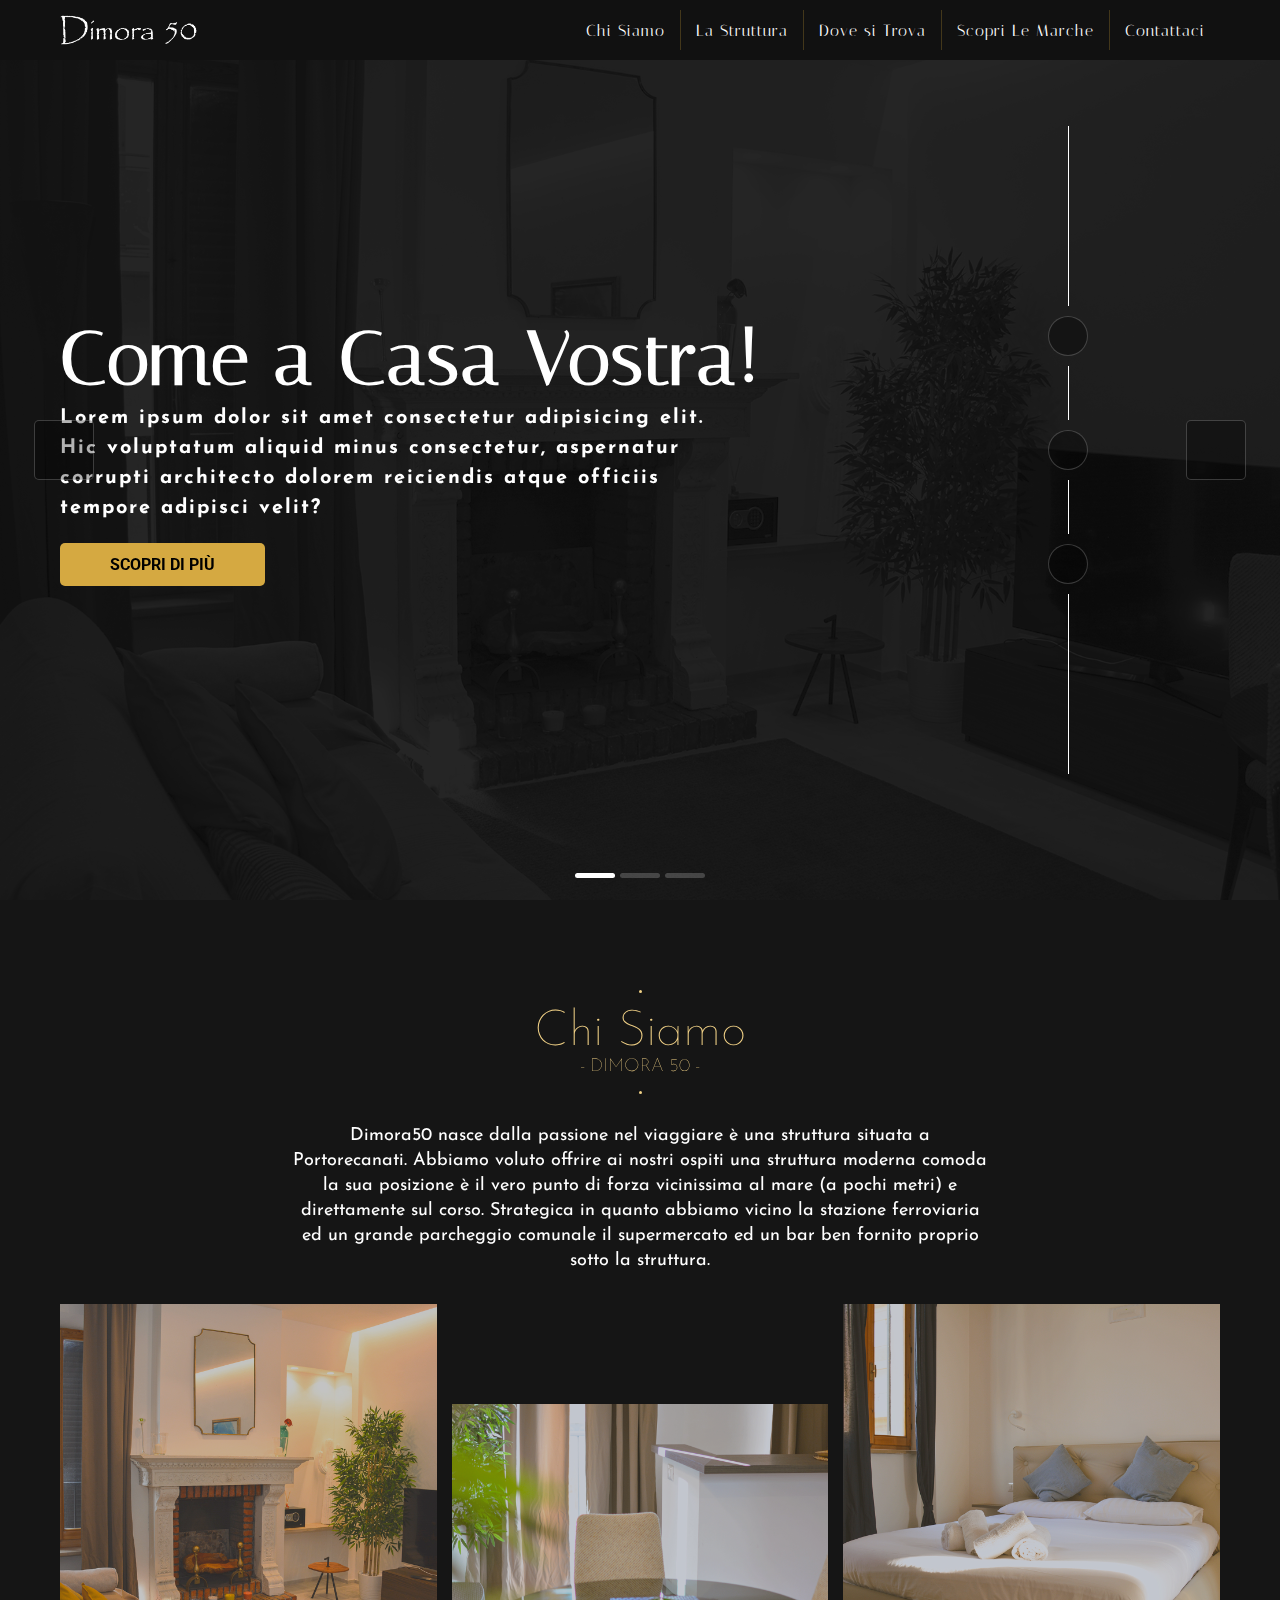
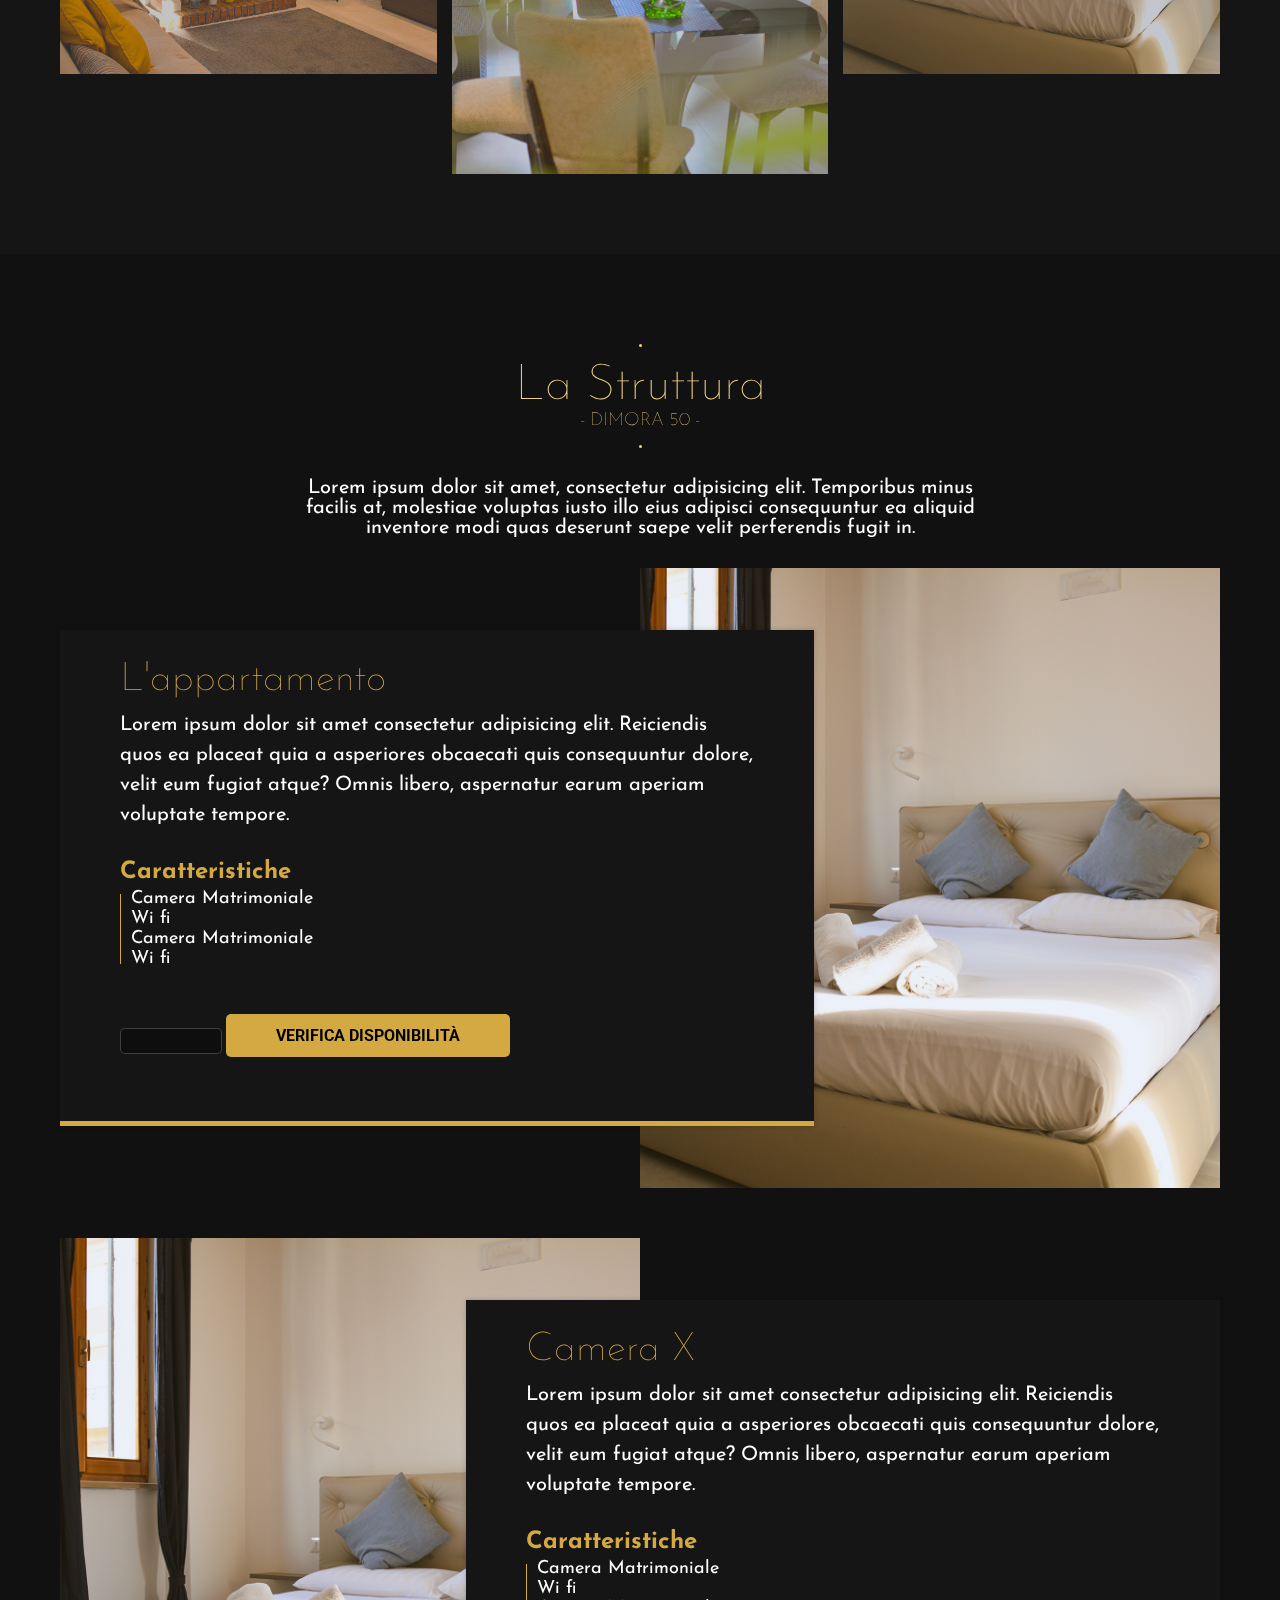
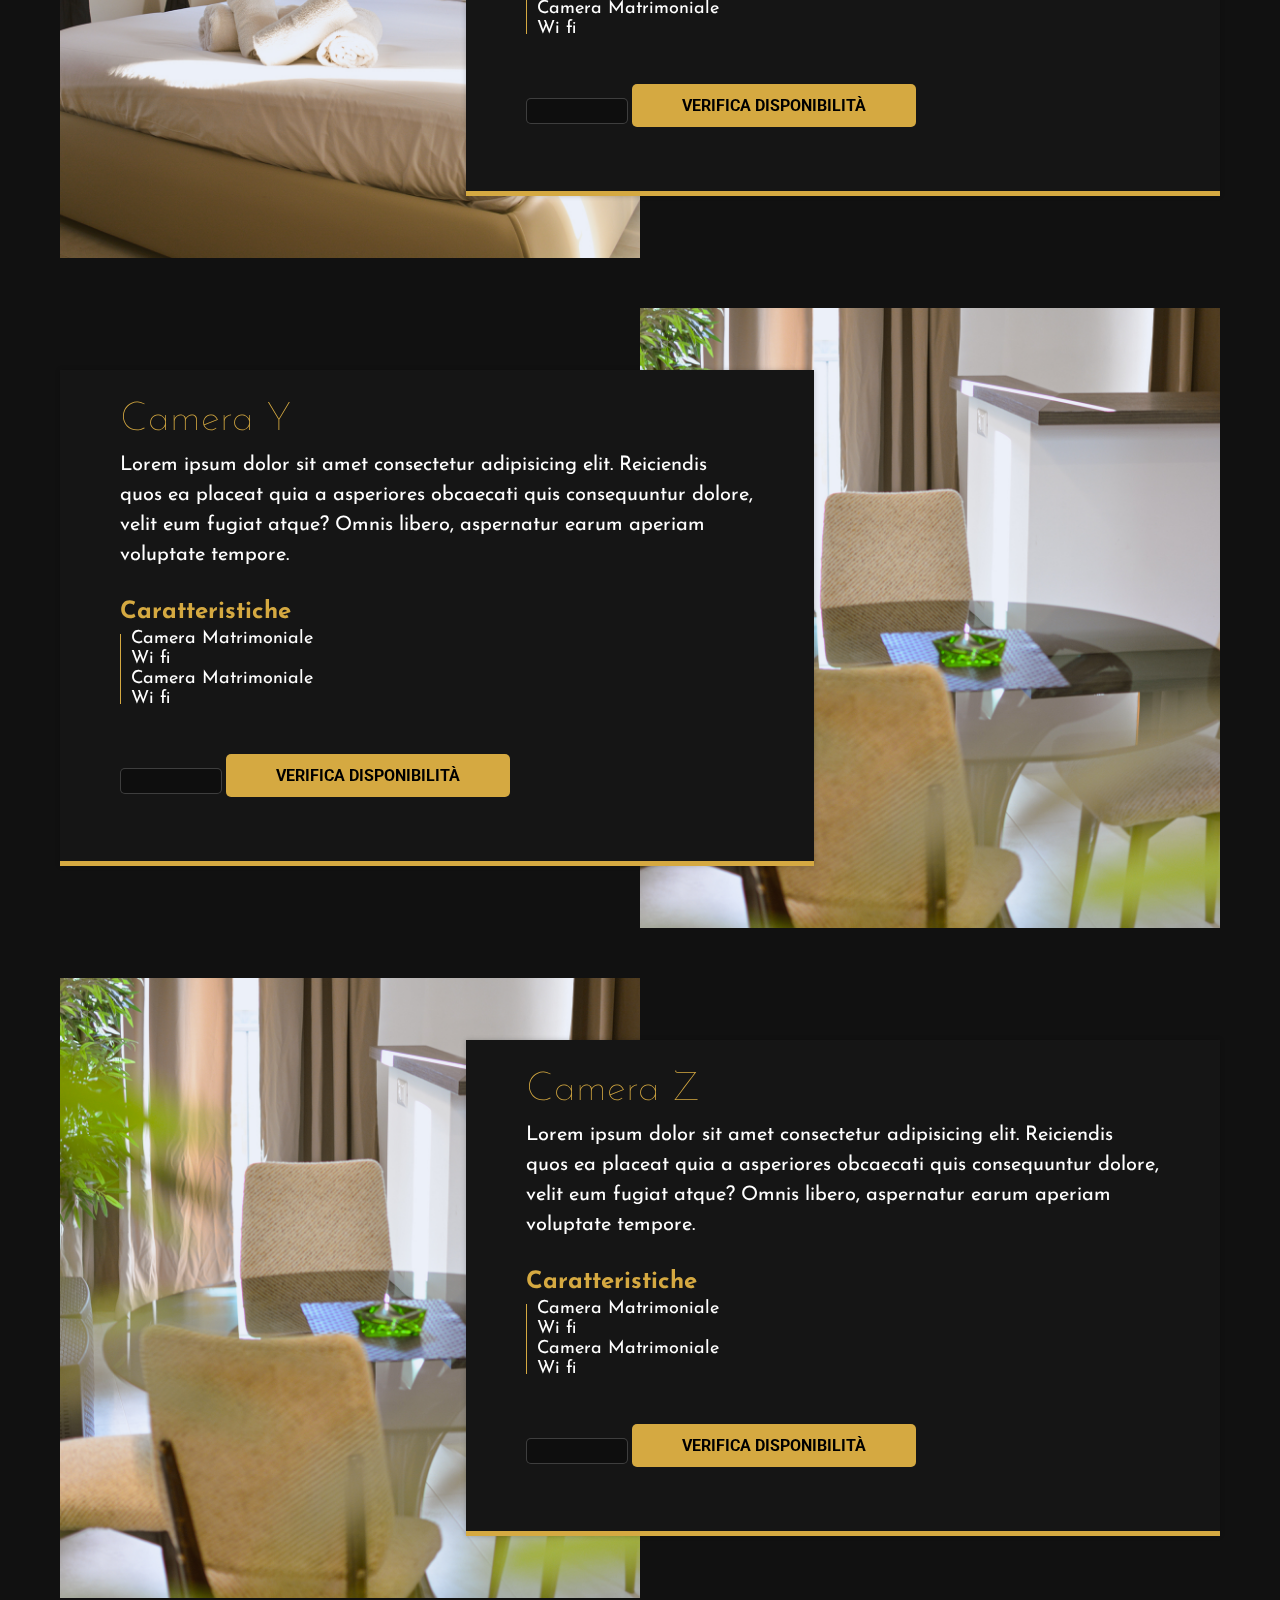
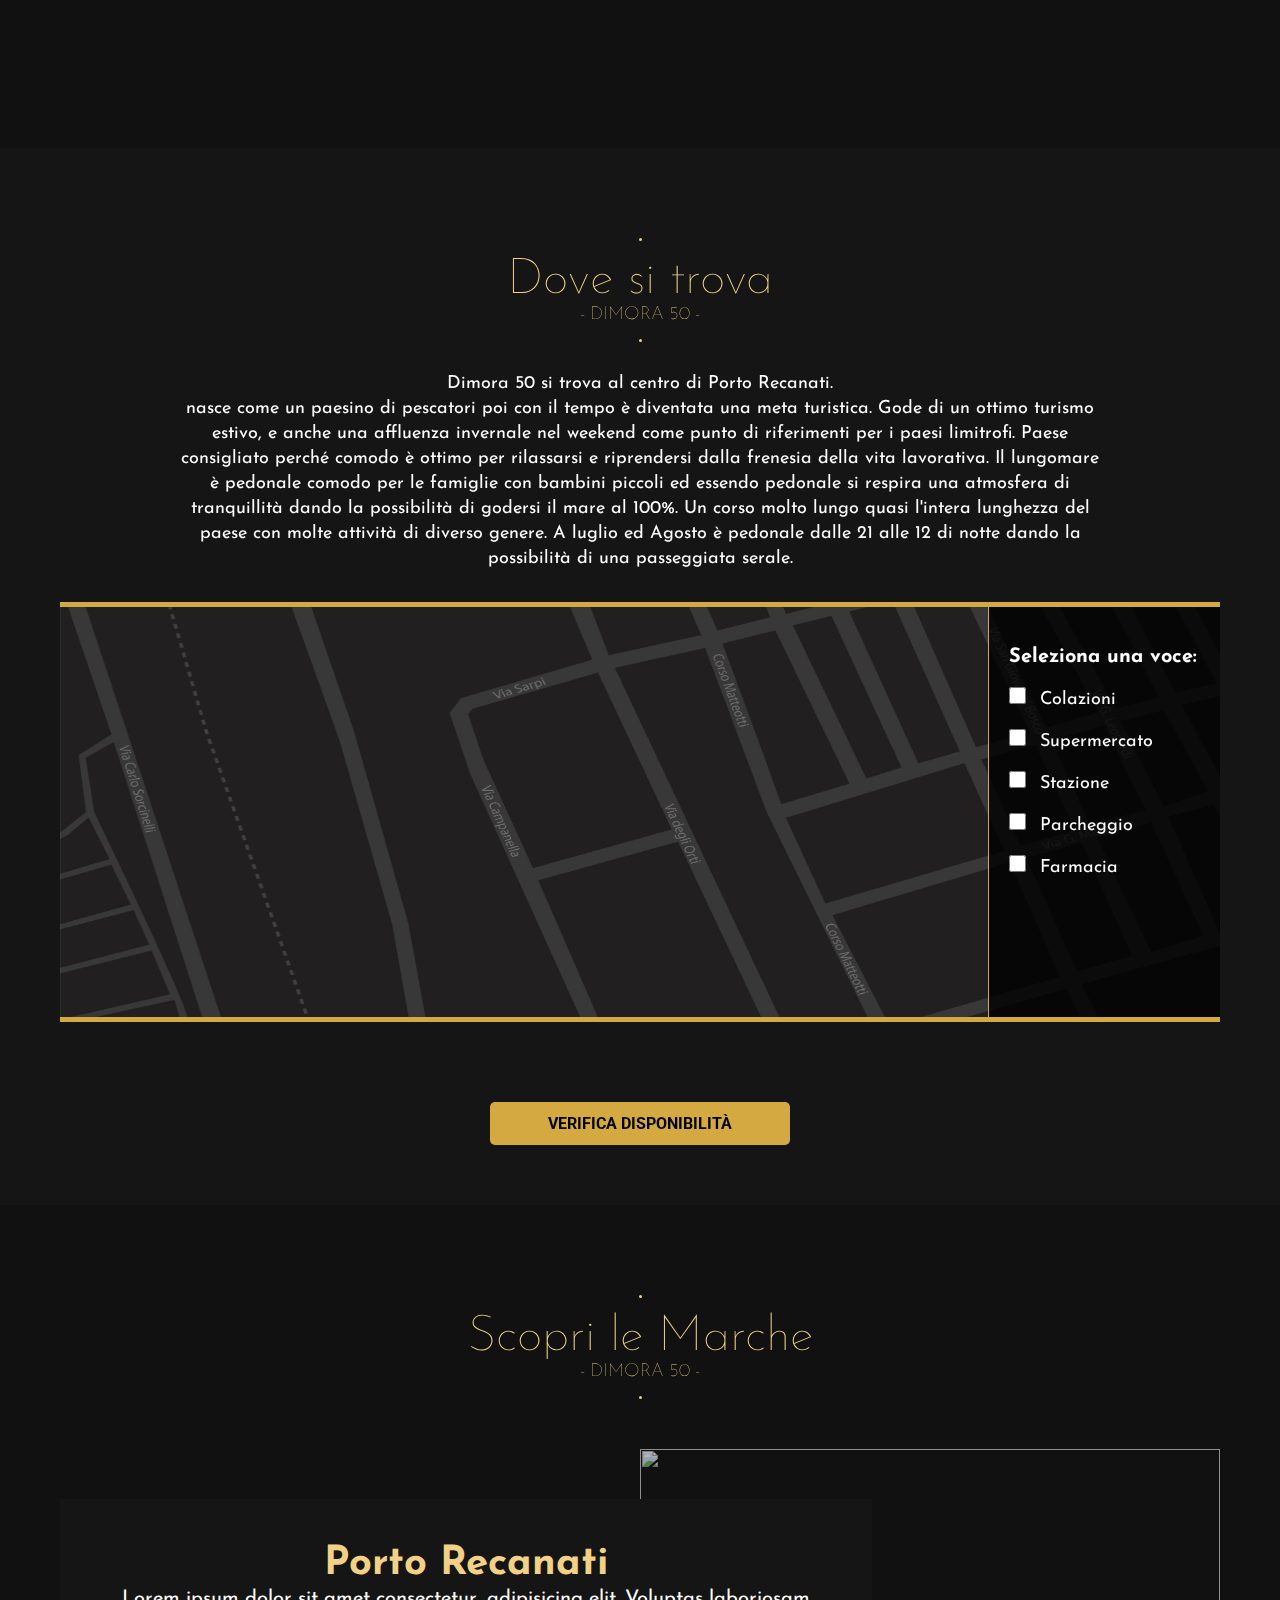
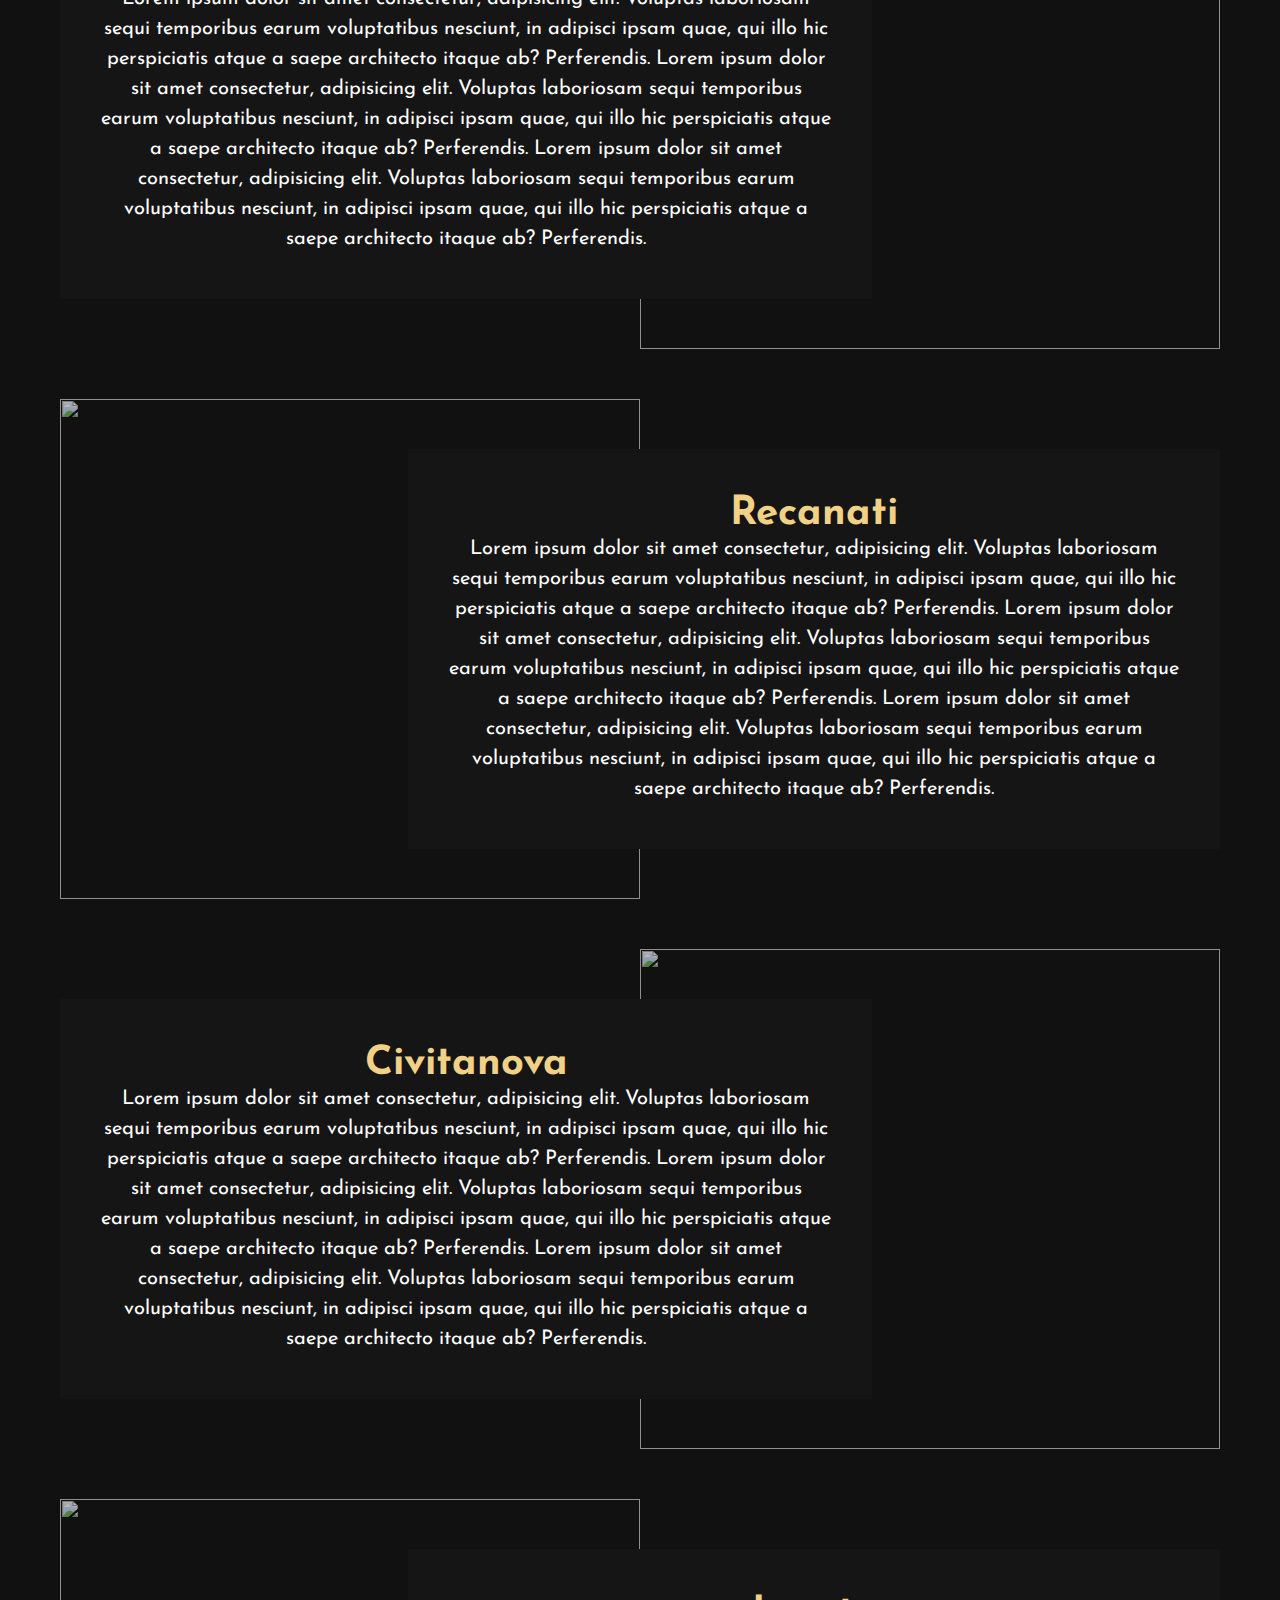
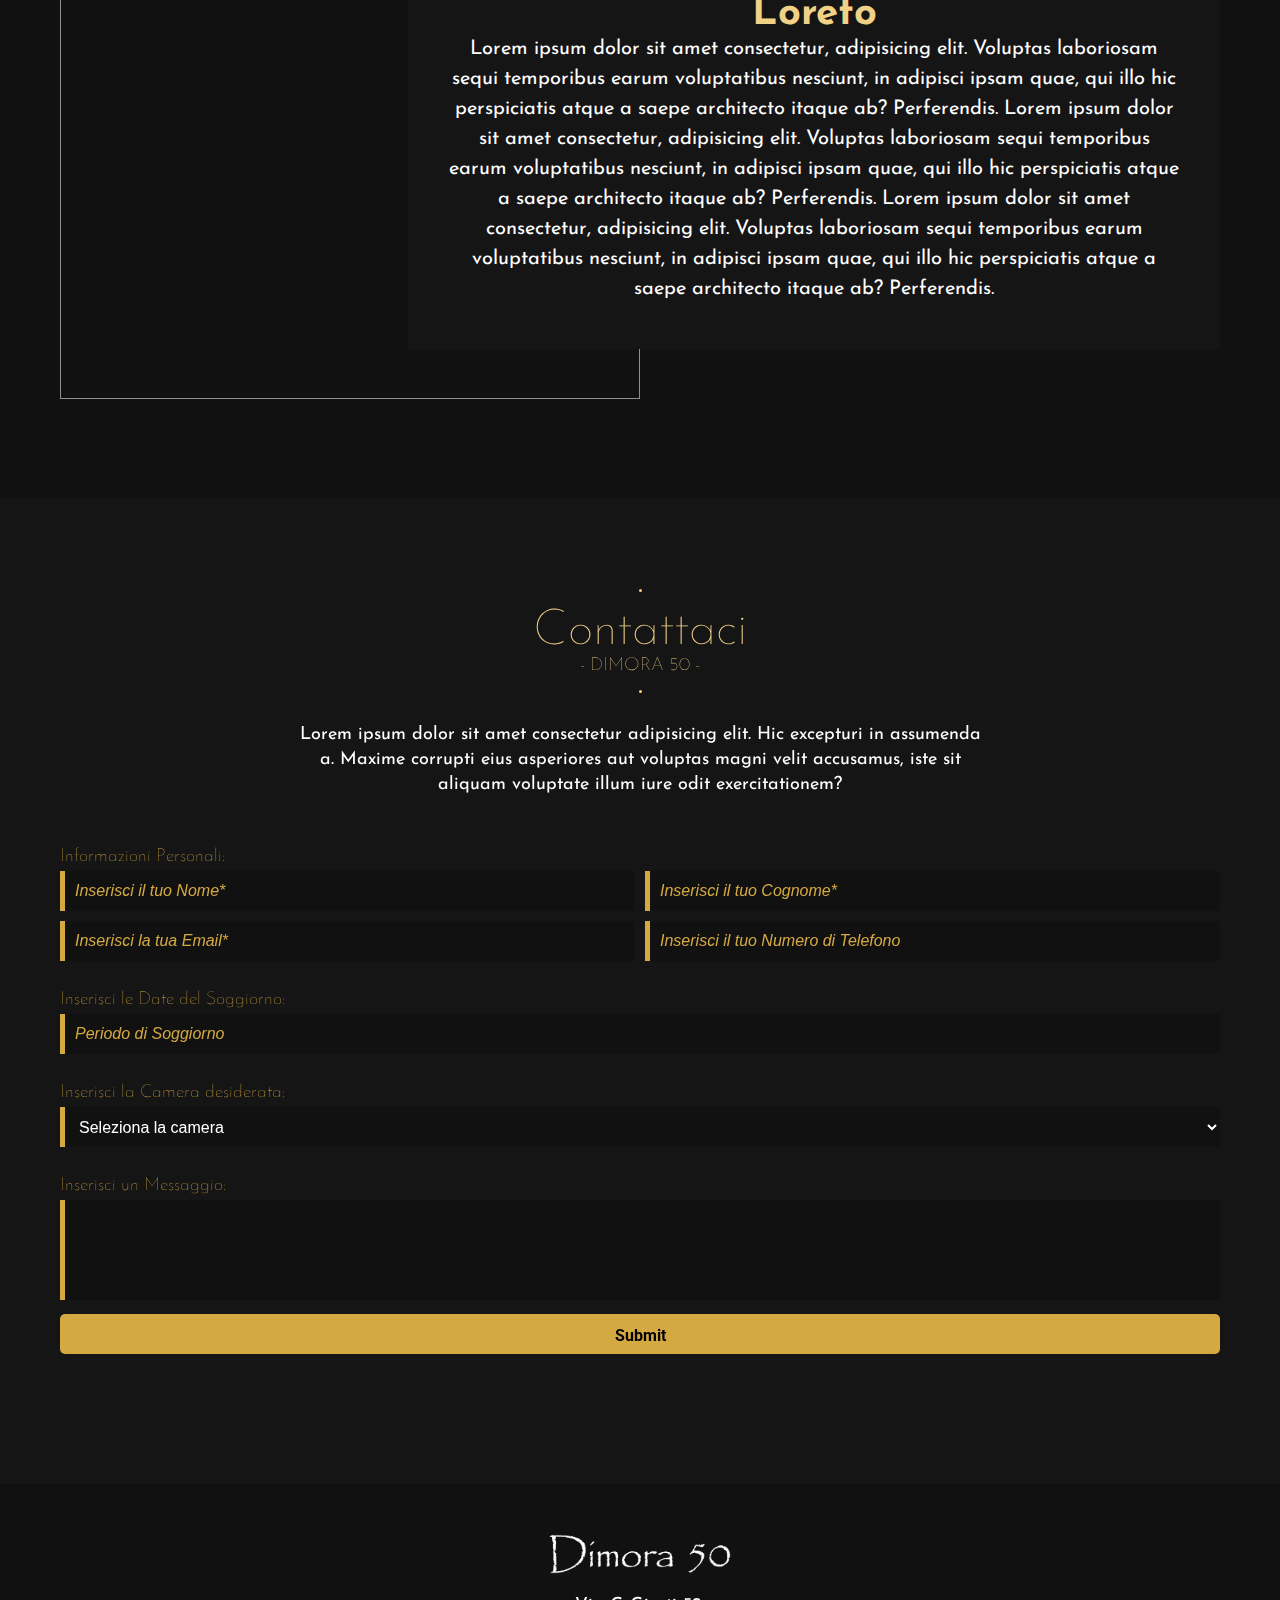
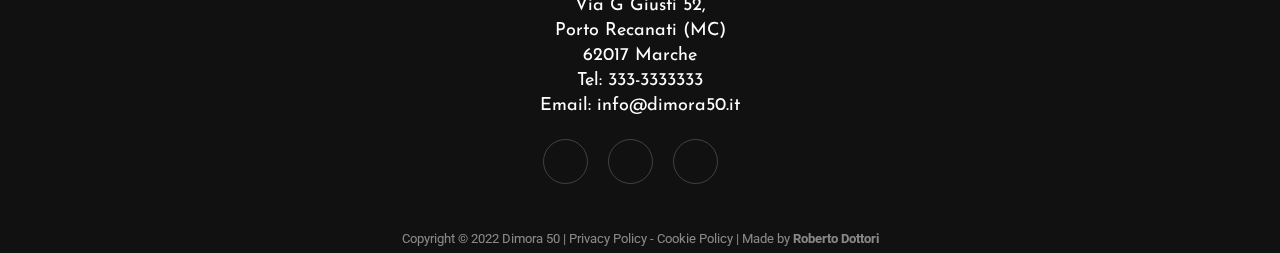
==== index.html @ 59769729 "add button" ====
<!DOCTYPE html>
<html lang="en">
<head>
    <meta charset="UTF-8">
    <meta http-equiv="X-UA-Compatible" content="IE=edge">
    <meta name="viewport" content="width=device-width, initial-scale=1.0">
    <title>Dimora50 | Home Page</title>
    <link rel="stylesheet" href="./css/style.css">
    <!-- Favicon -->
    <link rel="apple-touch-icon" sizes="57x57" href="./img/favicon/apple-icon-57x57.png">
    <link rel="apple-touch-icon" sizes="60x60" href="./img/favicon/apple-icon-60x60.png">
    <link rel="apple-touch-icon" sizes="72x72" href="./img/favicon/apple-icon-72x72.png">
    <link rel="apple-touch-icon" sizes="76x76" href="./img/favicon/apple-icon-76x76.png">
    <link rel="apple-touch-icon" sizes="114x114" href="./img/favicon/apple-icon-114x114.png">
    <link rel="apple-touch-icon" sizes="120x120" href="./img/favicon/apple-icon-120x120.png">
    <link rel="apple-touch-icon" sizes="144x144" href="./img/favicon/apple-icon-144x144.png">
    <link rel="apple-touch-icon" sizes="152x152" href="./img/favicon/apple-icon-152x152.png">
    <link rel="apple-touch-icon" sizes="180x180" href="./img/favicon/apple-icon-180x180.png">
    <link rel="icon" type="image/png" sizes="192x192"  href="./img/favicon/android-icon-192x192.png">
    <link rel="icon" type="image/png" sizes="32x32" href="./img/favicon/favicon-32x32.png">
    <link rel="icon" type="image/png" sizes="96x96" href="./img/favicon/favicon-96x96.png">
    <link rel="icon" type="image/png" sizes="16x16" href="./img/favicon/favicon-16x16.png">
    <link rel="manifest" href="./img/favicon/manifest.json">
    <meta name="msapplication-TileColor" content="#ffffff">
    <meta name="msapplication-TileImage" content="./img/favicon/ms-icon-144x144.png">
    <meta name="theme-color" content="#ffffff">

    <!-- Google Font -->
    <link rel="preconnect" href="https://fonts.googleapis.com">
    <link rel="preconnect" href="https://fonts.gstatic.com" crossorigin>
    <link href="https://fonts.googleapis.com/css2?family=Italiana&family=Josefin+Sans:wght@100&family=Roboto:wght@100;300;400;500;700;900&display=swap" rel="stylesheet"> 
    <!-- Fontawesome -->
    <link rel='stylesheet' href='https://cdnjs.cloudflare.com/ajax/libs/font-awesome/6.1.1/css/all.min.css' integrity='sha512-KfkfwYDsLkIlwQp6LFnl8zNdLGxu9YAA1QvwINks4PhcElQSvqcyVLLD9aMhXd13uQjoXtEKNosOWaZqXgel0g==' crossorigin='anonymous'/>

    <!-- Date picker -->
    <script type="text/javascript" src="https://cdn.jsdelivr.net/jquery/latest/jquery.min.js"></script>
<script type="text/javascript" src="https://cdn.jsdelivr.net/momentjs/latest/moment.min.js"></script>
<script type="text/javascript" src="https://cdn.jsdelivr.net/npm/daterangepicker/daterangepicker.min.js"></script>
<link rel="stylesheet" type="text/css" href="https://cdn.jsdelivr.net/npm/daterangepicker/daterangepicker.css" />
</head>
<body>



    <!-- Header -->
    <header class="full-width">
        <div class="header container px-20">
            <div class="logo">
                <a href="#home"><img src="./img/general/Logo-Dimora-50.png" alt=""></a>
            </div>
            <div class="navbar">
                <nav>
                    <ul>
                        <li>
                            <a href="#chi-siamo">Chi Siamo</a>
                        </li>
                        <li>
                            <a href="#la-struttura">La Struttura</a>
                        </li>
                        <li>
                            <a href="#dove-si-trova">Dove si Trova</a>
                        </li>
                        <li>
                            <a href="#scopriLeMarche">Scopri Le Marche</a>
                        </li>
                        <li>
                            <a href="#contattaci">Contattaci</a>
                        </li>
                    </ul>
                </nav>
            </div>
            <div class="burger">
                <div class="burger-line-container">
                    <div class="burger-line"></div>
                    <div class="burger-line"></div>
                    <div class="burger-line"></div>
                </div>
            </div>
        </div>
    </header>
    
    <!-- Carousel -->
    <section class="carousel full-width" id="home">
        <!-- Arrow -->
        <div class="carousel-arrow carousel-arrow-left">
            <div class="arrow-container" onclick="decreaseActiveSlide()">
                <i class="fa-solid fa-left-long"></i>
            </div>
        </div>
        <div class="carousel-arrow carousel-arrow-right">
            <div class="arrow-container" onclick="increaseActiveSlide()""">
                <i class="fa-solid fa-right-long"></i>
            </div>
        </div>

        <!-- Controls -->
        <div class="controls-container">
            <div class="controls">
                <div class="control active" onclick="constolSlideHandler(0)"></div>
                <div class="control" onclick="constolSlideHandler(1)"></div>
                <div class="control" onclick="constolSlideHandler(2)"></div>
            </div>
        </div>

        <!-- Quick Contact -->
        <div class="quick-contact">
            <div class="line"></div>
            <i class="fa-solid fa-phone"></i>
            <div class="line"></div>
            <i class="fa-solid fa-envelope"></i>
            <div class="line"></div>
            <i class="fa-brands fa-facebook-f"></i>
            <div class="line"></div>
        </div>

        <!-- Slides -->
        <div class="slide fix ">
            <div class="image">
                <img src="./img/carousel/3.jpg" alt="">
                <div class="philter"></div>
            </div>
            <div class="text">
                <div class="text-container container px-20">
                    <div class="text-content">
                        <h2>Benvenuti a Casa</h2>
                        <p>Lorem ipsum dolor sit amet consectetur adipisicing elit. Hic voluptatum aliquid minus consectetur, aspernatur corrupti architecto dolorem reiciendis atque officiis tempore adipisci velit?</p>
                        <a href="#chi-siamo"><button class="btn btn-secondary">SCOPRI DI PIÙ</button></a>
                    </div>
                </div>
            </div>
        </div>
        <div class="slide active">
            <div class="image">
                <img src="./img/carousel/1.jpg" alt="">
                <div class="philter"></div>
            </div>
            <div class="text">
                <div class="text-container container px-20">
                    <div class="text-content">
                        <h2>Benvenuti a Casa</h2>
                        <p>Lorem ipsum dolor sit amet consectetur adipisicing elit. Hic voluptatum aliquid minus consectetur, aspernatur corrupti architecto dolorem reiciendis atque officiis tempore adipisci velit?</p>                       
                        <a href="#chi-siamo"><button class="btn btn-secondary">SCOPRI DI PIÙ</button></a>
                    </div>
                </div>
            </div>
        </div>
        <div class="slide active">
            <div class="image">
                <img src="./img/carousel/2.jpg" alt="">
                <div class="philter"></div>
            </div>
            <div class="text">
                <div class="text-container container px-20">
                    <div class="text-content">
                        <h2>Come a Casa Vostra!</h2>
                        <p>Lorem ipsum dolor sit amet consectetur adipisicing elit. Hic voluptatum aliquid minus consectetur, aspernatur corrupti architecto dolorem reiciendis atque officiis tempore adipisci velit?</p>                        
                        <a href="#chi-siamo"><button class="btn btn-secondary">SCOPRI DI PIÙ</button></a>
                    </div>
                </div>
            </div>
        </div>



    </section>

    <!-- About Us -->
    <section class="about-us full-width" id="chi-siamo">
        <div class="about-us-container container px-20">
            <div class="title-section">
                <div class="dot"></div>
                <h2>Chi Siamo</h2>
                <h3>- DIMORA 50 -</h3>
                <div class="dot"></div>
            </div>
            <p>Dimora50 nasce dalla passione nel viaggiare è una struttura situata a Portorecanati. Abbiamo voluto offrire ai nostri ospiti una struttura moderna comoda la sua posizione è il vero punto di forza vicinissima al mare (a pochi metri) e direttamente sul corso.
                Strategica in quanto abbiamo vicino la stazione ferroviaria ed un grande parcheggio comunale il supermercato ed un bar ben fornito proprio sotto la struttura.
            </p>

            <div class="about-us-photo">
                <div class="image-item">
                    <div class="image">
                        <img src="./img/carousel/2.jpg" alt="">
                        <div class="philter"></div>
                    </div>
                </div>
                <div class="image-item">
                    <div class="image">
                        <img src="./img/carousel/1.jpg" alt="">
                        <div class="philter"></div>
                    </div>
                </div>
                <div class="image-item">
                    <div class="image">
                        <img src="./img/carousel/3.jpg" alt="">
                        <div class="philter"></div>
                    </div>
                </div>

            </div>
        </div>
    </section>

    <!-- La Struttura -->
    <section class="house full-width" id="la-struttura">
        <div class="title-section">
            <div class="dot"></div>
            <h2>La Struttura</h2>
            <h3>- DIMORA 50 -</h3>
            <div class="dot"></div>
        </div>
        <div class="house-container container px-20">
            <p>Lorem ipsum dolor sit amet, consectetur adipisicing elit. Temporibus minus facilis at, molestiae voluptas iusto illo eius adipisci consequuntur ea aliquid inventore modi quas deserunt saepe velit perferendis fugit in.</p>
            <div class="house-item photo-left">
                <div class="house-info">
                    <div class="house-info-text">
                        <h3>L'appartamento</h3>
                        <p>Lorem ipsum dolor sit amet consectetur adipisicing elit. Reiciendis quos ea placeat quia a asperiores obcaecati quis consequuntur dolore, velit eum fugiat atque? Omnis libero, aspernatur earum aperiam voluptate tempore.</p>
                        <h4>Caratteristiche</h4>
                        <div class="details">
                            <p><i class="fa-solid fa-heart"></i> Camera Matrimoniale</p>
                            <p><i class="fa-solid fa-wifi"></i> Wi fi</p>
                            <p><i class="fa-solid fa-heart"></i> Camera Matrimoniale</p>
                            <p><i class="fa-solid fa-wifi"></i> Wi fi</p>
                        </div>
                        <div class="buttons">
                            <button class="btn btn-primary house-button" onclick="createStructure(apartment)"><i class="fa-solid fa-images"></i></button>
                            <a href="#contattaci"><button class="btn btn-secondary">VERIFICA DISPONIBILITÀ</button></a>
                        </div>
                    </div>
                </div>
                <div class="house-photo">
                    <img src="./img/carousel/3.jpg" alt="">
                </div>
            </div>
            <div class="house-item photo-right">
                <div class="house-photo">
                    <img src="./img/carousel/3.jpg" alt="">
                </div>
                <div class="house-info">
                    <div class="house-info-text">
                        <h3>Camera X</h3>
                        <p>Lorem ipsum dolor sit amet consectetur adipisicing elit. Reiciendis quos ea placeat quia a asperiores obcaecati quis consequuntur dolore, velit eum fugiat atque? Omnis libero, aspernatur earum aperiam voluptate tempore.</p>
                        <h4>Caratteristiche</h4>
                        <div class="details">
                            <p><i class="fa-solid fa-heart"></i> Camera Matrimoniale</p>
                            <p><i class="fa-solid fa-wifi"></i> Wi fi</p>
                            <p><i class="fa-solid fa-heart"></i> Camera Matrimoniale</p>
                            <p><i class="fa-solid fa-wifi"></i> Wi fi</p>
                        </div>
                        <div class="buttons">
                            <button class="btn btn-primary house-button" onclick="createStructure(apartment)"><i class="fa-solid fa-images"></i></button>
                            <a href="#contattaci"><button class="btn btn-secondary">VERIFICA DISPONIBILITÀ</button></a>
                        </div>
                    </div>
                </div>
            </div>
            <div class="house-item photo-left">
                <div class="house-info">
                    <div class="house-info-text">
                        <h3>Camera Y</h3>
                        <p>Lorem ipsum dolor sit amet consectetur adipisicing elit. Reiciendis quos ea placeat quia a asperiores obcaecati quis consequuntur dolore, velit eum fugiat atque? Omnis libero, aspernatur earum aperiam voluptate tempore.</p>
                        <h4>Caratteristiche</h4>
                        <div class="details">
                            <p><i class="fa-solid fa-heart"></i> Camera Matrimoniale</p>
                            <p><i class="fa-solid fa-wifi"></i> Wi fi</p>
                            <p><i class="fa-solid fa-heart"></i> Camera Matrimoniale</p>
                            <p><i class="fa-solid fa-wifi"></i> Wi fi</p>
                        </div>
                        <div class="buttons">
                            <button class="btn btn-primary house-button" onclick="createStructure(apartment)"><i class="fa-solid fa-images"></i></button>
                            <a href="#contattaci"><button class="btn btn-secondary">VERIFICA DISPONIBILITÀ</button></a>
                        </div>
                    </div>
                </div>
                <div class="house-photo">
                    <img src="./img/carousel/1.jpg" alt="">
                </div>
            </div>
            <div class="house-item photo-right">
                <div class="house-photo">
                    <img src="./img/carousel/1.jpg" alt="">
                </div>
                <div class="house-info">
                    <div class="house-info-text">
                        <h3>Camera Z</h3>
                        <p>Lorem ipsum dolor sit amet consectetur adipisicing elit. Reiciendis quos ea placeat quia a asperiores obcaecati quis consequuntur dolore, velit eum fugiat atque? Omnis libero, aspernatur earum aperiam voluptate tempore.</p>
                        <h4>Caratteristiche</h4>
                        <div class="details">
                            <p><i class="fa-solid fa-heart"></i> Camera Matrimoniale</p>
                            <p><i class="fa-solid fa-wifi"></i> Wi fi</p>
                            <p><i class="fa-solid fa-heart"></i> Camera Matrimoniale</p>
                            <p><i class="fa-solid fa-wifi"></i> Wi fi</p>
                        </div>
                        <div class="buttons">
                            <button class="btn btn-primary house-button" onclick="createStructure(apartment)"><i class="fa-solid fa-images"></i></button>
                            <a href="#contattaci"><button class="btn btn-secondary">VERIFICA DISPONIBILITÀ</button></a>
                        </div>
                    </div>
                </div>
            </div>

        </div>
    </section>


    <!-- Dove si trova -->
    <section class="map fullwidth" id="dove-si-trova">
        <div class="title-section">
            <div class="dot"></div>
            <h2>Dove si trova</h2>
            <h3>- DIMORA 50 -</h3>
            <div class="dot"></div>
        </div>

        <div class="map-container container px-20">
            <p>Dimora 50 si trova al centro di Porto Recanati.<bR>
                nasce come un paesino di pescatori poi con il tempo è diventata una meta turistica.
    Gode di un ottimo turismo estivo, e anche una affluenza invernale nel weekend come punto di riferimenti per i paesi limitrofi.
    Paese consigliato perché comodo è ottimo per rilassarsi e riprendersi dalla frenesia della vita lavorativa.
    Il lungomare è pedonale comodo per le famiglie con bambini piccoli ed essendo pedonale si respira una atmosfera di tranquillità dando la possibilità di godersi il mare al 100%.
    Un corso molto lungo quasi l'intera lunghezza del paese con molte attività di diverso genere. A luglio ed Agosto è pedonale dalle 21 alle 12 di notte dando la possibilità di una passeggiata serale.
            </p>
            
            <div class="map-image-legend">
                <div class="map-image">
                    <img src="./img/mappa.jpeg.jpg" alt="">
                </div>
                <div class="map-labels">
                    <div class="map-label" id="colazioni">
                        <i class="fa-solid fa-location-dot"></i>
                    </div>
                    <div class="map-label" id="supermarket">
                        <i class="fa-solid fa-location-dot"></i>
                    </div>
                </div>
                <div class="map-legend">
                    <h4>Seleziona una voce:</h4>
                    <div class="map-item">
                        <input type="checkbox" id="breakfast" value="dimora-50" onchange="showLabel(this, colazioni)">
                        <label for="breakfast">Colazioni</label>
                    </div>
                    <div class="map-item">
                        <input type="checkbox" id="supermercato" value="dimora-50" onchange="showLabel(this, supermarket)">
                        <label for="supermercato">Supermercato</label>
                    </div>
                    <div class="map-item">
                        <input type="checkbox" id="stazione" value="dimora-50">
                        <label for="stazione">Stazione</label>
                    </div>
                    <div class="map-item">
                        <input type="checkbox" id="parcheggio" value="dimora-50">
                        <label for="parcheggio">Parcheggio</label>
                    </div>
                    <div class="map-item">
                        <input type="checkbox" id="farmacia" value="dimora-50">
                        <label for="farmacia">Farmacia</label>
                    </div>
                </div>
            </div>
        </div>
        <a href="#contattaci"><button class="btn btn-secondary">VERIFICA DISPONIBILITÀ</button></a>
    </section>


    <!-- Place -->
    <section class="place fullwidth " id="scopriLeMarche">
        <div class="title-section">
            <div class="dot"></div>
            <h2>Scopri le Marche</h2>
            <h3>- DIMORA 50 -</h3>
            <div class="dot"></div>
        </div>
        <div class="place-container container px-20 ">
            <div class="place-item place-item-left">
                <div class="place-info">
                    <h2>Porto Recanati</h2>
                    <p>
                        Lorem ipsum dolor sit amet consectetur, adipisicing elit. Voluptas laboriosam sequi temporibus earum voluptatibus nesciunt, in adipisci ipsam quae, qui illo hic perspiciatis atque a saepe architecto itaque ab? Perferendis.
                        Lorem ipsum dolor sit amet consectetur, adipisicing elit. Voluptas laboriosam sequi temporibus earum voluptatibus nesciunt, in adipisci ipsam quae, qui illo hic perspiciatis atque a saepe architecto itaque ab? Perferendis.
                        Lorem ipsum dolor sit amet consectetur, adipisicing elit. Voluptas laboriosam sequi temporibus earum voluptatibus nesciunt, in adipisci ipsam quae, qui illo hic perspiciatis atque a saepe architecto itaque ab? Perferendis.
                    </p>
                </div>
                <div class="place-image">
                    <img src="https://www.portorecanatiturismo.it/media/zoo/images/castello-svevo_bd6a8aae8d8dd2294fccc351bc78ca24.jpg" alt="">
                </div>
            </div>
            <div class="place-item place-item-right">
                <div class="place-info">
                    <h2>Recanati</h2>
                    <p>
                        Lorem ipsum dolor sit amet consectetur, adipisicing elit. Voluptas laboriosam sequi temporibus earum voluptatibus nesciunt, in adipisci ipsam quae, qui illo hic perspiciatis atque a saepe architecto itaque ab? Perferendis.
                        Lorem ipsum dolor sit amet consectetur, adipisicing elit. Voluptas laboriosam sequi temporibus earum voluptatibus nesciunt, in adipisci ipsam quae, qui illo hic perspiciatis atque a saepe architecto itaque ab? Perferendis.
                        Lorem ipsum dolor sit amet consectetur, adipisicing elit. Voluptas laboriosam sequi temporibus earum voluptatibus nesciunt, in adipisci ipsam quae, qui illo hic perspiciatis atque a saepe architecto itaque ab? Perferendis.
                    </p>
                </div>
                <div class="place-image">
                    <img src="https://www.interris.it/wp-content/uploads/2020/10/recanati.jpg" alt="">
                </div>
            </div>
            <div class="place-item place-item-left">
                <div class="place-info">
                    <h2>Civitanova</h2>
                    <p>
                        Lorem ipsum dolor sit amet consectetur, adipisicing elit. Voluptas laboriosam sequi temporibus earum voluptatibus nesciunt, in adipisci ipsam quae, qui illo hic perspiciatis atque a saepe architecto itaque ab? Perferendis.
                        Lorem ipsum dolor sit amet consectetur, adipisicing elit. Voluptas laboriosam sequi temporibus earum voluptatibus nesciunt, in adipisci ipsam quae, qui illo hic perspiciatis atque a saepe architecto itaque ab? Perferendis.
                        Lorem ipsum dolor sit amet consectetur, adipisicing elit. Voluptas laboriosam sequi temporibus earum voluptatibus nesciunt, in adipisci ipsam quae, qui illo hic perspiciatis atque a saepe architecto itaque ab? Perferendis.
                    </p>
                </div>
                <div class="place-image">
                    <img src="https://hoteldimorae.it/images/slider-civitanova/civitanova-marche-porto-tramonto.jpeg" alt="">
                </div>
            </div>
            <div class="place-item place-item-right">
                <div class="place-info">
                    <h2>Loreto</h2>
                    <p>
                        Lorem ipsum dolor sit amet consectetur, adipisicing elit. Voluptas laboriosam sequi temporibus earum voluptatibus nesciunt, in adipisci ipsam quae, qui illo hic perspiciatis atque a saepe architecto itaque ab? Perferendis.
                        Lorem ipsum dolor sit amet consectetur, adipisicing elit. Voluptas laboriosam sequi temporibus earum voluptatibus nesciunt, in adipisci ipsam quae, qui illo hic perspiciatis atque a saepe architecto itaque ab? Perferendis.
                        Lorem ipsum dolor sit amet consectetur, adipisicing elit. Voluptas laboriosam sequi temporibus earum voluptatibus nesciunt, in adipisci ipsam quae, qui illo hic perspiciatis atque a saepe architecto itaque ab? Perferendis.
                    </p>
                </div>
                <div class="place-image">
                    <img src="https://media.istockphoto.com/photos/loreto-marche-province-of-ancona-panoramic-view-of-the-residence-of-picture-id1270280455?k=20&m=1270280455&s=612x612&w=0&h=LT_uZ3bJ4NcWAjfxED0OLGFbasud6WP8s046bv1GwWg=" alt="">
                </div>
            </div>

        </div>
    </section>

    <!-- Contattaci -->
    <section class="contact full-width" id="contattaci">
        <div class="title-section">
            <div class="dot"></div>
            <h2>Contattaci</h2>
            <h3>- DIMORA 50 -</h3>
            <div class="dot"></div>
        </div>
        
        <div class="contact-container container px-20 ">
            <p>Lorem ipsum dolor sit amet consectetur adipisicing elit. Hic excepturi in assumenda a. Maxime corrupti eius asperiores aut voluptas magni velit accusamus, iste sit aliquam voluptate illum iure odit exercitationem?</p>
            <div class="contact-form">
                <form action="">
                    <h4 for="">Informazioni Personali:</h4>
                    <div class="inputs-flex">
                        <input type="text" name="name" placeholder="Inserisci il tuo Nome*">
                        <input type="text" name="name" placeholder="Inserisci il tuo Cognome*">
                    </div>
                    <div class="inputs-flex">
                        <input type="text" name="name" placeholder="Inserisci la tua Email*">
                        <input type="text" name="name" placeholder="Inserisci il tuo Numero di Telefono">
                    </div>
                    <h4 for="">Inserisci le Date del Soggiorno:</h4>
                    <input type="text" name="datefilter" placeholder="Periodo di Soggiorno"/>

                    <h4 for="">Inserisci la Camera desiderata:</h4>
                    
                    <select name="" id="">
                        <option value="" selected disabled>Seleziona la camera</option>
                        <option value="">Appartamento</option>
                        <option value="">Camera X</option>
                        <option value="">Camera Y</option>
                        <option value="">Camera Z</option>
                    </select>
                    <h4 for="">Inserisci un Messaggio:</h4>

                    <textarea name="" id="" cols="30" rows="10"></textarea>

                    <input type="submit" class="btn btn-secondary">
                </form>
            </div>
        </div>




    </section>

    <!-- Footer -->
    <footer>
        <div class="footer container px-20 ">
            <div class="logo-footer">
                <img src="./img/general/Logo-Dimora-50.png" alt="">
            </div>
            <div class="footer-info">
                <p>Via G Giusti 52,<br> Porto Recanati (MC)<br>62017 Marche<br>Tel: 333-3333333<br>Email: info@dimora50.it</p>
            </div>

            <div class="footer-contact">
                <a href="">
                    <div class="footer-contact-item">
                        <i class="fa-solid fa-phone"></i>
                    </div>
                </a>
                <a href="">
                    <div class="footer-contact-item">
                        <i class="fa-solid fa-envelope"></i>
                    </div>
                </a>
                <a href="">
                    <div class="footer-contact-item">
                        <i class="fa-brands fa-facebook-f"></i>
                    </div>
                </a>
            </div>

        </div>
    </footer>


    <!-- Copyright -->
    <section class="copyright fullwidth">
        <div class="copyright-container container px-20">
            <p>Copyright © 2022 Dimora 50 | <a href="">Privacy Policy</a> - <a href="">Cookie Policy</a> | Made by <a href="https://www.robertodottori.it/roberto-dottori-web-site" target="_blank"><strong>Roberto Dottori</strong></a></p>
        </div>

    </section>

    <!-- Gallery -->
    <div class="gallery-show">
        <section class="gallery fullwidth">
            <div class="hidden-button" onclick="destroyStructure()">
                <i class="fa-solid fa-xmark"></i>
            </div>
            <div class="gallery-container">
                <div class="gallery-carousel">
                    <div class="gallery-arrow-left" >
                        <div class="gallery-arrow-container" onclick="galleryDecreaseActiveSlide()">
                            <i class="fa-solid fa-left-long"></i>
                        </div>
                    </div>
                    <div class="gallery-arrow-right">
                        <div class="gallery-arrow-container" onclick="galleryIncreaseActiveSlide()">
                            <i class="fa-solid fa-right-long"></i>
                        </div>
                    </div>
                    <div class="big-photo-container">
                        
        
                    </div>
                    
                    <div class="photo-preview ">
                        <div class="preview-scroll">
                            
                        </div>
                    </div>
                </div>
            </div>
        </section>
    </div>

    <!-- JS -->
    <script src="./js/main.js"></script>
</body>
</html>
---- css/style.css ----
/* Reset */
* {
  margin: 0;
  padding: 0;
  box-sizing: border-box;
}

html {
  scroll-behavior: smooth;
}

:root {
  --back: #151515;
  --back-light: #111111;
  --primary-color: #23263a;
  --text-color: #ffffff;
  --button-color: #d5a941;
  --button-color-hover: #f1d186;
  --font-title: "Italiana", serif;
  --font-text: "Josefin Sans", sans-serif;
  --font-button: "Roboto", sans-serif;
  --line-menu: #43371a;
}

body {
  background-color: var(--back);
  color: white;
}

.full-width {
  width: 100%;
}

.container {
  width: 1200px;
  margin: 0 auto;
}

.px-20 {
  padding-left: 20px;
  padding-right: 20px;
}

.debug {
  border: 1px solid red;
}

a {
  color: white;
  text-decoration: none;
}

h1,
h2,
h3,
h4,
h5 {
  font-family: var(--font-title);
}

p,
button,
label {
  font-family: var(--font-text);
  font-size: 16px;
}

.btn {
  padding: 12px 50px;
  border: none;
  cursor: pointer;
  transition: all 0.5s ease;
  background-color: transparent;
  font-family: var(--font-button);
}

.btn-primary {
  color: white;
  background-color: rgba(0, 0, 0, 0.3);
  border: 1px solid rgba(255, 255, 255, 0.2);
  border-radius: 5px;
}

.btn-secondary {
  color: black;
  background-color: var(--button-color);
  border-radius: 5px;
  font-weight: 700;
}

.btn-primary:hover {
  background-color: rgba(0, 0, 0, 0.7);
}
.btn-secondary:hover {
  background-color: var(--button-color-hover);
}

.title-section {
  padding-top: 90px;
  position: relative;
  display: flex;
  flex-direction: column;
  justify-content: center;
  align-items: center;
}
.title-section .dot {
  height: 3px;
  width: 3px;
  background-color: var(--button-color-hover);
  border-radius: 10px;
}

.title-section .dot:first-child {
  margin-bottom: 15px;
}
.title-section .dot:last-child {
  width: 3px;
  margin-top: 15px;
}

.title-section h2 {
  color: var(--button-color-hover);
  font-size: 50px;
  white-space: nowrap;
  font-family: var(--font-text);
  font-weight: 100;
  line-height: 50px;
}
.title-section h3 {
  color: var(--button-color-hover);
  font-size: 18px;
  white-space: nowrap;
  font-family: var(--font-text);
  font-weight: 100;
}

/* Header */
header {
  position: fixed;
  background-color: var(--back-light);
  z-index: 999;
}
.header {
  height: 60px;
  display: flex;
  align-items: center;
}

.logo {
  height: 100%;
  display: flex;
  align-items: center;
}

.logo a {
  height: 100%;
  width: 100%;
  display: flex;
  align-items: center;
}

.logo img {
  height: 50%;
  filter: brightness(100);
}

.logo img:hover {
  filter: none;
}

.navbar {
  width: 100%;
  height: 100%;
  position: relative;
  transition: all 1s ease;
}
nav {
  height: 100%;
  width: 100%;
}

ul {
  height: 100%;
  width: 100%;
  display: flex;
  align-items: center;
  justify-content: flex-end;
  list-style: none;
  padding: 10px 0;
}

li {
  height: 100%;
  padding-left: 15px;
  padding-right: 15px;
  display: flex;
  align-items: center;
  border-right: 1px solid var(--line-menu);
}

li:first-child {
  border-left: none;
  padding-left: 0px;
}

li:last-child {
  border-right: none;
}

.navbar ul li a {
  font-family: var(--font-title);
  transition: all 0.5s ease;
  font-size: 16px;
  letter-spacing: 1px;
}

.navbar ul li a:hover {
  color: var(--button-color);
}

.burger {
  height: 60px;
  width: 60px;
  position: fixed;
  right: 15px;
  top: 0;
  display: flex;
  align-items: center;
  justify-content: center;
  display: none;
  z-index: 9999;
}

.burger-line-container {
  height: 40px;
  width: 50px;
  display: flex;
  flex-direction: column;
  justify-content: space-evenly;
  align-items: center;
  cursor: pointer;
}

.burger-line {
  height: 1px;
  width: 80%;
  background-color: var(--button-color);
  position: relative;
  transition: all 1s ease;
}

.burger.active .burger-line-container .burger-line:first-child {
  transform: rotate(135deg);
  top: 10px;
}
.burger.active .burger-line-container .burger-line:nth-child(2) {
  transform: rotate(200deg);
  opacity: 0;
}
.burger.active .burger-line-container .burger-line:last-child {
  transform: rotate(-135deg);
  top: -10px;
}

/* Copyright */
.copyright {
  background-color: var(--back-light);
}

.copyright-container p {
  text-align: center;
  padding: 7px;
  font-size: 13px;
  font-family: var(--font-button);
  color: rgba(255, 255, 255, 0.5);
  transition: all 0.5s ease;
}
.copyright-container a {
  color: rgba(255, 255, 255, 0.5);
  transition: all 0.5s ease;
}
.copyright-container a:hover {
  color: rgba(255, 255, 255, 1);
}

/* Carousel */
.carousel {
  height: 100vh;
  position: relative;
  overflow: hidden;
}

.carousel-arrow {
  height: 100%;
  width: 10%;
  position: absolute;
  display: flex;
  align-items: center;
  justify-content: center;
  z-index: 9;
}

.carousel-arrow-left {
  left: 0;
}
.carousel-arrow-right {
  right: 0;
}

.arrow-container {
  height: 60px;
  width: 60px;
  border-radius: 5px;
  background-color: rgba(0, 0, 0, 0.3);
  display: flex;
  align-items: center;
  justify-content: center;
  cursor: pointer;
  transition: all 0.5s ease;
  border: 1px solid rgba(255, 255, 255, 0.2);
}

.arrow-container i {
  color: white;
  font-size: 20px;
}

.arrow-container:hover {
  transform: scale(1.1);
  background-color: rgba(0, 0, 0, 0.5);
}

.controls-container {
  height: 50px;
  width: 100%;
  position: absolute;
  bottom: 0;
  display: flex;
  justify-content: center;
  z-index: 9;
}

.controls {
  height: 100%;
  width: 130px;
  display: flex;
  justify-content: space-between;
  align-items: center;
}

.control {
  height: 5px;
  width: 40px;
  background-color: rgba(255, 255, 255, 0.2);
  cursor: pointer;
  border-radius: 5px;
}

.control.active {
  background-color: rgba(255, 255, 255, 1);
}
.quick-contact {
  height: 100vh;
  width: 40px;
  right: 15%;
  position: absolute;
  display: flex;
  flex-direction: column;
  justify-content: center;
  align-items: center;
  z-index: 9;
}

.quick-contact .line {
  width: 1px;
  background-color: white;
}

.quick-contact .line:first-child {
  height: 20%;
  margin: 0px 0px 10px 0px;
}
.quick-contact .line:nth-child(3) {
  height: 6%;
  margin: 10px 0px 10px 0px;
}
.quick-contact .line:nth-child(5) {
  height: 6%;
  margin: 10px 0px 10px 0px;
}

.quick-contact .line:last-child {
  height: 20%;
  margin: 10px 0px 0px 0px;
}

.quick-contact i {
  font-size: 20px;
  color: white;
  cursor: pointer;
  transition: all 0.5s ease;
  height: 40px;
  width: 40px;
  display: flex;
  border-radius: 100%;
  align-items: center;
  border: 1px solid rgba(255, 255, 255, 0.2);
  justify-content: center;
  background-color: rgba(0, 0, 0, 0.3);
}

.quick-contact i:hover {
  background-color: rgba(0, 0, 0, 0.5);
  transform: scale(1.1);
}

.slide {
  height: 100%;
  width: 100%;
  position: absolute;
  top: 0;
  left: 0%;
  z-index: 0;
  opacity: 0;
  transition: all 1s ease;
  overflow: hidden;
}

.slide.active {
  opacity: 1;
}

.slide.fix {
  left: 0 !important;
}

.slide .image {
  height: 100%;
  width: 100%;
  position: absolute;
}

.slide .image img {
  height: 100%;
  width: 100%;
  object-fit: cover;
  position: absolute;
  filter: brightness(0.5) grayscale(100000);
  transition: all 2s ease;
  left: 0;
}

.slide .image .philter {
  height: 100%;
  width: 100%;
  background-color: var(--back-light);
  position: absolute;
  top: 0;
  opacity: 0.8;
  mix-blend-mode: darken;
}

.carousel:hover .slide .image img {
  filter: brightness(0.7);
  width: 101%;
  left: -0.5%;
}

.slide .text {
  height: 100%;
  width: 100%;
  position: absolute;
  top: 0;
  left: 0;
}

.slide .text .text-container {
  height: 100%;
  padding: 20px;
}

.slide .text .text-container .text-content {
  height: 100%;
  width: 70%;
  display: flex;
  flex-direction: column;
  align-items: flex-start;
  justify-content: center;
}

.slide .text .text-container .text-content h2 {
  font-size: 75px;
  letter-spacing: 2px;
  color: white;
}

.slide .text .text-container .text-content p {
  line-height: 30px;
  letter-spacing: 2px;
  color: white;
  font-weight: 200;
  padding-bottom: 20px;
  font-size: 20px;
  font-weight: 800;
  width: 80%;
}

/* about Us */
.about-us {
  padding-bottom: 80px;
}

.about-us-container p {
  width: 60%;
  font-size: 18px;
  text-align: center;
  line-height: 25px;
  padding-top: 30px;
  margin: 0 auto;
}

.about-us-photo {
  height: 400px;
  margin-top: 00px;
  display: flex;
  padding-top: 30px;
}

.about-us-photo .image-item {
  height: 100%;
  width: calc(100% / 3);
  position: relative;
}
.about-us-photo .image-item:first-child {
  padding-right: 10px;
}
.about-us-photo .image-item:nth-child(2) {
  padding-right: 5px;
  padding-left: 5px;
  margin-top: 100px;
}
.about-us-photo .image-item:last-child {
  padding-left: 10px;
}

.about-us-photo .image-item .image {
  height: 100%;
  width: 100%;
  position: relative;
}
.about-us-photo .image-item .image img {
  height: 100%;
  width: 100%;
  object-fit: cover;
  filter: brightness(0.9);
}

.about-us-photo .image-item .image .philter {
  position: absolute;
  width: 100%;
  height: 100%;
  top: 0;
  left: 0;
  background-color: grey;
  mix-blend-mode: luminosity;
  opacity: 0.2;
}

/* La Struttura */
.house {
  margin-top: 100px;
  padding-bottom: 100px;
  background-color: var(--back-light);
  display: flex;
  flex-direction: column;
  align-items: center;
}

.house a {
  margin-top: 50px;
  margin: 0 auto;
}

.house-container {
  padding-top: 30px;
}
.house-container p {
  font-size: 20px;
  text-align: center;
  padding-bottom: 30px;
  width: 60%;
  margin: 0 auto;
}

.house-item {
  height: 100%;
  position: relative;
  width: 100%;
  display: flex;
  height: 620px;
  margin-bottom: 50px;
}

.house-photo {
  height: 100%;
  width: 50%;
}

.house-photo img {
  height: 100%;
  width: 100%;
  object-fit: cover;
}
.house-info {
  height: 100%;
  width: 50%;
  padding: 20px;
  display: flex;
  align-items: center;
  position: relative;
}

.house-info-text {
  height: 80%;
  width: 130%;
  position: absolute;
  background-color: var(--back);
  z-index: 99;
  box-shadow: 0px 0px 5px rgba(0, 0, 0, 0.2);
  padding: 30px 60px;
}

.photo-left .house-info .house-info-text {
  left: 0;
  border-bottom: 5px solid var(--button-color);
}
.photo-right .house-info .house-info-text {
  right: 0;
  border-bottom: 5px solid var(--button-color);
}

.house-info-text h3 {
  color: var(--button-color);
  font-family: var(--font-text);
  font-size: 40px;
  text-align: left;
  font-weight: 100;
}

.house-info-text p {
  font-size: 20px;
  margin-top: 10px;
  line-height: 30px;
  width: 100%;
  text-align: left;
  padding-bottom: 0 !important;
}

.house-info-text h4 {
  font-family: var(--font-text);
  font-size: 24px;
  margin-top: 30px;
  color: var(--button-color);
}

.house-info-text .details {
  border-left: 1px solid var(--button-color);
  margin-bottom: 50px;
}

.house-info-text .details p {
  font-size: 18px;
  line-height: 10px;
}
.house-info-text .details i {
  margin-left: 10px;
}

.house-button {
  padding: auto 30px;
}

/* Map */
.map-container {
  padding-top: 30px;
  padding-bottom: 50px;
}

.map {
  display: flex;
  flex-direction: column;
  align-items: center;
}

.map button {
  width: 300px;
  margin-bottom: 60px;
}

.map-container p {
  width: 80%;
  line-height: 25px;
  font-size: 18px;
  text-align: center;
  margin: 0 auto;
  padding-bottom: 30px;
}

.map-image-legend {
  width: 100%;
  height: 420px;
  position: relative;
  border-bottom: 5px solid var(--button-color);
  border-top: 5px solid var(--button-color);
  margin-bottom: 30px;
}

.map-image {
  height: 100%;
  width: 100%;
  position: absolute;
}

.map-image img {
  height: 100%;
  width: 100%;
}

.map-legend {
  position: absolute;
  background-color: rgba(0, 0, 0, 0.8);
  border-left: 1px solid var(--button-color);
  width: 20%;
  height: 100%;
  right: 0;
  padding: 40px 20px;
}
.map-legend .map-item {
  margin-bottom: 20px;
}
.map-legend h4 {
  font-family: var(--font-text);
  font-size: 20px;
  padding-bottom: 20px;
}
.map-legend input {
  height: 17px;
  width: 17px;
  margin-right: 10px;
}

.map-legend label {
  font-size: 18px;
}

.map-labels {
  height: 100%;
  width: 100%;
  position: absolute;
}

.map-label {
  transform: scale(5);
  transition: all 0.2s ease;
  position: absolute;
  opacity: 0;
}

#colazioni {
  left: 705px;
  top: 120px;
}

#colazioni.active {
  transform: scale(1.5);
  font-size: 30px;
  left: 695px;
  top: 110px;
  opacity: 1;
}

#supermarket {
  color: rgb(255, 174, 0);
  left: 855px;
  top: 225px;
}

#supermarket.active {
  transform: scale(1.5);
  font-size: 30px;
  left: 855px;
  top: 225px;
  opacity: 1;
}

/* Place */
.place {
  background-color: var(--back-light);
  padding-bottom: 50px;
}
.place-container {
  padding-top: 50px;
}

.place-item {
  padding: 20px 0px;
  display: flex;
  align-items: center;
  position: relative;
  height: 500px;

  margin-bottom: 50px;
}

.place-item .place-info {
  width: 70%;
  height: 400px;
  background-color: var();
  position: absolute;
  z-index: 999;
  background-color: var(--back);
  display: flex;
  padding: 40px;
  flex-direction: column;
  justify-content: center;
  align-items: center;
}

.place-item .place-info h2 {
  font-family: var(--font-text);
  font-size: 40px;
  text-align: center;
  color: var(--button-color-hover);
}
.place-item .place-info p {
  font-family: var(--font-text);
  font-size: 20px;
  text-align: center;
  line-height: 30px;
}

.place-item .place-image {
  height: 500px;
  width: 50%;
  position: absolute;
}

.place-item .place-image img {
  height: 100%;
  width: 100%;
  object-fit: cover;
  filter: contrast(0.8) brightness(0.8);
}

.place-item-left .place-image {
  right: 0;
}

.place-item-right .place-image {
  left: 0;
}

.place-item-right .place-info {
  right: 0;
}

/* Contact */

.contact {
  background-color: var(--back);
  padding-bottom: 120px;
}

.contact-container {
  padding-top: 30px;
}
.contact-container p {
  font-size: 18px;
  width: 60%;
  margin: 0 auto;
  padding-bottom: 30px;
  text-align: center;
  line-height: 25px;
}

.contact-form {
  padding-top: 20px;
}

.contact-form form {
  width: 100%;
}

form h4 {
  color: var(--button-color);
  font-size: 18px;
  font-family: var(--font-text);
  margin-bottom: 5px;
  margin-top: 20px;
  font-weight: 100;
}

form h4:first-child {
  margin-top: 0;
}

.inputs-flex {
  display: flex;
}

.inputs-flex input:first-child {
  margin-right: 5px;
}
.inputs-flex input:last-child {
  margin-left: 5px;
}

form input,
form select,
form textarea {
  height: 40px;
  width: 100%;
  background-color: var(--back-light);
  border: none;
  border-left: 5px solid var(--button-color);
  padding-left: 10px;
  font-size: 16px;
  color: white;
  outline: none;
  margin-bottom: 10px;
}

form textarea {
  height: 100px;
  resize: none;
}

form input::placeholder {
  color: var(--button-color);
  font-weight: 100;
  font-style: italic;
}

th {
  color: black;
}

td.active {
  background-color: var(--button-color) !important;
}
td.in-range {
  background-color: #d5a9415e !important;
}
td {
  color: black;
}

/* Gallery */
.gallery {
  height: 100vh;
  width: 100%;
  background-color: rgba(0, 0, 0, 0.8);
  position: fixed;
  top: 0;
  left: 0;
  z-index: 9999999;
  display: flex;
  align-items: center;
  justify-content: center;
  display: none;
}

.hidden-button {
  height: 50px;
  width: 50px;
  position: fixed;
  top: 30px;
  right: 30px;
  cursor: pointer;
  border: 1px solid rgba(255, 255, 255, 0.2);
  border-radius: 5px;
  display: flex;
  align-items: center;
  justify-content: center;
  transition: all 0.5s ease;
  z-index: 99999999999;
}

.hidden-button:hover {
  background-color: rgba(255, 0, 0, 0.3);
}

.hidden-button i {
  font-size: 30px;
}

.gallery.active {
  display: flex;
}

.gallery-container {
  height: 90%;
  width: 70%;
}

.gallery-carousel {
  height: 100%;
  width: 100%;
}

.big-photo-container {
  height: 85%;
  width: 100%;

  position: relative;
}

.photo-preview {
  height: 15%;
  width: 100%;
}

.gallery-slide {
  height: 100%;
  width: 100%;
  position: absolute;
  left: 0;
  top: 0;
  opacity: 0;
  transition: all 0.5s ease;
}

.gallery-slide .image {
  height: 100%;
  width: 100%;
}

.gallery-slide .image img {
  height: 100%;
  width: 100%;
  object-fit: cover;
}

.photo-preview {
  overflow-x: auto;
  overflow-y: hidden;
}

.preview-scroll {
  width: 300% !important;
  height: 100%;
  display: flex;
}

.photo-preview .slide-preview {
  height: 100%;
  width: 200px;
}

.photo-preview .slide-preview img {
  height: 100%;
  width: 100%;
  object-fit: cover;
  filter: grayscale(1000) brightness(0.4);
  transition: all 0.4s ease;
  cursor: pointer;
}

.photo-preview .slide-preview:hover img {
  filter: grayscale(1000) brightness(0.8);
}

.photo-preview .slide-preview.active img {
  filter: grayscale(0) brightness(1);
}

.gallery-slide.active {
  opacity: 1;
}

.gallery-arrow-left,
.gallery-arrow-right {
  position: absolute;
  height: 100%;
  width: 10%;
  display: flex;
  align-items: center;
  justify-content: center;
  z-index: 99999999;
  top: 0;
}

.gallery-arrow-left {
  left: 0;
}

.gallery-arrow-right {
  right: 0;
}

.gallery-arrow-container {
  height: 60px;
  width: 60px;
  border-radius: 5px;
  background-color: rgba(0, 0, 0, 0.3);
  display: flex;
  align-items: center;
  justify-content: center;
  cursor: pointer;
  transition: all 0.5s ease;
  transform: scale(1);
  border: 1px solid rgba(255, 255, 255, 0.2);
}

.gallery-arrow-container:hover {
  transform: scale(1.1);
}

/* Footer */
footer {
  background-color: var(--back-light);
}

.footer {
  padding-top: 50px;
}

.footer .logo-footer {
  height: 40px;
  width: 100%;
  display: flex;
  align-items: center;
  justify-content: center;
}

.logo-footer img {
  height: 100%;
  filter: brightness(100);
}

.footer-info {
  padding: 20px;
}

.footer-info p {
  text-align: center;
  font-size: 18px;
  line-height: 25px;
}

.footer-contact {
  display: flex;
  justify-content: center;
  padding-bottom: 40px;
}

.footer-contact-item {
  height: 45px;
  width: 45px;
  border-radius: 100%;
  border: 1px solid rgba(255, 255, 255, 0.2);
  display: flex;
  align-items: center;
  justify-content: center;
  margin-right: 20px;
  cursor: pointer;
  transition: all 0.4s ease;
}

.footer-contact-item:hover {
  background-color: rgba(0, 0, 0, 0.5);
}
/* PC */
@media screen and (max-width: 1200px) {
  .container {
    width: 100%;
  }
}
/* Tablet */
@media screen and (max-width: 950px) {
  body {
    background-color: green;
  }
  .navbar {
    position: fixed;
    height: 100vh;
    top: 0;
    left: 100%;
    background-color: var(--back-light);
  }

  .navbar.active {
    left: 0;
  }

  .navbar nav ul {
    flex-direction: column;
    padding: 20px;
    position: absolute;
    height: 97vh;
    bottom: 0;
  }

  .navbar nav ul li {
    width: 100%;
    padding: 0;
    border-right: none;
    border-bottom: 1px solid var(--line-menu);
    display: flex;
    align-items: center;
    justify-content: center;
  }

  .navbar nav ul li:last-child {
    border-bottom: none;
  }

  .navbar nav ul li a {
    font-size: 25px;
  }

  .burger {
    display: flex;
  }
  .logo {
    width: 100%;
    justify-content: center;
    z-index: 999;
  }
  .logo a {
    width: 100%;
    justify-content: center;
    z-index: 999;
  }
}

/* Phone */
@media screen and (max-width: 710px) {
  body {
    background-color: blue;
  }
}
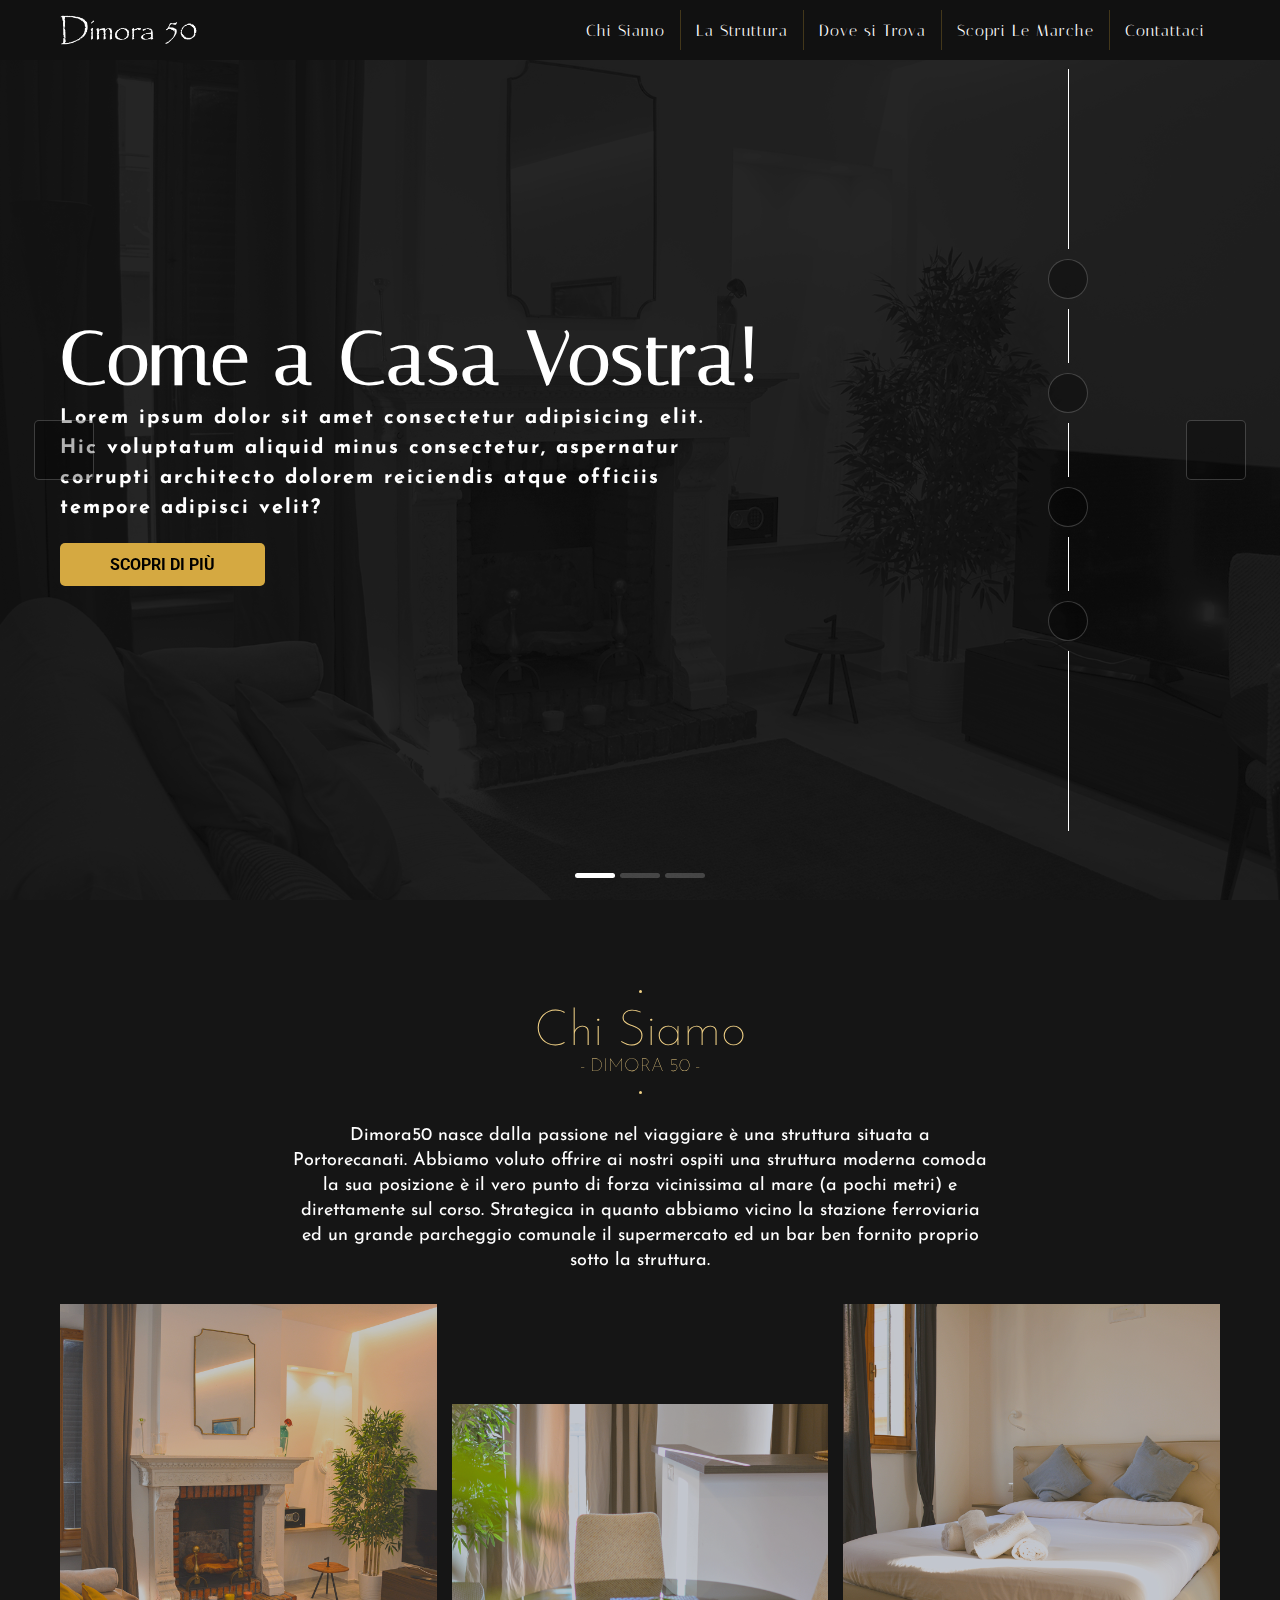
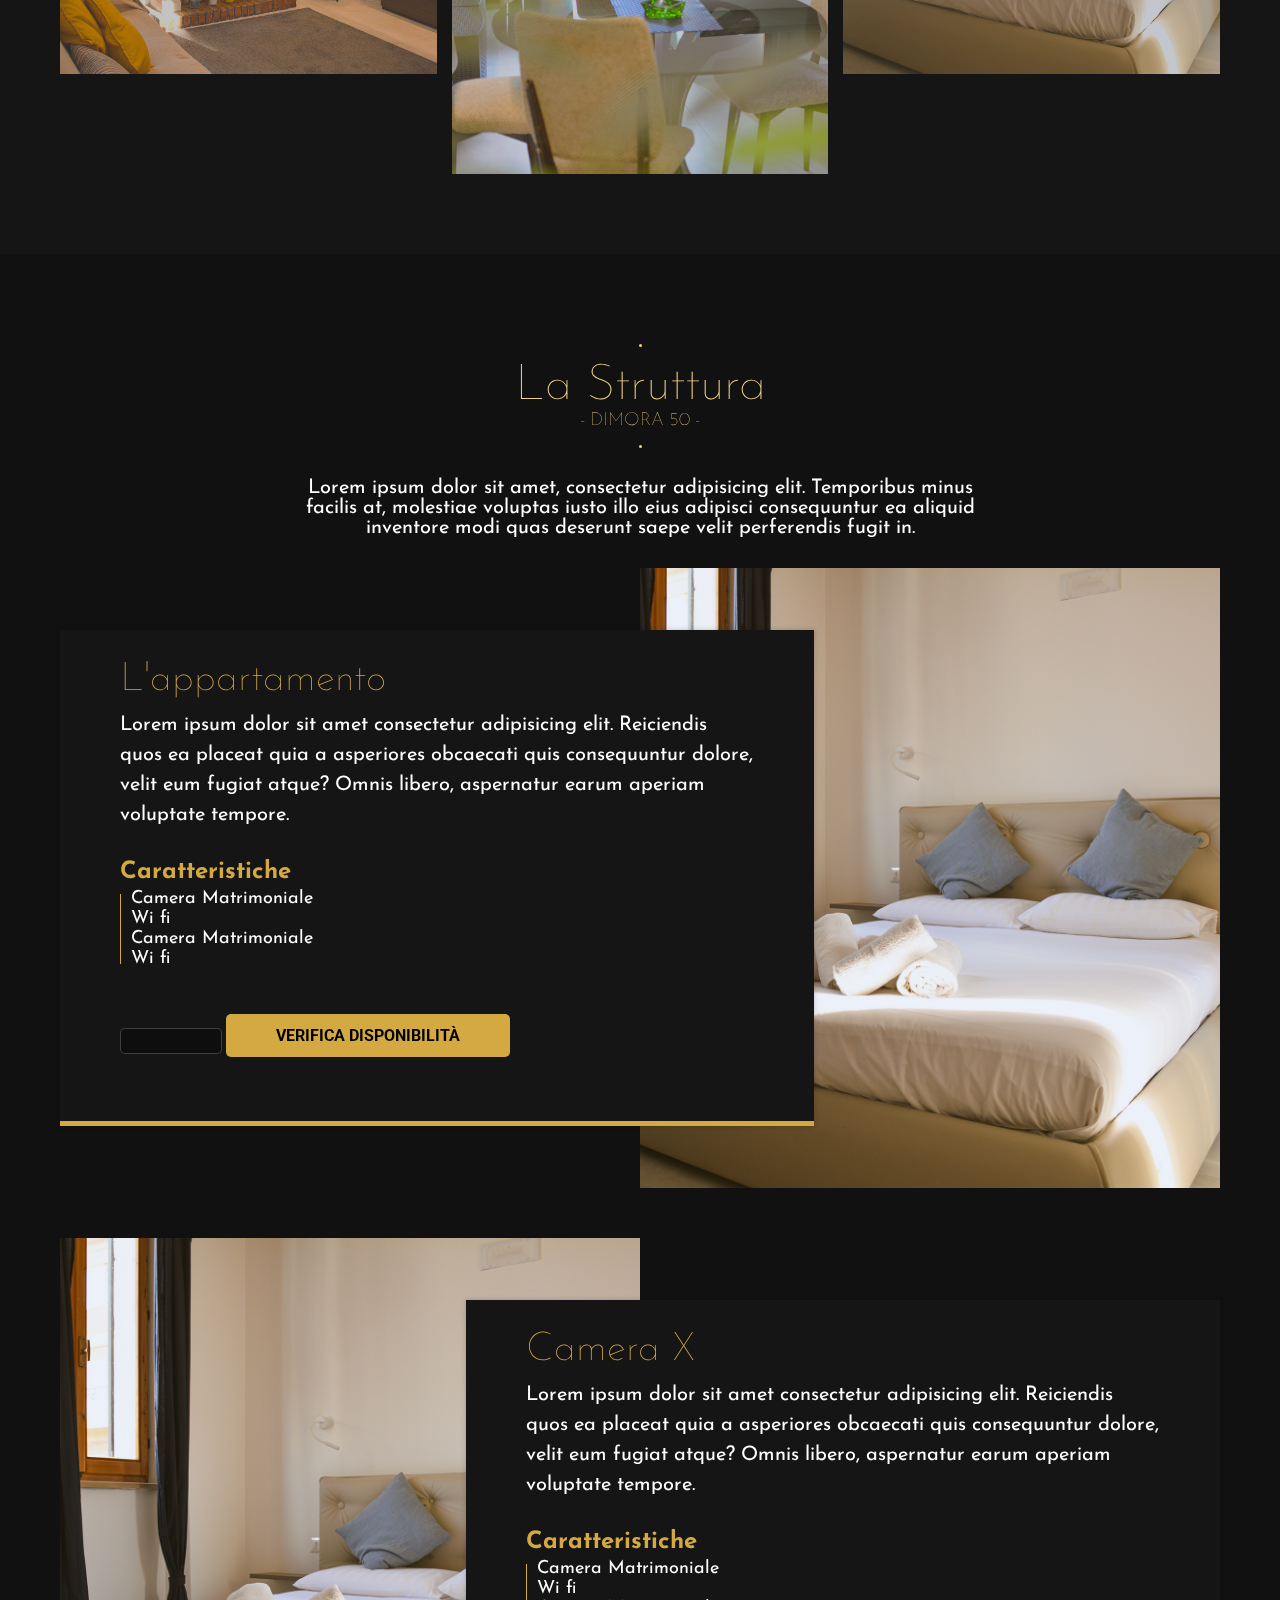
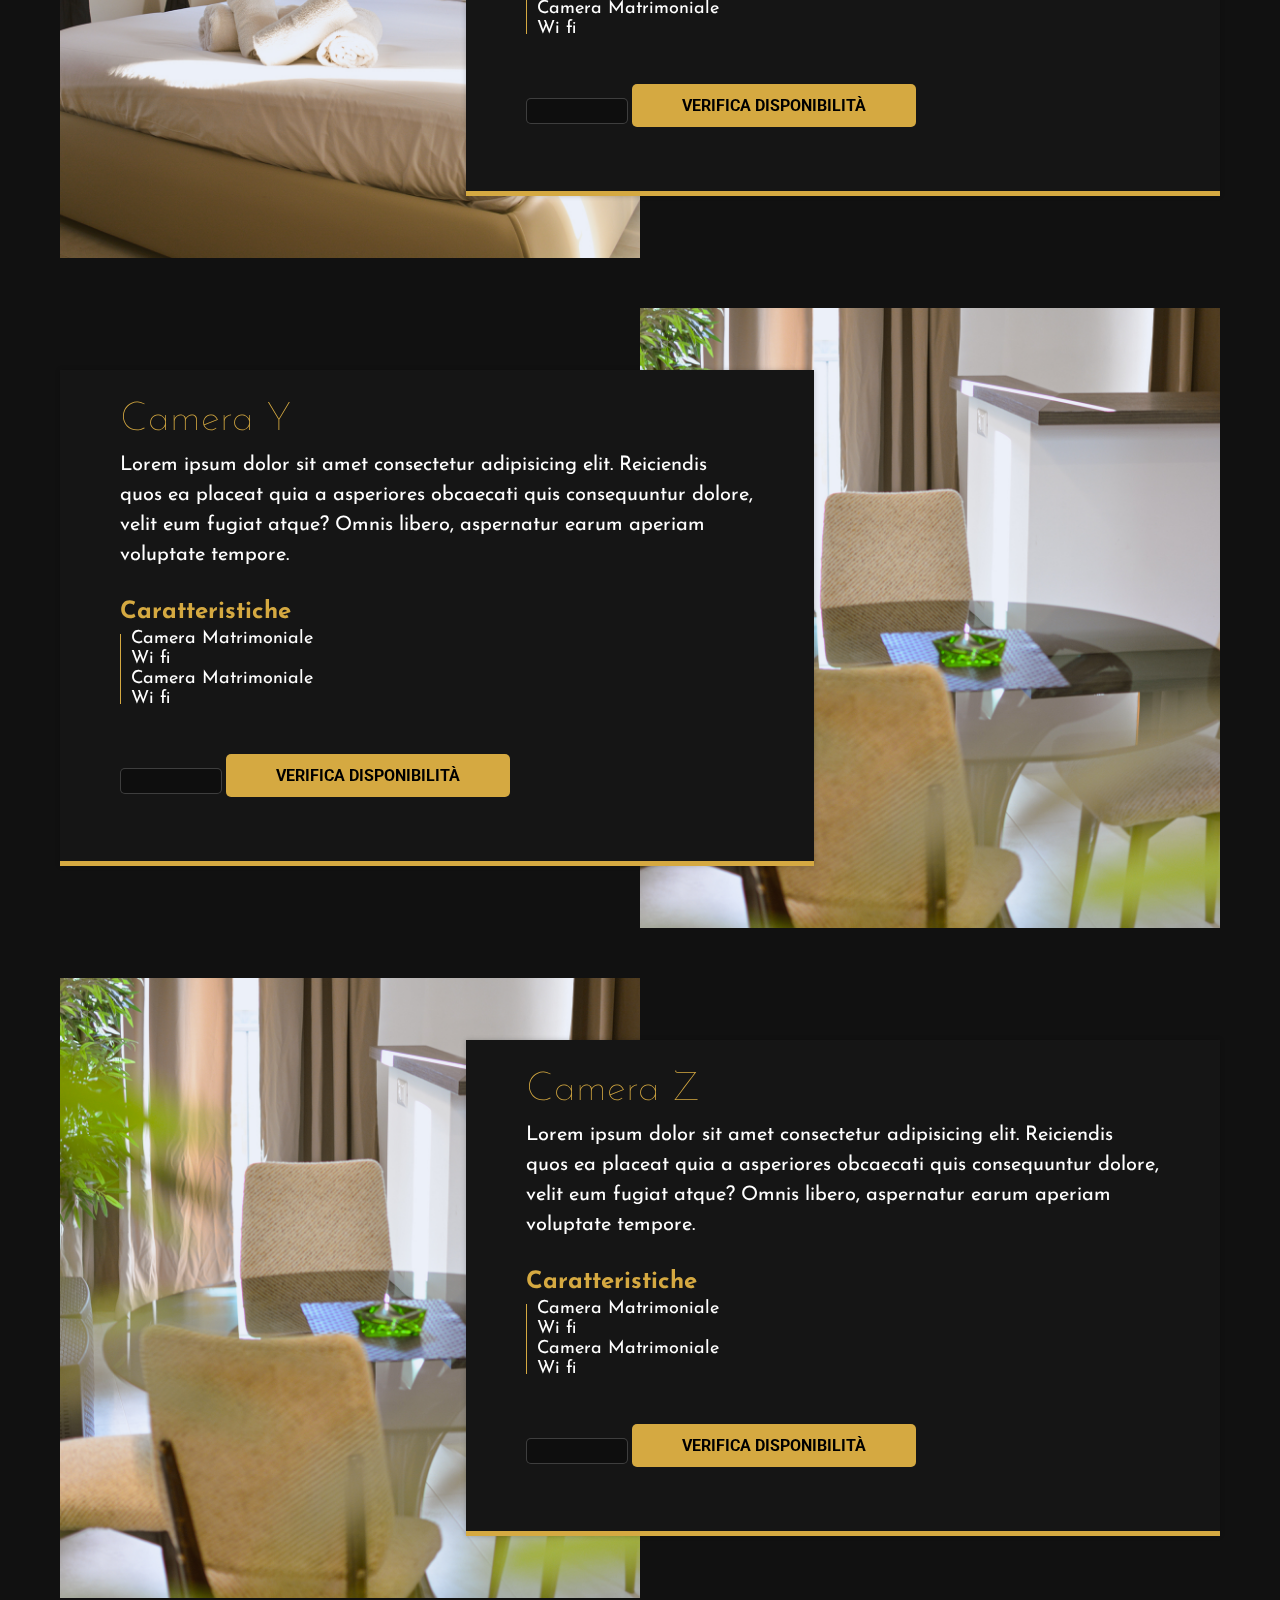
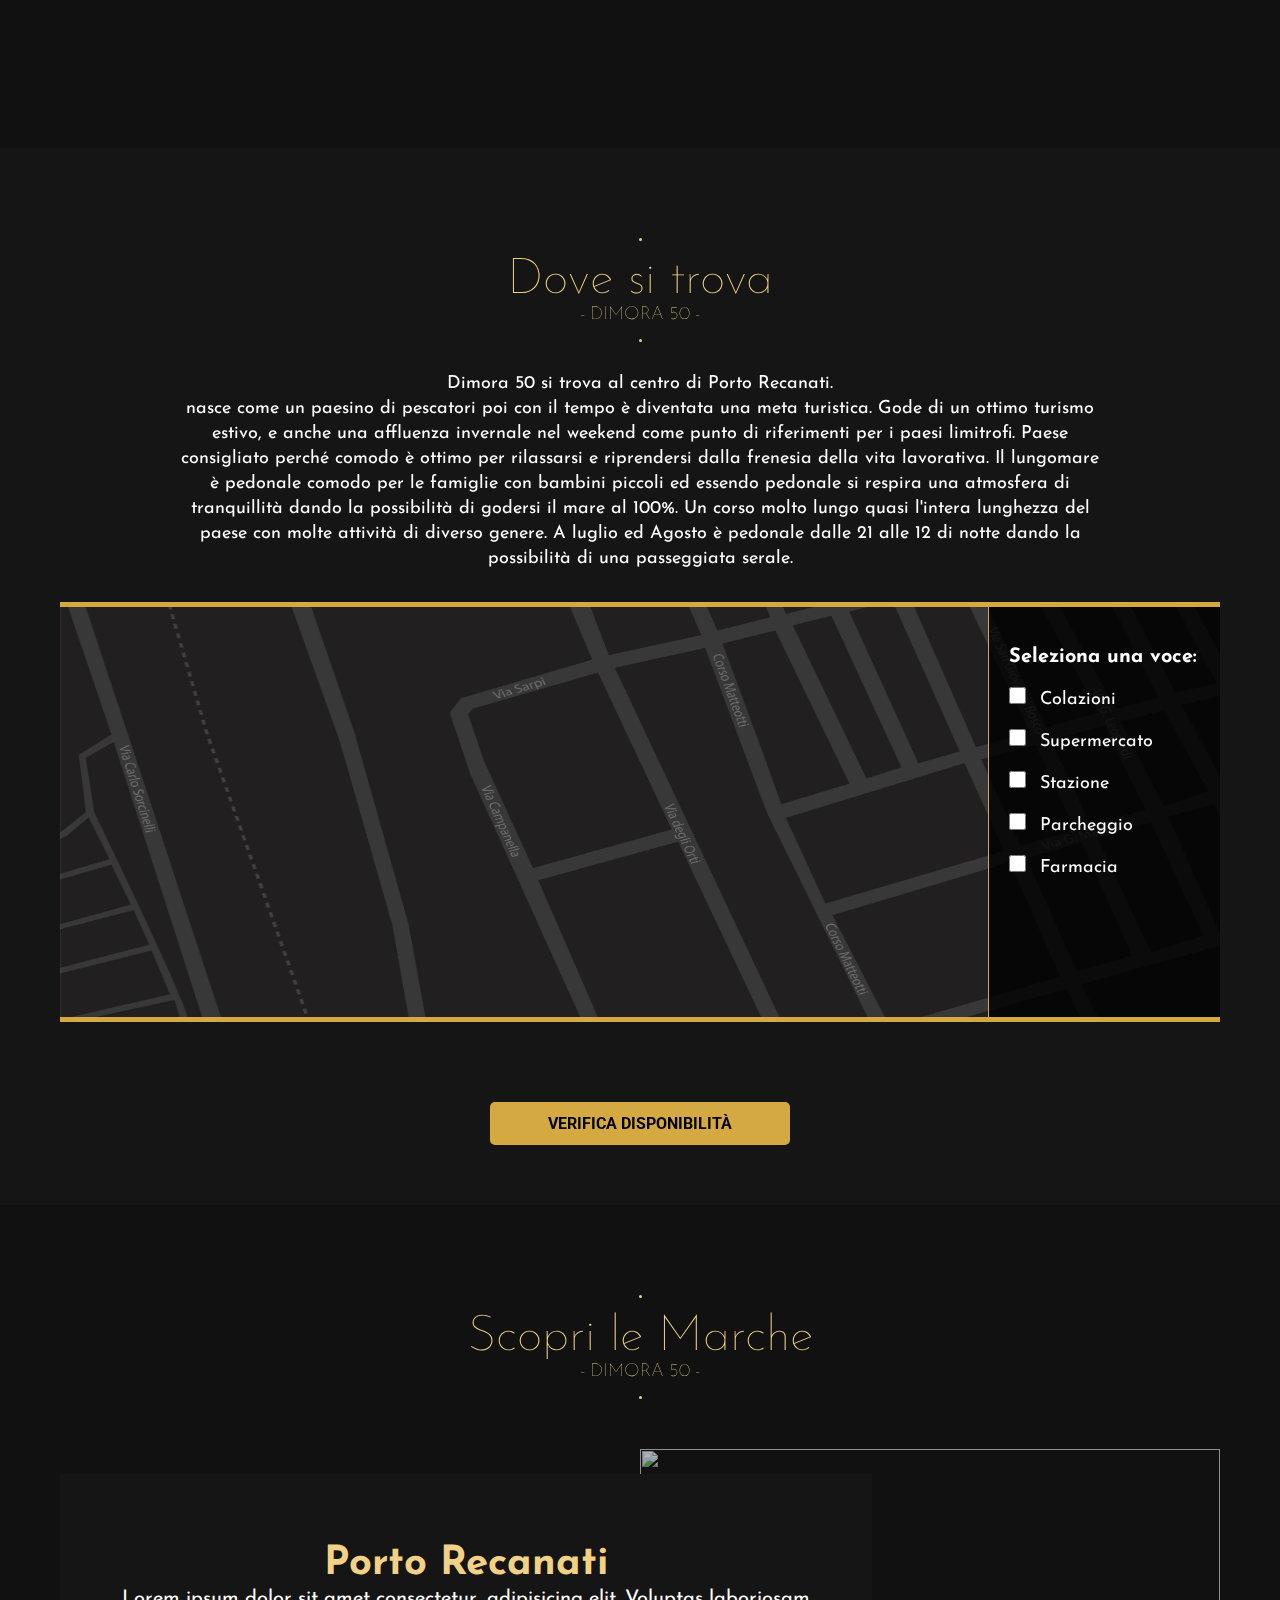
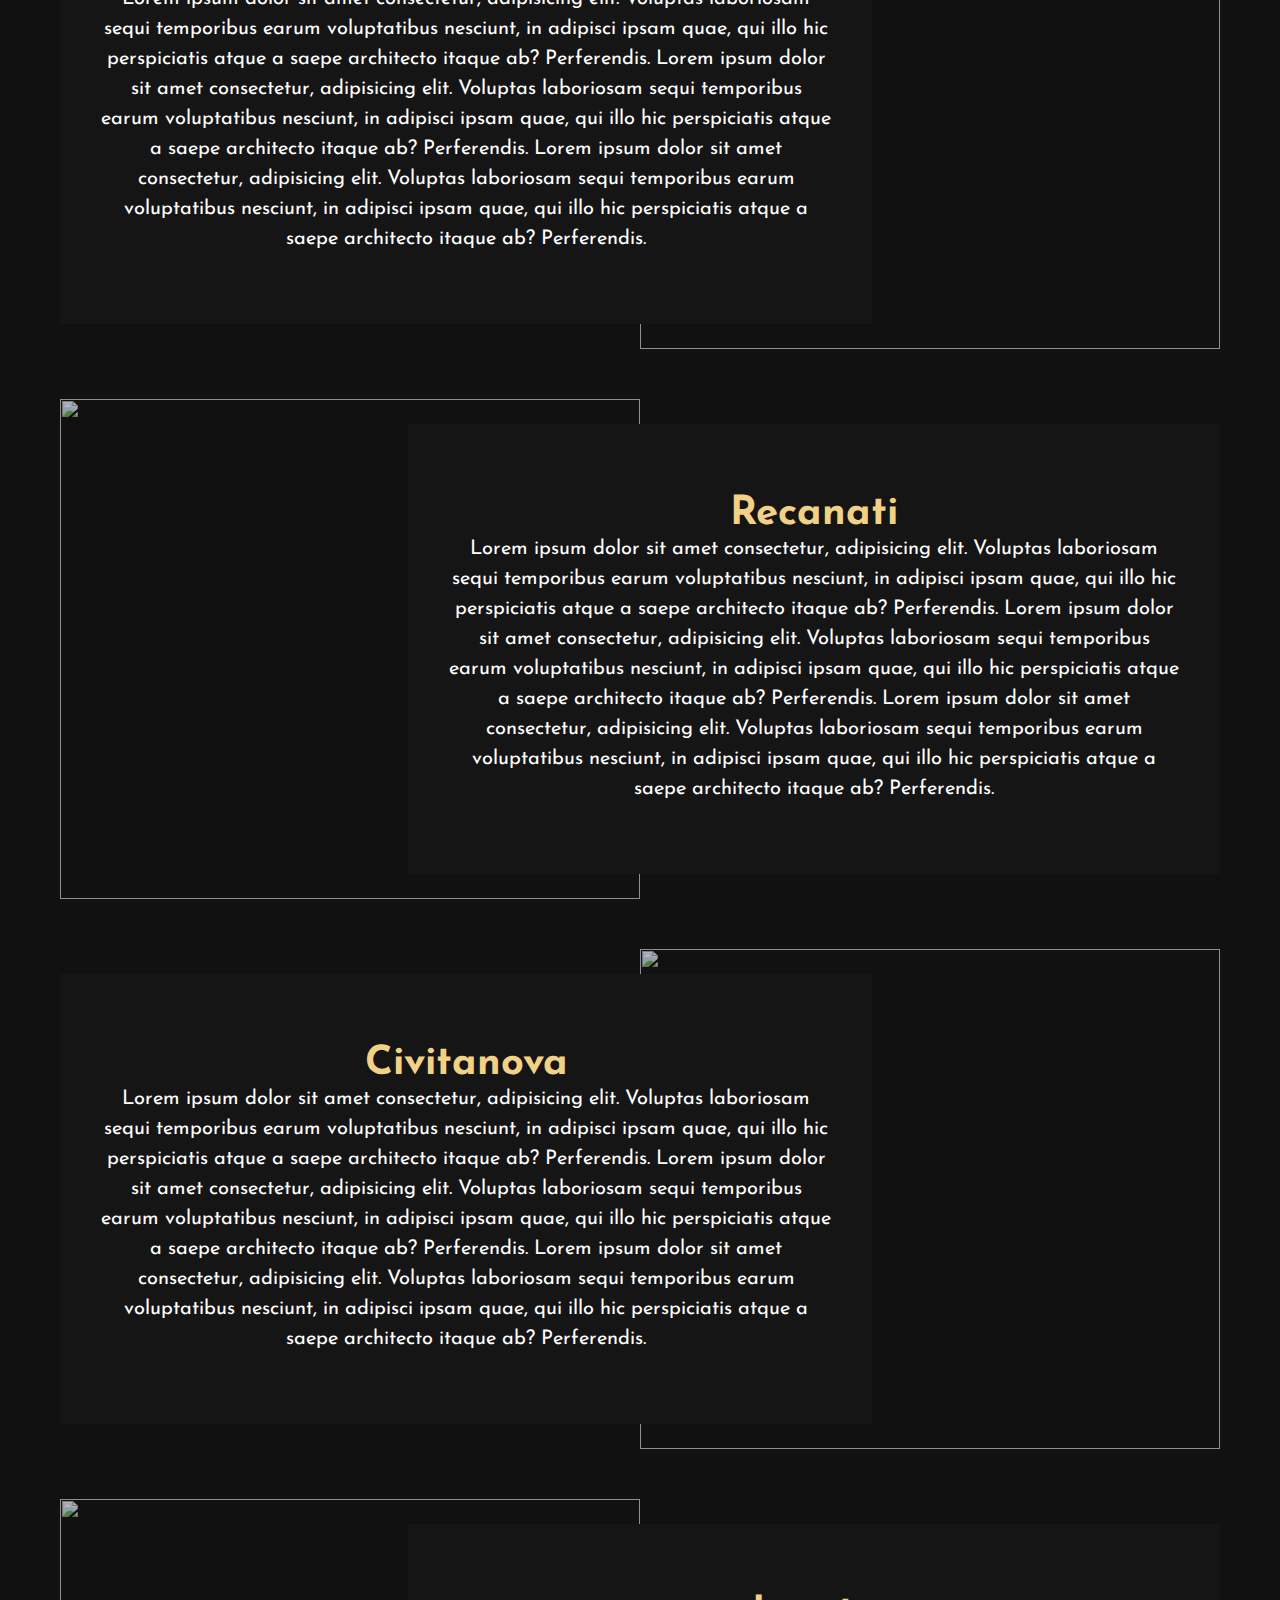
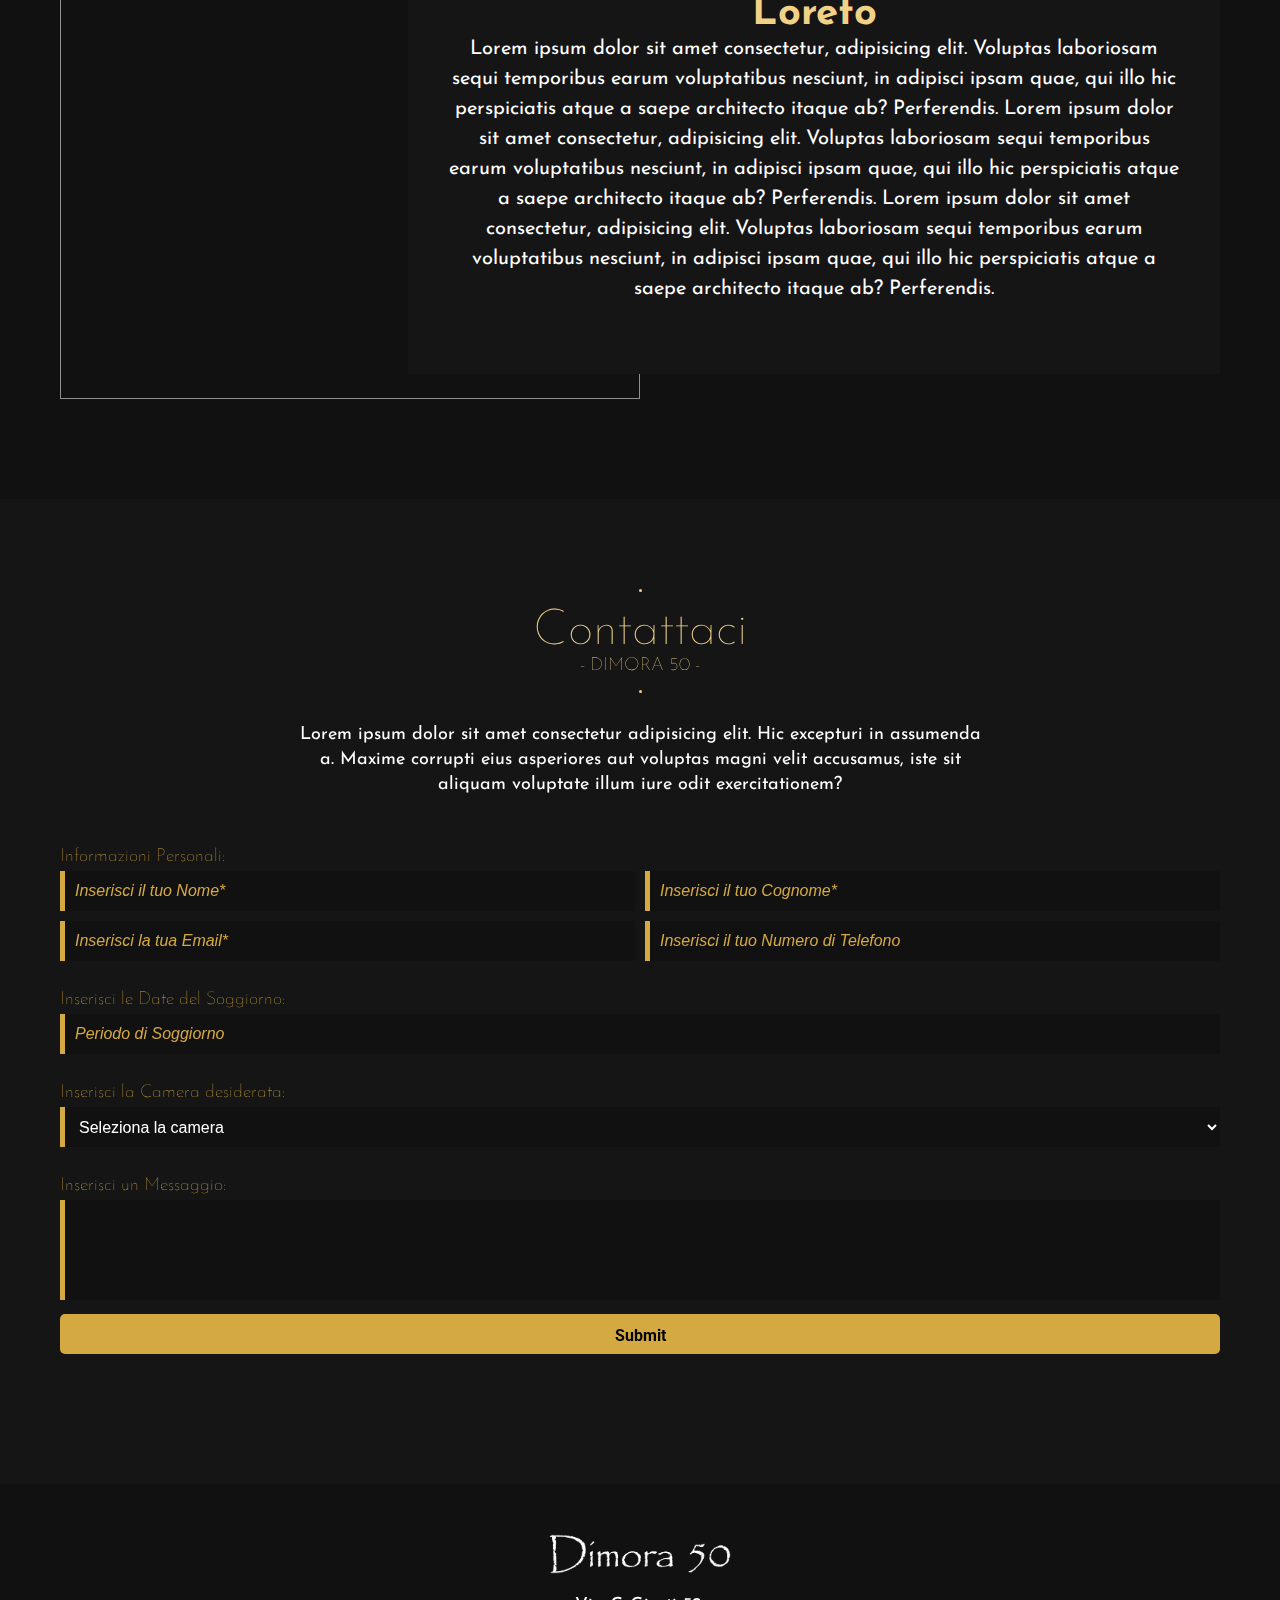
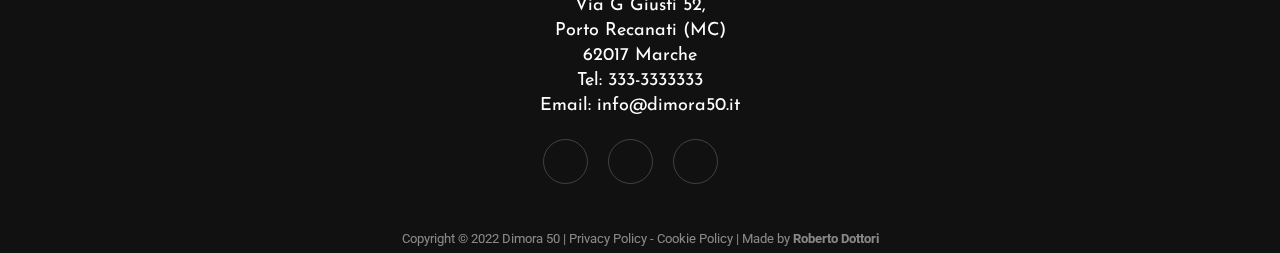
==== commit 637330fc: "add & fix responsive" ====
--- a/index.html
+++ b/index.html
@@ -109,7 +109,9 @@
             <div class="line"></div>
             <i class="fa-solid fa-envelope"></i>
             <div class="line"></div>
-            <i class="fa-brands fa-facebook-f"></i>
+            <i class="fa-solid fa-b"></i>
+            <div class="line"></div>
+            <i class="fa-brands fa-instagram"></i>
             <div class="line"></div>
         </div>
 
@@ -371,8 +373,8 @@
             <h3>- DIMORA 50 -</h3>
             <div class="dot"></div>
         </div>
-        <div class="place-container container px-20 ">
-            <div class="place-item place-item-left">
+        <div class="place-container  container px-20 ">
+            <div class="place-item  place-item-left">
                 <div class="place-info">
                     <h2>Porto Recanati</h2>
                     <p>
--- a/css/style.css
+++ b/css/style.css
@@ -388,6 +388,10 @@
   height: 6%;
   margin: 10px 0px 10px 0px;
 }
+.quick-contact .line:nth-child(7) {
+  height: 6%;
+  margin: 10px 0px 10px 0px;
+}
 
 .quick-contact .line:last-child {
   height: 20%;
@@ -510,6 +514,11 @@
   padding-bottom: 80px;
 }
 
+.about-us-container {
+  display: flex;
+  flex-direction: column;
+}
+
 .about-us-container p {
   width: 60%;
   font-size: 18px;
@@ -814,10 +823,9 @@
 
 .place-item .place-info {
   width: 70%;
-  height: 400px;
-  background-color: var();
-  position: absolute;
-  z-index: 999;
+  height: 90%;
+  position: absolute;
+  z-index: 3;
   background-color: var(--back);
   display: flex;
   padding: 40px;
@@ -840,7 +848,7 @@
 }
 
 .place-item .place-image {
-  height: 500px;
+  height: 100%;
   width: 50%;
   position: absolute;
 }
@@ -1178,9 +1186,6 @@
 }
 /* Tablet */
 @media screen and (max-width: 950px) {
-  body {
-    background-color: green;
-  }
   .navbar {
     position: fixed;
     height: 100vh;
@@ -1232,11 +1237,186 @@
     justify-content: center;
     z-index: 999;
   }
+
+  .carousel-arrow {
+    display: none;
+  }
+
+  .text,
+  .text-container,
+  .text-content {
+    width: 100% !important;
+  }
+
+  .text-content h2 {
+    text-align: center;
+    font-size: 60px !important;
+    width: 100%;
+  }
+  .text-content p {
+    width: 90% !important;
+    margin: 0 auto;
+    text-align: center;
+  }
+
+  .text-content a {
+    margin: 0 auto;
+  }
+
+  .quick-contact {
+    height: 40px;
+    width: 100%;
+    bottom: 6vh !important;
+    left: 0;
+    position: absolute;
+    display: flex;
+    flex-direction: row !important;
+    justify-content: center;
+    align-items: center;
+    z-index: 9;
+  }
+
+  .quick-contact .line {
+    display: none;
+  }
+
+  .quick-contact i {
+    height: 60px;
+    width: 60px;
+    font-size: 25px;
+    margin-right: 20px;
+  }
+
+  .quick-contact i:last-of-type {
+    margin-right: 0;
+  }
+
+  .house-item,
+  .photo-left,
+  .photo-right {
+    position: relative !important;
+    display: block;
+    bottom: 0;
+  }
+
+  .house-info {
+    position: absolute;
+    width: 100% !important;
+    left: 0px;
+    bottom: 0;
+  }
+
+  .house-photo {
+    width: 100%;
+    height: 50%;
+  }
+
+  .house-photo img {
+    object-position: bottom center;
+  }
+
+  .house-info-text {
+    width: 100% !important;
+    height: 70%;
+    position: absolute;
+    bottom: 0;
+    padding: 20px !important;
+  }
+
+  .house-info-text h4 {
+    margin-top: 10px;
+  }
+  .details {
+    margin-bottom: 20px !important;
+  }
+
+  .place-item {
+    height: 700px;
+  }
+
+  .place-info,
+  .place-image {
+    width: 100% !important;
+  }
+
+  .place-info {
+    bottom: 0;
+    height: 60% !important;
+  }
+
+  .place-item-left .place-image,
+  .place-item-right .place-image {
+    top: 0;
+    left: 50%;
+    transform: translatex(-50%);
+    height: 60% !important;
+    width: 85% !important;
+  }
+
+  .inputs-flex {
+    flex-direction: column;
+  }
+
+  .inputs-flex input {
+    margin-right: 0px !important;
+    margin-left: 0px !important;
+  }
 }
 
 /* Phone */
 @media screen and (max-width: 710px) {
-  body {
-    background-color: blue;
-  }
-}
+  .text-content h2 {
+    text-align: center;
+    font-size: 60px !important;
+    line-height: 60px !important;
+    margin-bottom: 20px;
+    width: 100%;
+  }
+  .about-us {
+    padding-bottom: 0px;
+  }
+  .about-us-container .title-section {
+    order: 0;
+  }
+
+  .about-us-photo {
+    display: flex;
+    flex-direction: column;
+    height: 500px;
+    height: auto;
+  }
+
+  .about-us-photo .image-item {
+    width: 100%;
+    margin-top: 5px !important;
+    height: 200px;
+    padding: 0 !important;
+  }
+
+  .about-us-photo .image-item .image {
+    width: 100%;
+    padding: 0 !important;
+  }
+
+  .about-us-container p {
+    order: 1;
+    width: 95%;
+  }
+
+  .details {
+    display: none;
+  }
+
+  .house-info-text h4 {
+    display: none;
+  }
+
+  .house-info-text .buttons {
+    padding-top: 30px;
+  }
+
+  .house-info-text button {
+    width: 100%;
+    margin-bottom: 10px;
+  }
+}
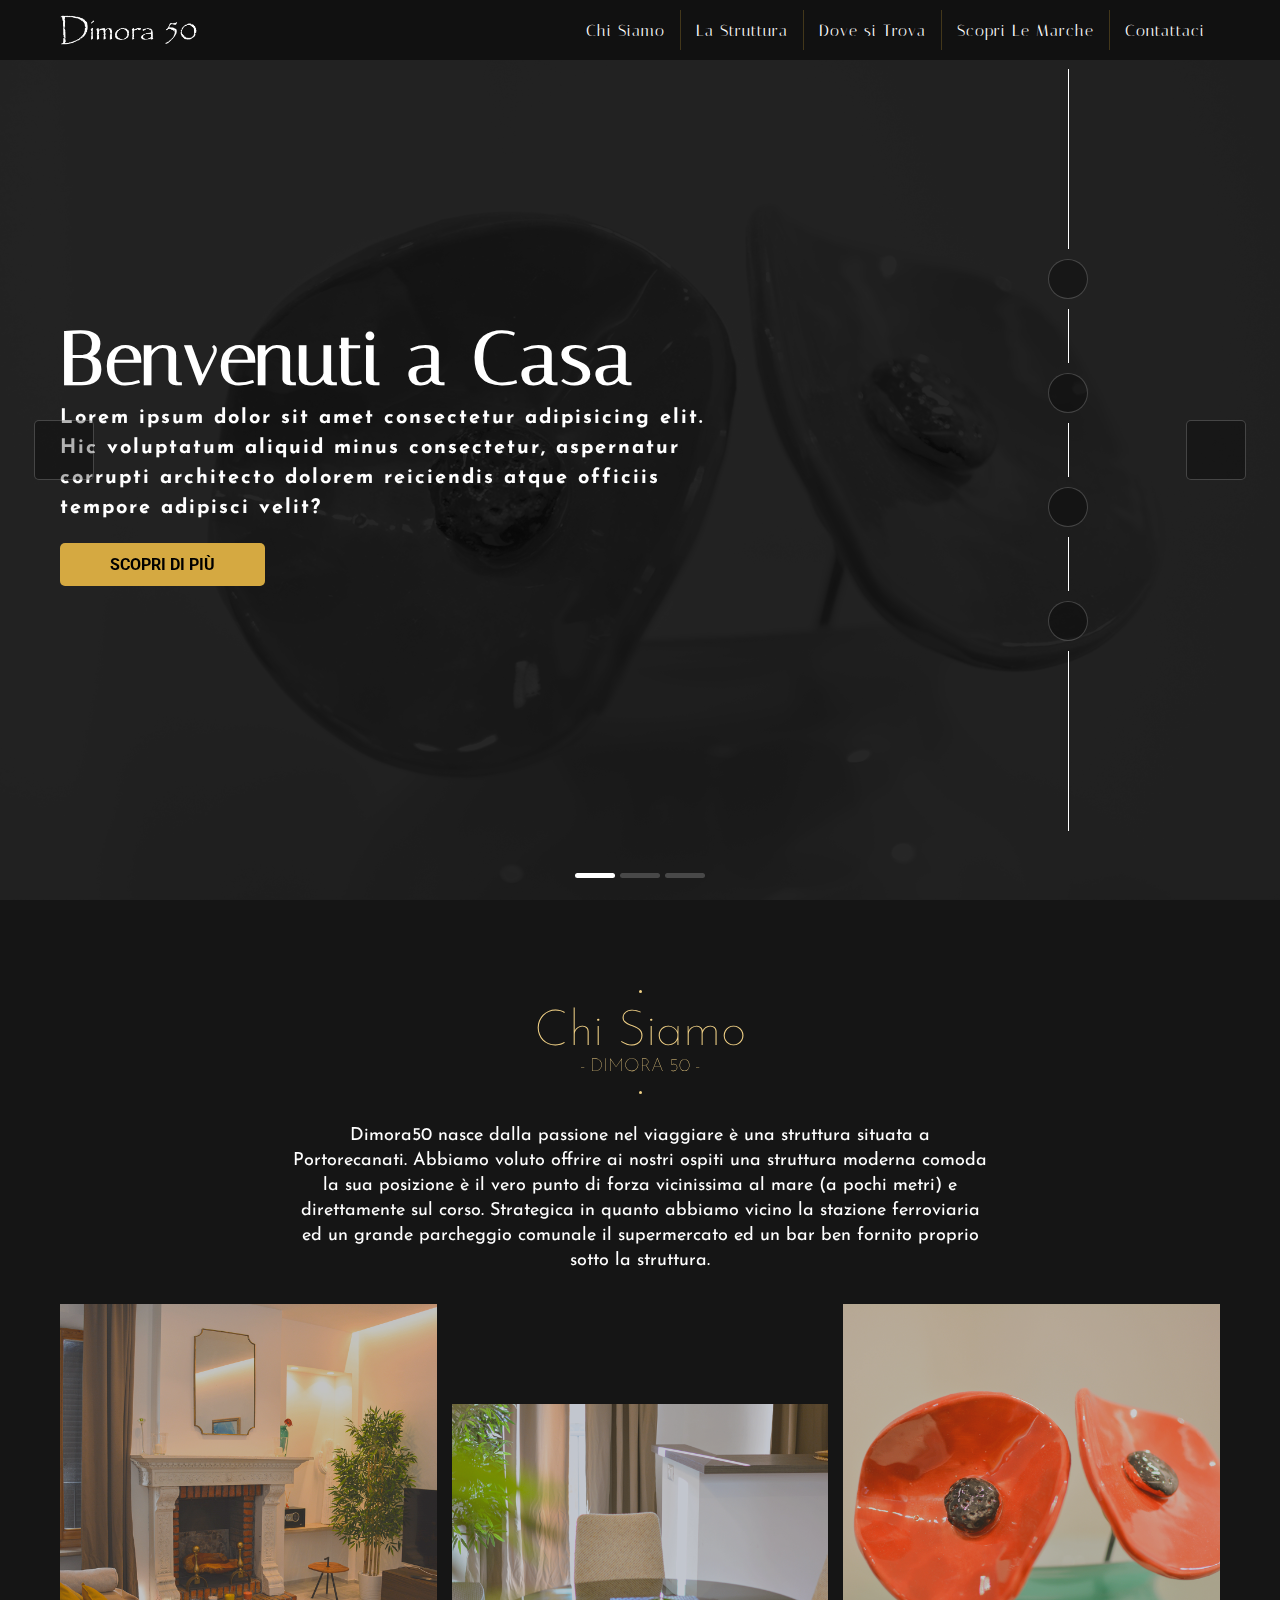
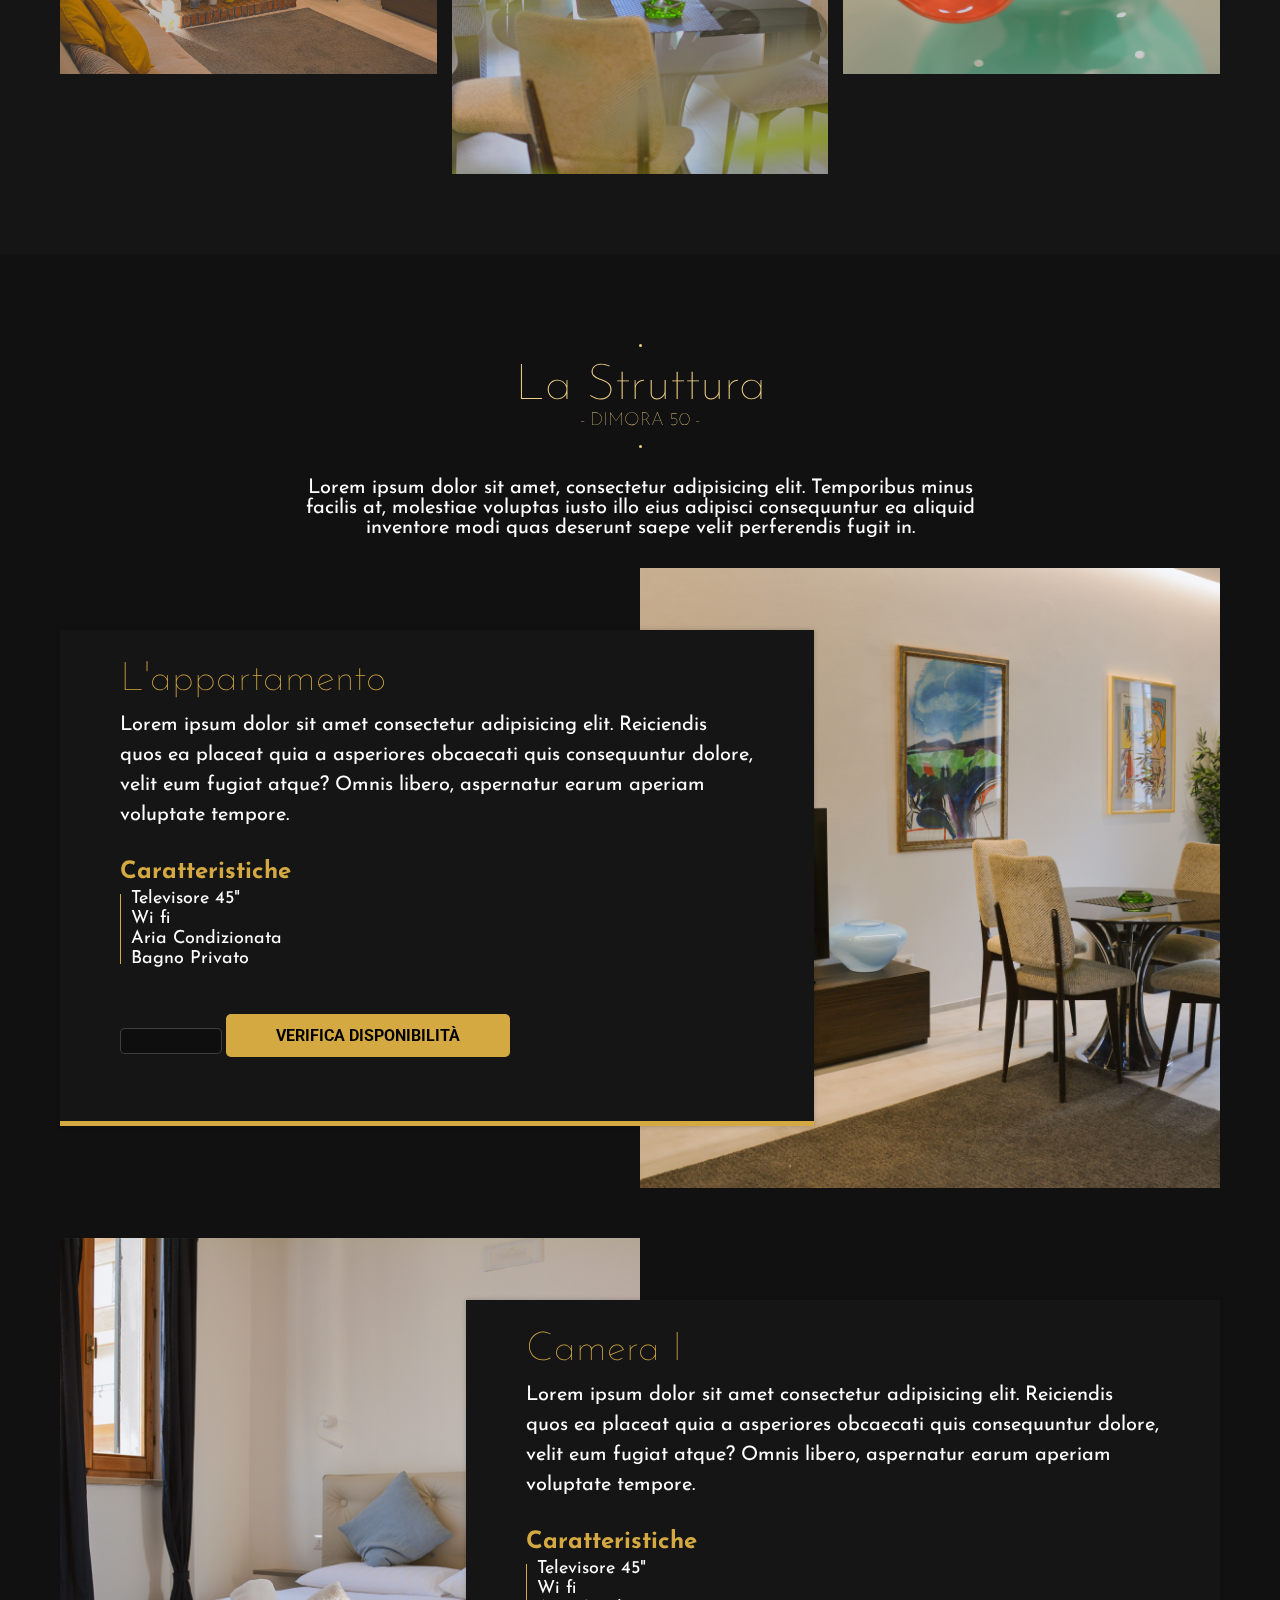
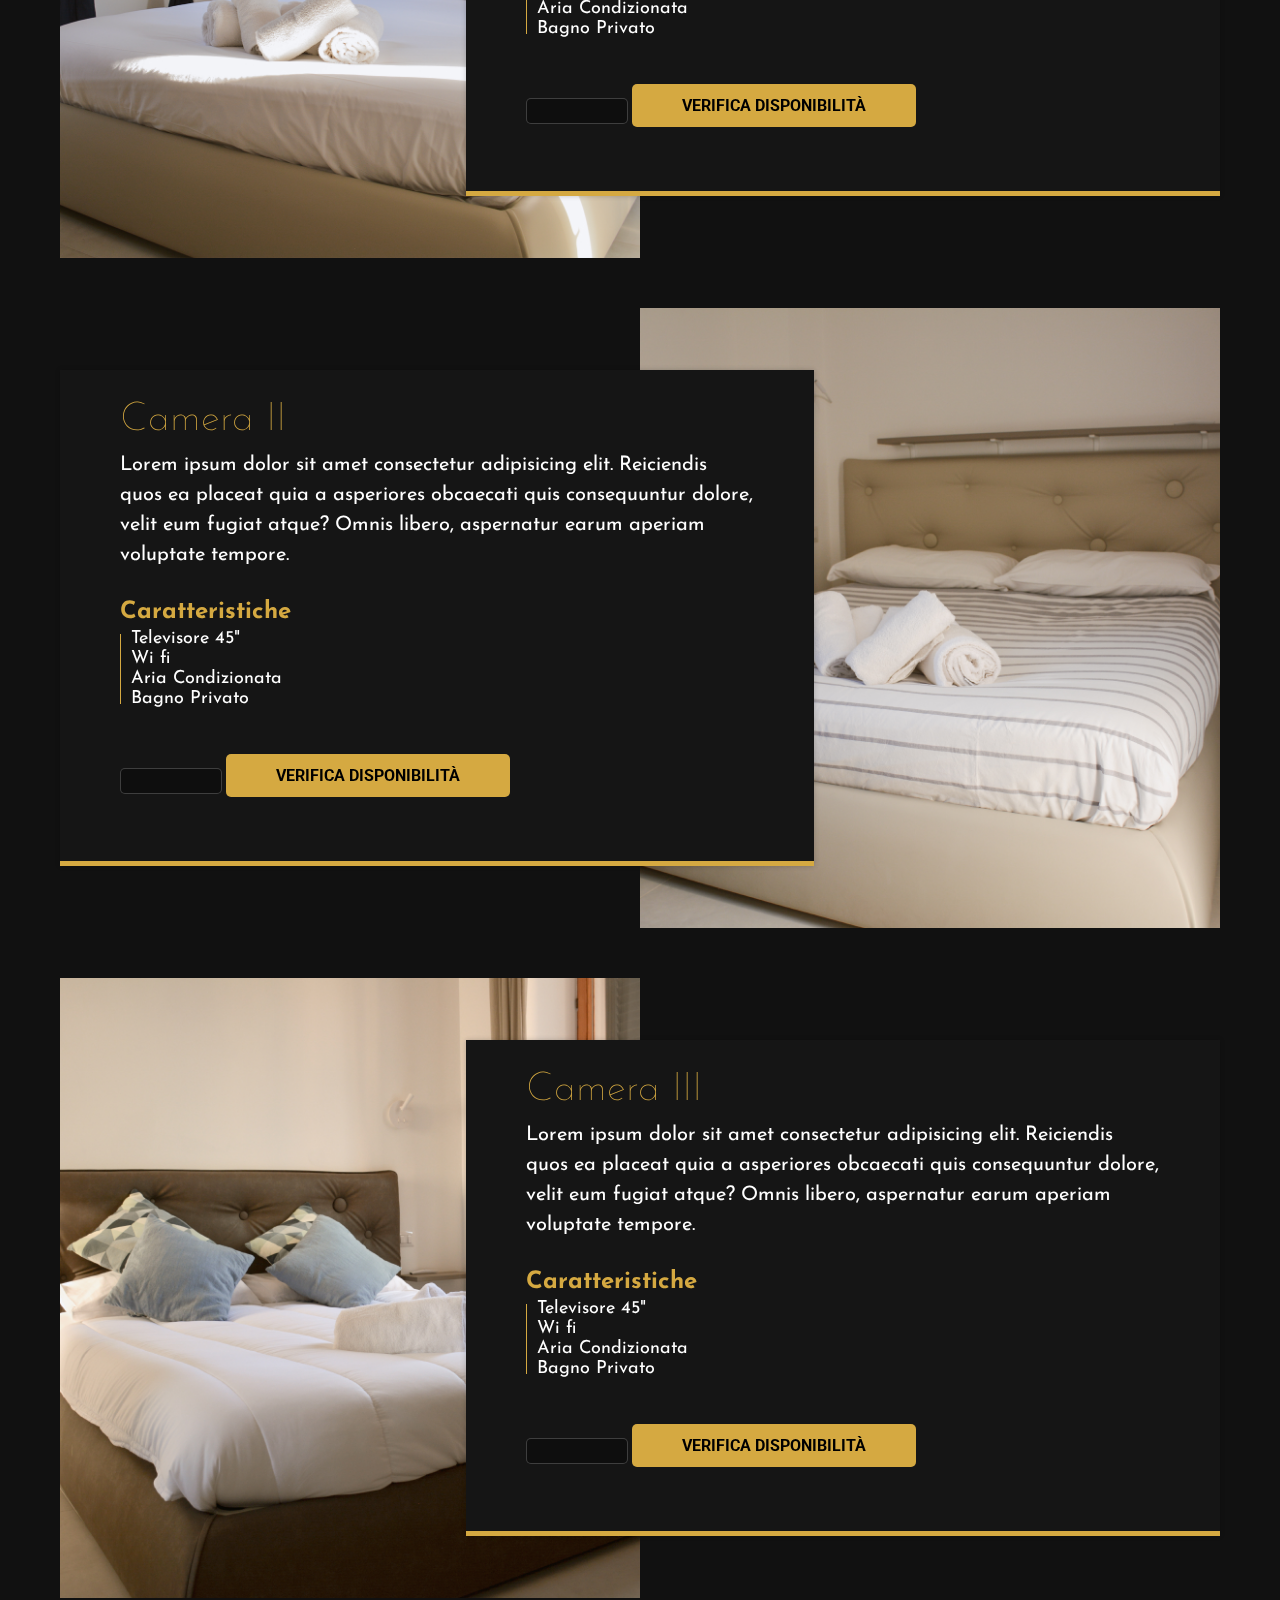
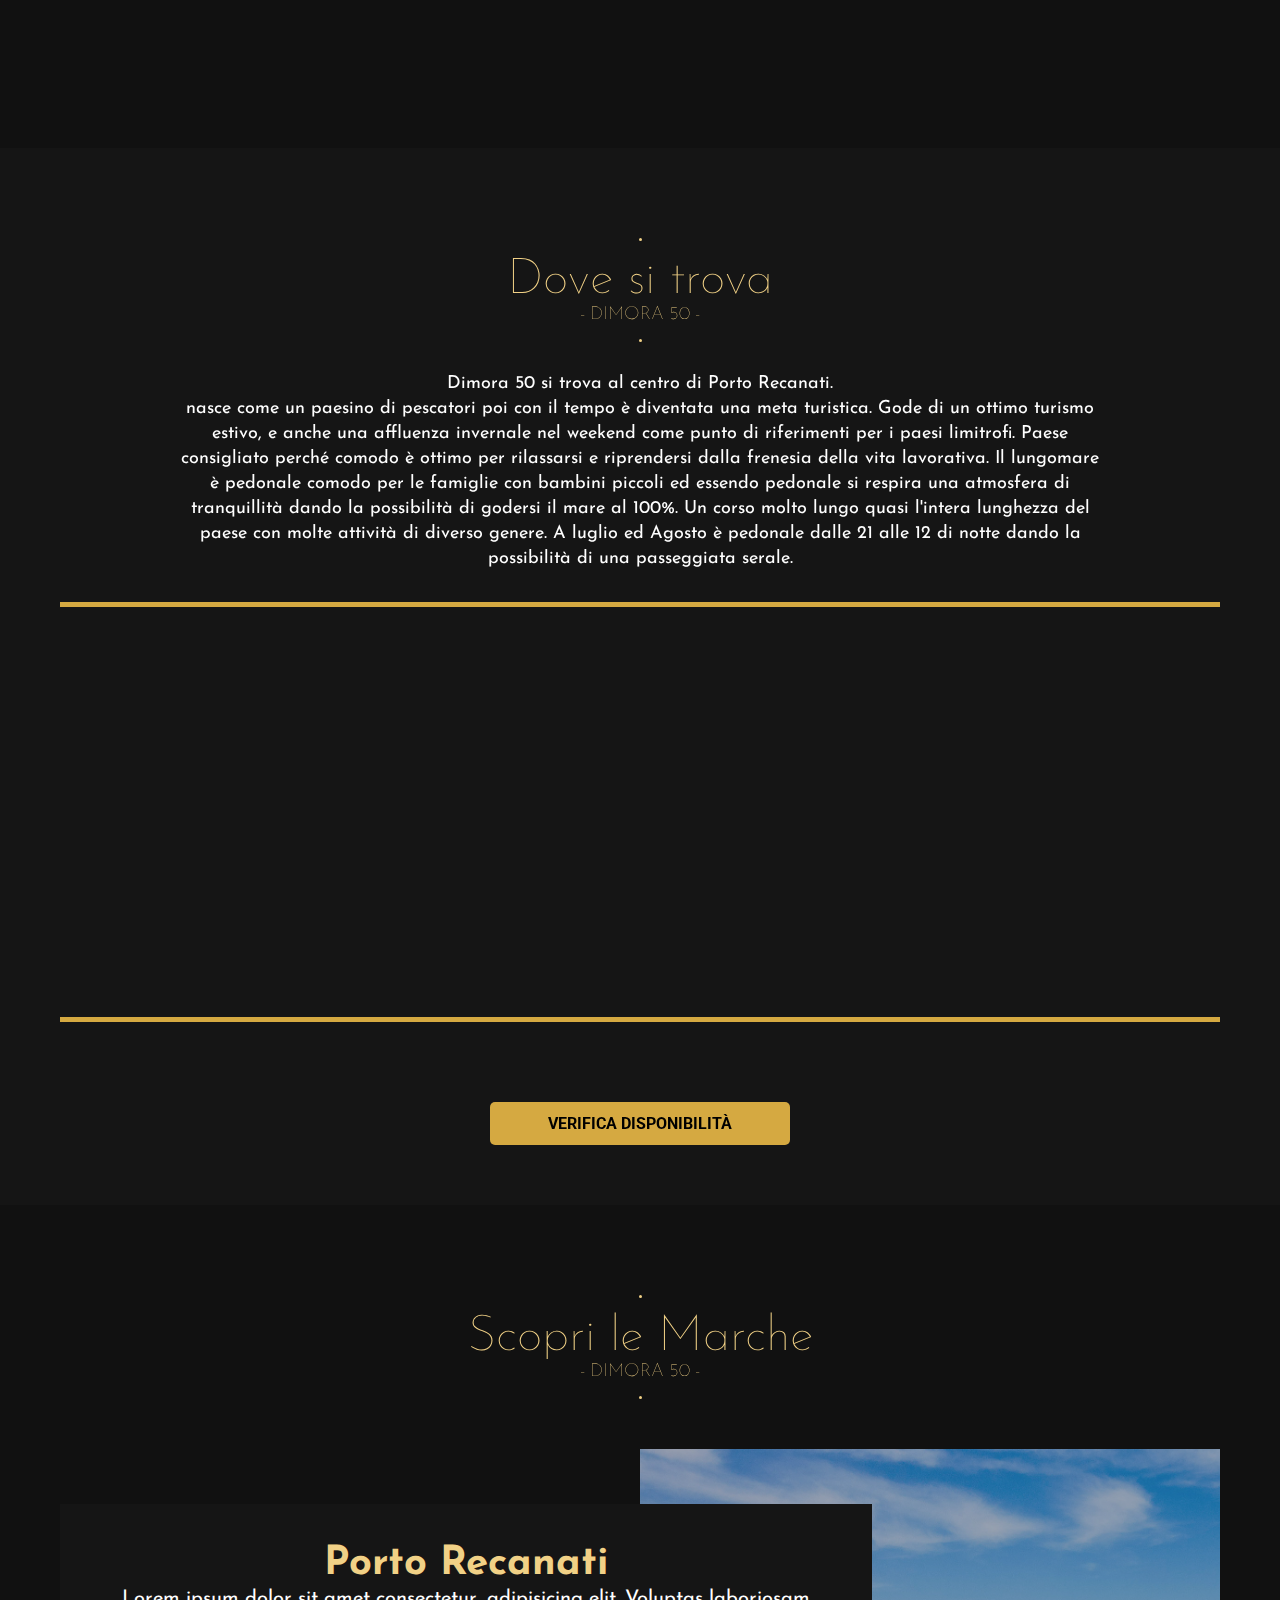
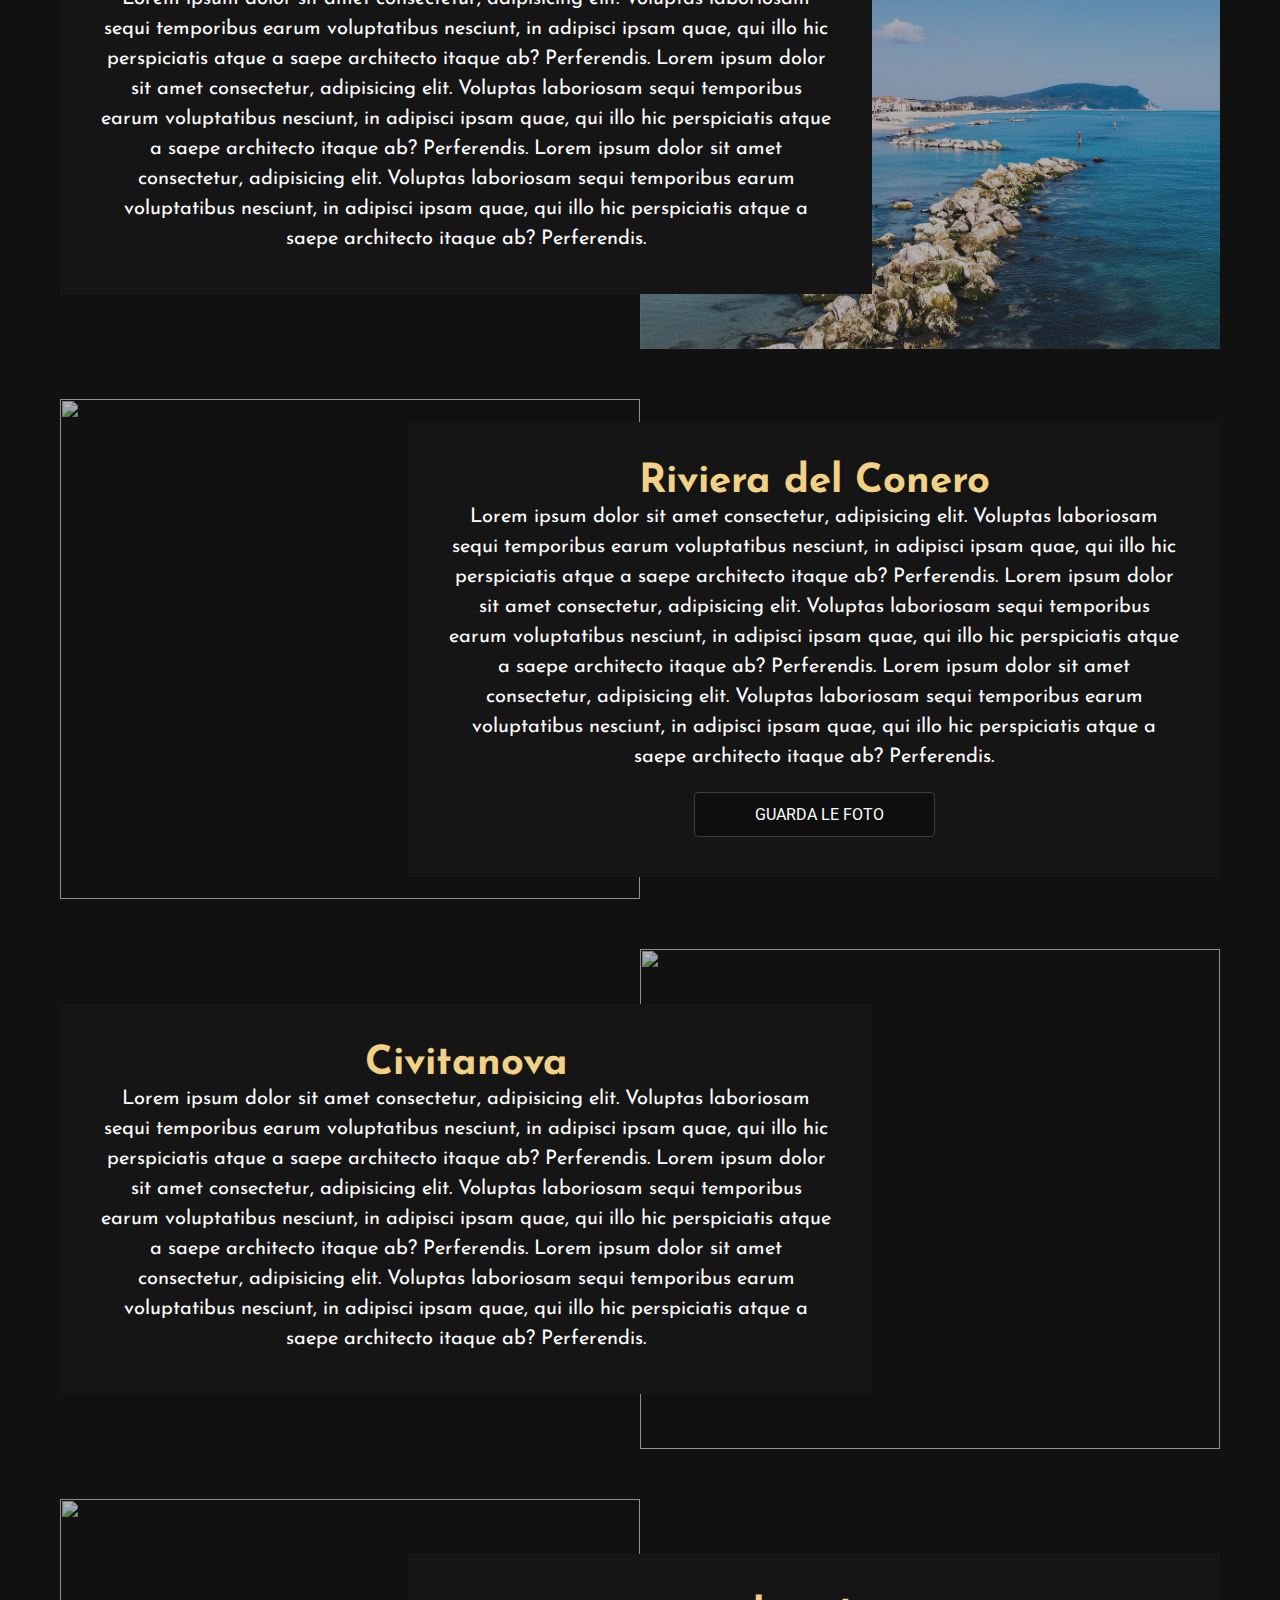
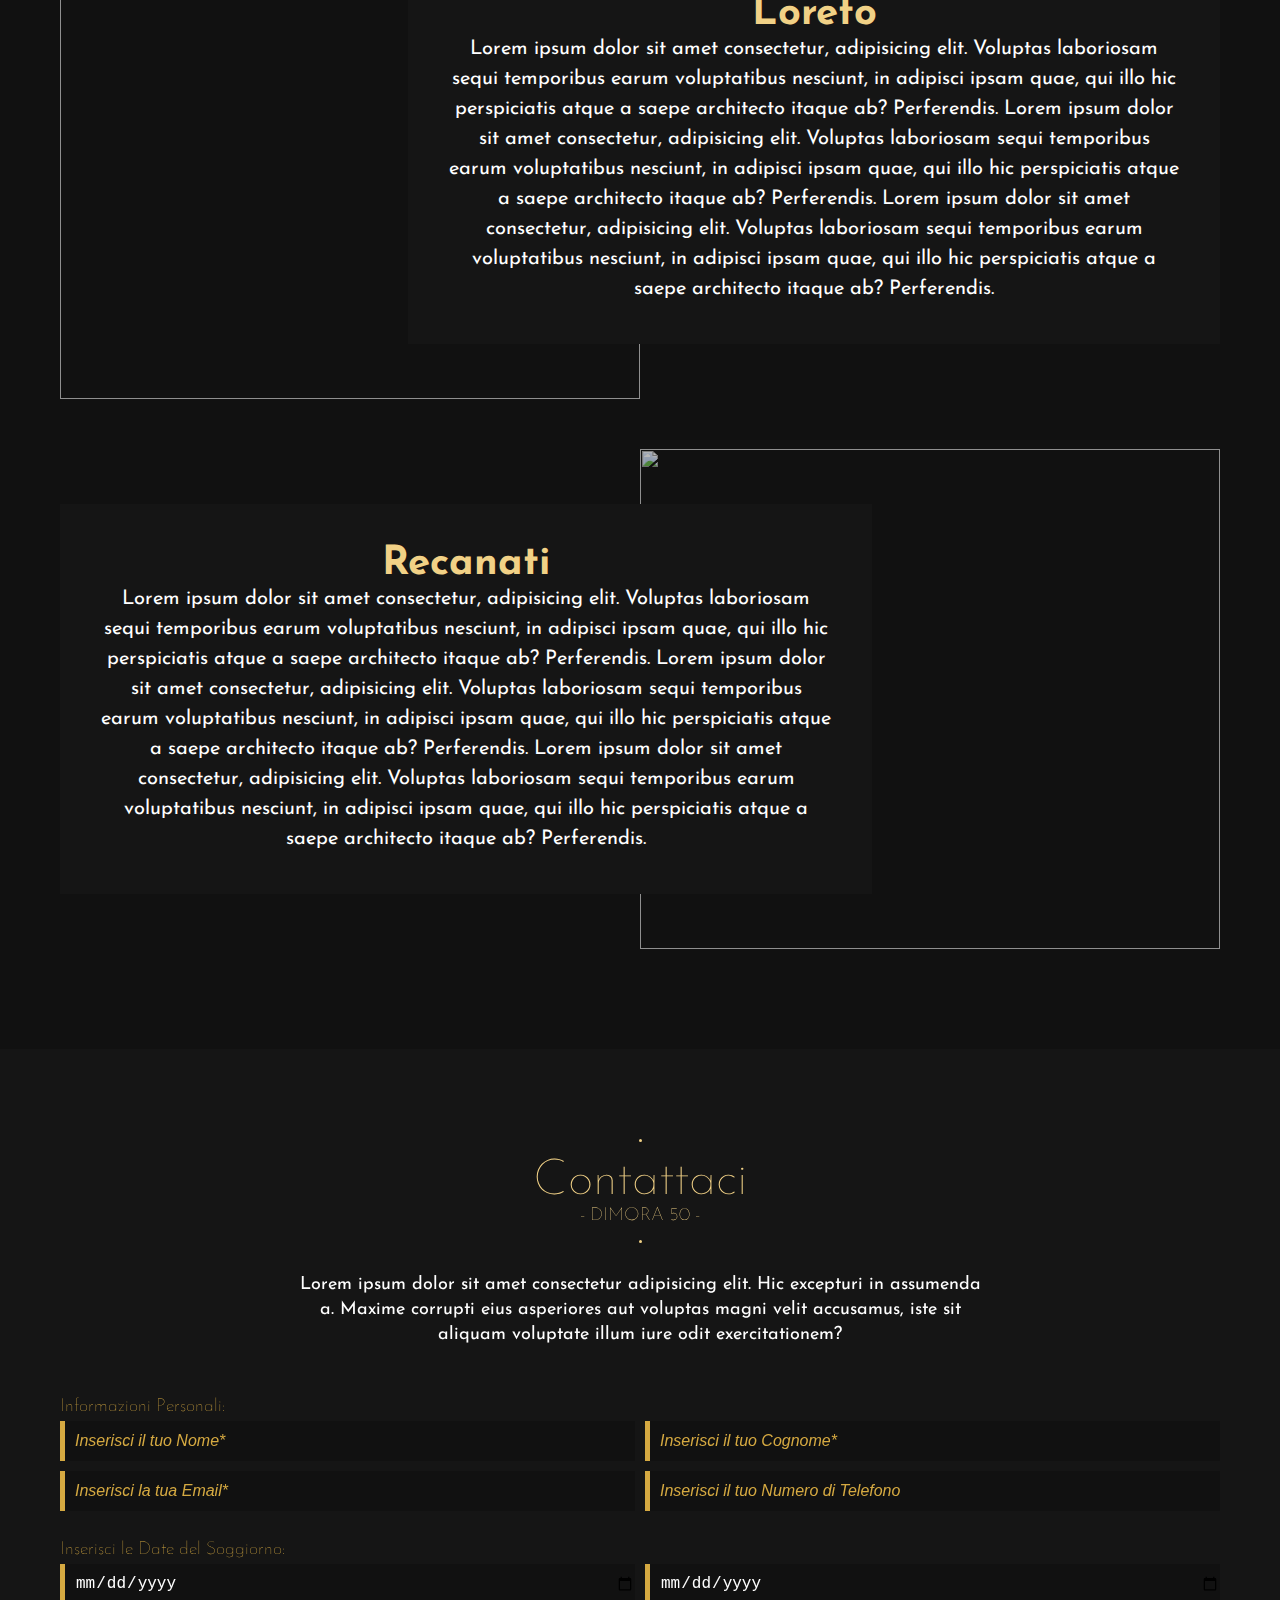
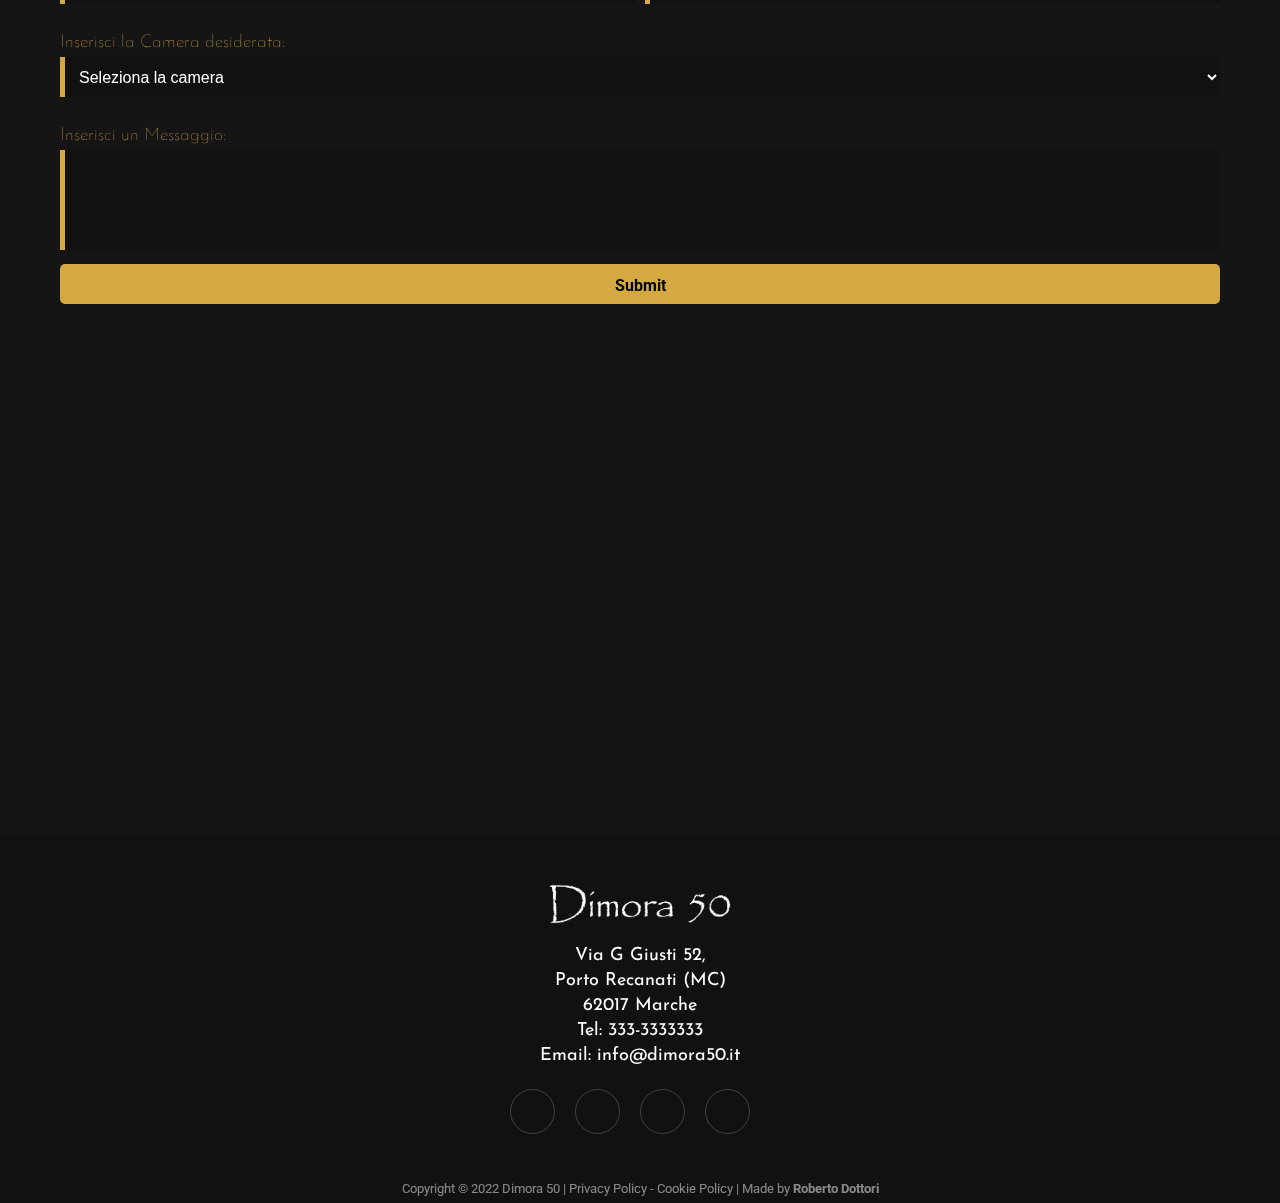
==== commit 9b504e02: "refactor: :lipstick: add image and set place image" ====
--- a/index.html
+++ b/index.html
@@ -105,18 +105,18 @@
         <!-- Quick Contact -->
         <div class="quick-contact">
             <div class="line"></div>
-            <i class="fa-solid fa-phone"></i>
+            <a href="tel: +393332626834"><i class="fa-solid fa-phone"></i></a>
             <div class="line"></div>
-            <i class="fa-solid fa-envelope"></i>
+            <a href="mailto: info@dimora50.it"><i class="fa-solid fa-envelope"></i></a>
             <div class="line"></div>
-            <i class="fa-solid fa-b"></i>
+            <a href="https://www.booking.com/hotel/it/dimora50-apartament.it.html?aid=318615&label=New_Italian_IT_IT_21439071025-UNZN0NGydu%2Ab2jBBcXOAlgS217275095888%3Apl%3Ata%3Ap1%3Ap2%3Aac%3Aap%3Aneg&sid=6083e6fc226470641ba59c4ae0100de4&dest_id=-125564;dest_type=city;dist=0;group_adults=2;group_children=0;hapos=1;hpos=1;no_rooms=1;req_adults=2;req_children=0;room1=A%2CA;sb_price_type=total;sr_order=popularity;srepoch=1651263598;srpvid=eeac8ef656ea0168;type=total;ucfs=1&#hotelTmpl" target="_blank"><i class="fa-solid fa-b"></i></a>
             <div class="line"></div>
-            <i class="fa-brands fa-instagram"></i>
+            <a href="https://www.instagram.com/dimora_50/" target="_blank"><i class="fa-brands fa-instagram"></i></a>
             <div class="line"></div>
         </div>
 
         <!-- Slides -->
-        <div class="slide fix ">
+        <div class="slide active">
             <div class="image">
                 <img src="./img/carousel/3.jpg" alt="">
                 <div class="philter"></div>
@@ -131,7 +131,7 @@
                 </div>
             </div>
         </div>
-        <div class="slide active">
+        <div class="slide">
             <div class="image">
                 <img src="./img/carousel/1.jpg" alt="">
                 <div class="philter"></div>
@@ -146,7 +146,7 @@
                 </div>
             </div>
         </div>
-        <div class="slide active">
+        <div class="slide">
             <div class="image">
                 <img src="./img/carousel/2.jpg" alt="">
                 <div class="philter"></div>
@@ -220,10 +220,10 @@
                         <p>Lorem ipsum dolor sit amet consectetur adipisicing elit. Reiciendis quos ea placeat quia a asperiores obcaecati quis consequuntur dolore, velit eum fugiat atque? Omnis libero, aspernatur earum aperiam voluptate tempore.</p>
                         <h4>Caratteristiche</h4>
                         <div class="details">
-                            <p><i class="fa-solid fa-heart"></i> Camera Matrimoniale</p>
+                            <p><i class="fa-solid fa-tv"></i> Televisore 45"</p>
                             <p><i class="fa-solid fa-wifi"></i> Wi fi</p>
-                            <p><i class="fa-solid fa-heart"></i> Camera Matrimoniale</p>
-                            <p><i class="fa-solid fa-wifi"></i> Wi fi</p>
+                            <p><i class="fa-solid fa-wind"></i> Aria Condizionata</p>
+                            <p><i class="fa-solid fa-restroom"></i> Bagno Privato</p>
                         </div>
                         <div class="buttons">
                             <button class="btn btn-primary house-button" onclick="createStructure(apartment)"><i class="fa-solid fa-images"></i></button>
@@ -232,23 +232,23 @@
                     </div>
                 </div>
                 <div class="house-photo">
-                    <img src="./img/carousel/3.jpg" alt="">
+                    <img src="./img/Appartamento/6.jpg" alt="">
                 </div>
             </div>
             <div class="house-item photo-right">
                 <div class="house-photo">
-                    <img src="./img/carousel/3.jpg" alt="">
+                    <img src="./img/Camera-1/1.jpg" alt="">
                 </div>
                 <div class="house-info">
                     <div class="house-info-text">
-                        <h3>Camera X</h3>
+                        <h3>Camera I</h3>
                         <p>Lorem ipsum dolor sit amet consectetur adipisicing elit. Reiciendis quos ea placeat quia a asperiores obcaecati quis consequuntur dolore, velit eum fugiat atque? Omnis libero, aspernatur earum aperiam voluptate tempore.</p>
                         <h4>Caratteristiche</h4>
                         <div class="details">
-                            <p><i class="fa-solid fa-heart"></i> Camera Matrimoniale</p>
+                            <p><i class="fa-solid fa-tv"></i> Televisore 45"</p>
                             <p><i class="fa-solid fa-wifi"></i> Wi fi</p>
-                            <p><i class="fa-solid fa-heart"></i> Camera Matrimoniale</p>
-                            <p><i class="fa-solid fa-wifi"></i> Wi fi</p>
+                            <p><i class="fa-solid fa-wind"></i> Aria Condizionata</p>
+                            <p><i class="fa-solid fa-restroom"></i> Bagno Privato</p>
                         </div>
                         <div class="buttons">
                             <button class="btn btn-primary house-button" onclick="createStructure(apartment)"><i class="fa-solid fa-images"></i></button>
@@ -260,14 +260,14 @@
             <div class="house-item photo-left">
                 <div class="house-info">
                     <div class="house-info-text">
-                        <h3>Camera Y</h3>
+                        <h3>Camera II</h3>
                         <p>Lorem ipsum dolor sit amet consectetur adipisicing elit. Reiciendis quos ea placeat quia a asperiores obcaecati quis consequuntur dolore, velit eum fugiat atque? Omnis libero, aspernatur earum aperiam voluptate tempore.</p>
                         <h4>Caratteristiche</h4>
                         <div class="details">
-                            <p><i class="fa-solid fa-heart"></i> Camera Matrimoniale</p>
+                            <p><i class="fa-solid fa-tv"></i> Televisore 45"</p>
                             <p><i class="fa-solid fa-wifi"></i> Wi fi</p>
-                            <p><i class="fa-solid fa-heart"></i> Camera Matrimoniale</p>
-                            <p><i class="fa-solid fa-wifi"></i> Wi fi</p>
+                            <p><i class="fa-solid fa-wind"></i> Aria Condizionata</p>
+                            <p><i class="fa-solid fa-restroom"></i> Bagno Privato</p>
                         </div>
                         <div class="buttons">
                             <button class="btn btn-primary house-button" onclick="createStructure(apartment)"><i class="fa-solid fa-images"></i></button>
@@ -276,23 +276,23 @@
                     </div>
                 </div>
                 <div class="house-photo">
-                    <img src="./img/carousel/1.jpg" alt="">
+                    <img src="./img/Camera-3/1.jpg" alt="">
                 </div>
             </div>
             <div class="house-item photo-right">
                 <div class="house-photo">
-                    <img src="./img/carousel/1.jpg" alt="">
+                    <img src="./img/Camera-2/1.jpg" alt="">
                 </div>
                 <div class="house-info">
                     <div class="house-info-text">
-                        <h3>Camera Z</h3>
+                        <h3>Camera III</h3>
                         <p>Lorem ipsum dolor sit amet consectetur adipisicing elit. Reiciendis quos ea placeat quia a asperiores obcaecati quis consequuntur dolore, velit eum fugiat atque? Omnis libero, aspernatur earum aperiam voluptate tempore.</p>
                         <h4>Caratteristiche</h4>
                         <div class="details">
-                            <p><i class="fa-solid fa-heart"></i> Camera Matrimoniale</p>
+                            <p><i class="fa-solid fa-tv"></i> Televisore 45"</p>
                             <p><i class="fa-solid fa-wifi"></i> Wi fi</p>
-                            <p><i class="fa-solid fa-heart"></i> Camera Matrimoniale</p>
-                            <p><i class="fa-solid fa-wifi"></i> Wi fi</p>
+                            <p><i class="fa-solid fa-wind"></i> Aria Condizionata</p>
+                            <p><i class="fa-solid fa-restroom"></i> Bagno Privato</p>
                         </div>
                         <div class="buttons">
                             <button class="btn btn-primary house-button" onclick="createStructure(apartment)"><i class="fa-solid fa-images"></i></button>
@@ -325,8 +325,8 @@
             </p>
             
             <div class="map-image-legend">
-                <div class="map-image">
-                    <img src="./img/mappa.jpeg.jpg" alt="">
+                <div class="google-maps" id="map">
+                    
                 </div>
                 <div class="map-labels">
                     <div class="map-label" id="colazioni">
@@ -334,29 +334,6 @@
                     </div>
                     <div class="map-label" id="supermarket">
                         <i class="fa-solid fa-location-dot"></i>
-                    </div>
-                </div>
-                <div class="map-legend">
-                    <h4>Seleziona una voce:</h4>
-                    <div class="map-item">
-                        <input type="checkbox" id="breakfast" value="dimora-50" onchange="showLabel(this, colazioni)">
-                        <label for="breakfast">Colazioni</label>
-                    </div>
-                    <div class="map-item">
-                        <input type="checkbox" id="supermercato" value="dimora-50" onchange="showLabel(this, supermarket)">
-                        <label for="supermercato">Supermercato</label>
-                    </div>
-                    <div class="map-item">
-                        <input type="checkbox" id="stazione" value="dimora-50">
-                        <label for="stazione">Stazione</label>
-                    </div>
-                    <div class="map-item">
-                        <input type="checkbox" id="parcheggio" value="dimora-50">
-                        <label for="parcheggio">Parcheggio</label>
-                    </div>
-                    <div class="map-item">
-                        <input type="checkbox" id="farmacia" value="dimora-50">
-                        <label for="farmacia">Farmacia</label>
                     </div>
                 </div>
             </div>
@@ -384,20 +361,21 @@
                     </p>
                 </div>
                 <div class="place-image">
-                    <img src="https://www.portorecanatiturismo.it/media/zoo/images/castello-svevo_bd6a8aae8d8dd2294fccc351bc78ca24.jpg" alt="">
+                    <img src="./img/spiaggia-porto-recanati.jpg" alt="" style="object-position: center left">
                 </div>
             </div>
             <div class="place-item place-item-right">
                 <div class="place-info">
-                    <h2>Recanati</h2>
+                    <h2>Riviera del Conero</h2>
                     <p>
                         Lorem ipsum dolor sit amet consectetur, adipisicing elit. Voluptas laboriosam sequi temporibus earum voluptatibus nesciunt, in adipisci ipsam quae, qui illo hic perspiciatis atque a saepe architecto itaque ab? Perferendis.
                         Lorem ipsum dolor sit amet consectetur, adipisicing elit. Voluptas laboriosam sequi temporibus earum voluptatibus nesciunt, in adipisci ipsam quae, qui illo hic perspiciatis atque a saepe architecto itaque ab? Perferendis.
                         Lorem ipsum dolor sit amet consectetur, adipisicing elit. Voluptas laboriosam sequi temporibus earum voluptatibus nesciunt, in adipisci ipsam quae, qui illo hic perspiciatis atque a saepe architecto itaque ab? Perferendis.
                     </p>
+                    <button class="btn btn-primary place-button" onclick="createStructure(conero)"><i class="fa-solid fa-images"></i> GUARDA LE FOTO</button>
                 </div>
                 <div class="place-image">
-                    <img src="https://www.interris.it/wp-content/uploads/2020/10/recanati.jpg" alt="">
+                    <img src="https://i1.wp.com/www.linkiesta.it/wp-content/uploads/2020/08/2_le-due-sorelle-conero-an-2.jpg?fit=1155%2C765&ssl=1" alt="">
                 </div>
             </div>
             <div class="place-item place-item-left">
@@ -410,7 +388,7 @@
                     </p>
                 </div>
                 <div class="place-image">
-                    <img src="https://hoteldimorae.it/images/slider-civitanova/civitanova-marche-porto-tramonto.jpeg" alt="">
+                    <img src="https://lh5.googleusercontent.com/p/AF1QipM_P7TWcbB4f9yD4ya6WDd-8D3dzeqtEE16mUFg=s1600" alt="">
                 </div>
             </div>
             <div class="place-item place-item-right">
@@ -426,6 +404,19 @@
                     <img src="https://media.istockphoto.com/photos/loreto-marche-province-of-ancona-panoramic-view-of-the-residence-of-picture-id1270280455?k=20&m=1270280455&s=612x612&w=0&h=LT_uZ3bJ4NcWAjfxED0OLGFbasud6WP8s046bv1GwWg=" alt="">
                 </div>
             </div>
+            <div class="place-item place-item-left">
+                <div class="place-info">
+                    <h2>Recanati</h2>
+                    <p>
+                        Lorem ipsum dolor sit amet consectetur, adipisicing elit. Voluptas laboriosam sequi temporibus earum voluptatibus nesciunt, in adipisci ipsam quae, qui illo hic perspiciatis atque a saepe architecto itaque ab? Perferendis.
+                        Lorem ipsum dolor sit amet consectetur, adipisicing elit. Voluptas laboriosam sequi temporibus earum voluptatibus nesciunt, in adipisci ipsam quae, qui illo hic perspiciatis atque a saepe architecto itaque ab? Perferendis.
+                        Lorem ipsum dolor sit amet consectetur, adipisicing elit. Voluptas laboriosam sequi temporibus earum voluptatibus nesciunt, in adipisci ipsam quae, qui illo hic perspiciatis atque a saepe architecto itaque ab? Perferendis.
+                    </p>
+                </div>
+                <div class="place-image">
+                    <img src="https://www.interris.it/wp-content/uploads/2020/10/recanati.jpg" alt="">
+                </div>
+            </div>
 
         </div>
     </section>
@@ -442,31 +433,33 @@
         <div class="contact-container container px-20 ">
             <p>Lorem ipsum dolor sit amet consectetur adipisicing elit. Hic excepturi in assumenda a. Maxime corrupti eius asperiores aut voluptas magni velit accusamus, iste sit aliquam voluptate illum iure odit exercitationem?</p>
             <div class="contact-form">
-                <form action="">
+                <form action="sendMail.php" method="post">
                     <h4 for="">Informazioni Personali:</h4>
                     <div class="inputs-flex">
-                        <input type="text" name="name" placeholder="Inserisci il tuo Nome*">
-                        <input type="text" name="name" placeholder="Inserisci il tuo Cognome*">
+                        <input type="text" name="name" placeholder="Inserisci il tuo Nome*" required>
+                        <input type="text" name="lastname" placeholder="Inserisci il tuo Cognome*" required>
                     </div>
                     <div class="inputs-flex">
-                        <input type="text" name="name" placeholder="Inserisci la tua Email*">
-                        <input type="text" name="name" placeholder="Inserisci il tuo Numero di Telefono">
+                        <input type="text" name="mail" placeholder="Inserisci la tua Email*" required>
+                        <input type="text" name="phone" placeholder="Inserisci il tuo Numero di Telefono">
                     </div>
                     <h4 for="">Inserisci le Date del Soggiorno:</h4>
-                    <input type="text" name="datefilter" placeholder="Periodo di Soggiorno"/>
-
+                    <div class="inputs-flex">
+                        <input type="date" name="arrival" placeholder="Data Arrivo">
+                        <input type="date" name="departure" placeholder="Data Partenza">
+                    </div>                    
                     <h4 for="">Inserisci la Camera desiderata:</h4>
-                    
-                    <select name="" id="">
+        
+                    <select name="camera" id="">
                         <option value="" selected disabled>Seleziona la camera</option>
-                        <option value="">Appartamento</option>
-                        <option value="">Camera X</option>
-                        <option value="">Camera Y</option>
-                        <option value="">Camera Z</option>
+                        <option value="appartamento">Appartamento</option>
+                        <option value="Camera 1">Camera 1</option>
+                        <option value="Camera 2">Camera 2</option>
+                        <option value="Camera 3">Camera 3</option>
                     </select>
                     <h4 for="">Inserisci un Messaggio:</h4>
 
-                    <textarea name="" id="" cols="30" rows="10"></textarea>
+                    <textarea name="message" id="message" cols="30" rows="10"></textarea>
 
                     <input type="submit" class="btn btn-secondary">
                 </form>
@@ -477,6 +470,8 @@
 
 
     </section>
+
+    <div  style="width: 100%; height: 400px"></div>
 
     <!-- Footer -->
     <footer>
@@ -487,25 +482,28 @@
             <div class="footer-info">
                 <p>Via G Giusti 52,<br> Porto Recanati (MC)<br>62017 Marche<br>Tel: 333-3333333<br>Email: info@dimora50.it</p>
             </div>
-
             <div class="footer-contact">
-                <a href="">
+                <a href="tel: +393332626834">
                     <div class="footer-contact-item">
                         <i class="fa-solid fa-phone"></i>
                     </div>
                 </a>
-                <a href="">
+                <a href="mailto: info@dimora50.it">
                     <div class="footer-contact-item">
                         <i class="fa-solid fa-envelope"></i>
                     </div>
                 </a>
-                <a href="">
+                <a href="https://www.booking.com/hotel/it/dimora50-apartament.it.html?aid=318615&label=New_Italian_IT_IT_21439071025-UNZN0NGydu%2Ab2jBBcXOAlgS217275095888%3Apl%3Ata%3Ap1%3Ap2%3Aac%3Aap%3Aneg&sid=6083e6fc226470641ba59c4ae0100de4&dest_id=-125564;dest_type=city;dist=0;group_adults=2;group_children=0;hapos=1;hpos=1;no_rooms=1;req_adults=2;req_children=0;room1=A%2CA;sb_price_type=total;sr_order=popularity;srepoch=1651263598;srpvid=eeac8ef656ea0168;type=total;ucfs=1&#hotelTmpl" target="_blank">
                     <div class="footer-contact-item">
-                        <i class="fa-brands fa-facebook-f"></i>
+                        <i class="fa-solid fa-b"></i>
                     </div>
                 </a>
-            </div>
-
+                <a href="https://www.instagram.com/dimora_50/" target="_blank" >
+                    <div class="footer-contact-item">
+                        <i class="fa-brands fa-instagram"></i>
+                    </div>
+                </a>
+            </div>
         </div>
     </footer>
 
@@ -513,7 +511,7 @@
     <!-- Copyright -->
     <section class="copyright fullwidth">
         <div class="copyright-container container px-20">
-            <p>Copyright © 2022 Dimora 50 | <a href="">Privacy Policy</a> - <a href="">Cookie Policy</a> | Made by <a href="https://www.robertodottori.it/roberto-dottori-web-site" target="_blank"><strong>Roberto Dottori</strong></a></p>
+            <p>Copyright © 2022 Dimora 50 | <a href="https://www.iubenda.com/privacy-policy/79492493" target="_blanck">Privacy Policy</a> - <a href="./cookie-policy.html" target="_blank">Cookie Policy</a> | Made by <a href="https://www.robertodottori.it/roberto-dottori-web-site" target="_blank"><strong>Roberto Dottori</strong></a></p>
         </div>
 
     </section>
@@ -551,6 +549,17 @@
         </section>
     </div>
 
+
+    <!-- <div class="wrapper" id="wrapperCookie">
+        <div class="null"></div>
+        <div class="cookie_banner">
+        
+        <p>Usiamo cookie per ottimizzare il nostro sito web ed i nostri servizi. <a href="https://www.hotelbianchi.it/it_IT/cookie-policy.html">Politica dei Cookie</a>. <b>Accetta</b></p>
+        </div> -->
+
+    <!-- Google Maps -->
+    <script src="https://maps.googleapis.com/maps/api/js?libraries=palces&key=AIzaSyAU1Hn_7tfh--T1pPjiFRtFPx6hVGp75zU"></script>
+
     <!-- JS -->
     <script src="./js/main.js"></script>
 </body>
--- a/css/style.css
+++ b/css/style.css
@@ -134,6 +134,10 @@
   font-weight: 100;
 }
 
+.cookie-container {
+  padding-top: 100px;
+}
+
 /* Header */
 header {
   position: fixed;
@@ -724,10 +728,9 @@
   margin-bottom: 30px;
 }
 
-.map-image {
-  height: 100%;
-  width: 100%;
-  position: absolute;
+.google-maps {
+  height: 100%;
+  width: 100%;
 }
 
 .map-image img {
@@ -807,6 +810,13 @@
   background-color: var(--back-light);
   padding-bottom: 50px;
 }
+
+.place-button {
+  margin-top: 20px;
+}
+.place-button i {
+  margin-right: 10px;
+}
 .place-container {
   padding-top: 50px;
 }
@@ -817,13 +827,11 @@
   align-items: center;
   position: relative;
   height: 500px;
-
   margin-bottom: 50px;
 }
 
 .place-item .place-info {
   width: 70%;
-  height: 90%;
   position: absolute;
   z-index: 3;
   background-color: var(--back);
@@ -1055,14 +1063,13 @@
 }
 
 .preview-scroll {
-  width: 300% !important;
   height: 100%;
   display: flex;
 }
 
 .photo-preview .slide-preview {
   height: 100%;
-  width: 200px;
+  min-width: 200px;
 }
 
 .photo-preview .slide-preview img {
@@ -1331,26 +1338,33 @@
   }
 
   .place-item {
-    height: 700px;
+    display: block !important;
+    height: auto !important;
   }
 
   .place-info,
   .place-image {
+    height: 100% !important;
     width: 100% !important;
   }
 
   .place-info {
-    bottom: 0;
-    height: 60% !important;
+    display: flex !important;
+    align-items: center !important;
+    justify-self: auto !important;
+    position: relative !important;
+    top: 0;
+    height: auto !important;
+    background-color: rgba(0, 0, 0, 0.8) !important;
   }
 
   .place-item-left .place-image,
   .place-item-right .place-image {
+    height: 100% !important;
     top: 0;
-    left: 50%;
-    transform: translatex(-50%);
-    height: 60% !important;
-    width: 85% !important;
+    left: 0%;
+    width: 100% !important;
+    object-fit: cover !important;
   }
 
   .inputs-flex {
@@ -1360,6 +1374,23 @@
   .inputs-flex input {
     margin-right: 0px !important;
     margin-left: 0px !important;
+  }
+
+  .gallery-container {
+    height: 100vh;
+    width: 100vw;
+  }
+
+  .hidden-button {
+    background-color: rgba(0, 0, 0, 0.7) !important;
+  }
+
+  .gallery-arrow-container {
+    background-color: rgba(0, 0, 0, 0.7) !important;
+  }
+
+  .place-button {
+    width: 100%;
   }
 }
 
@@ -1419,4 +1450,8 @@
     width: 100%;
     margin-bottom: 10px;
   }
-}
+  .gallery-arrow-left,
+  .gallery-arrow-right {
+    width: 20% !important;
+  }
+}
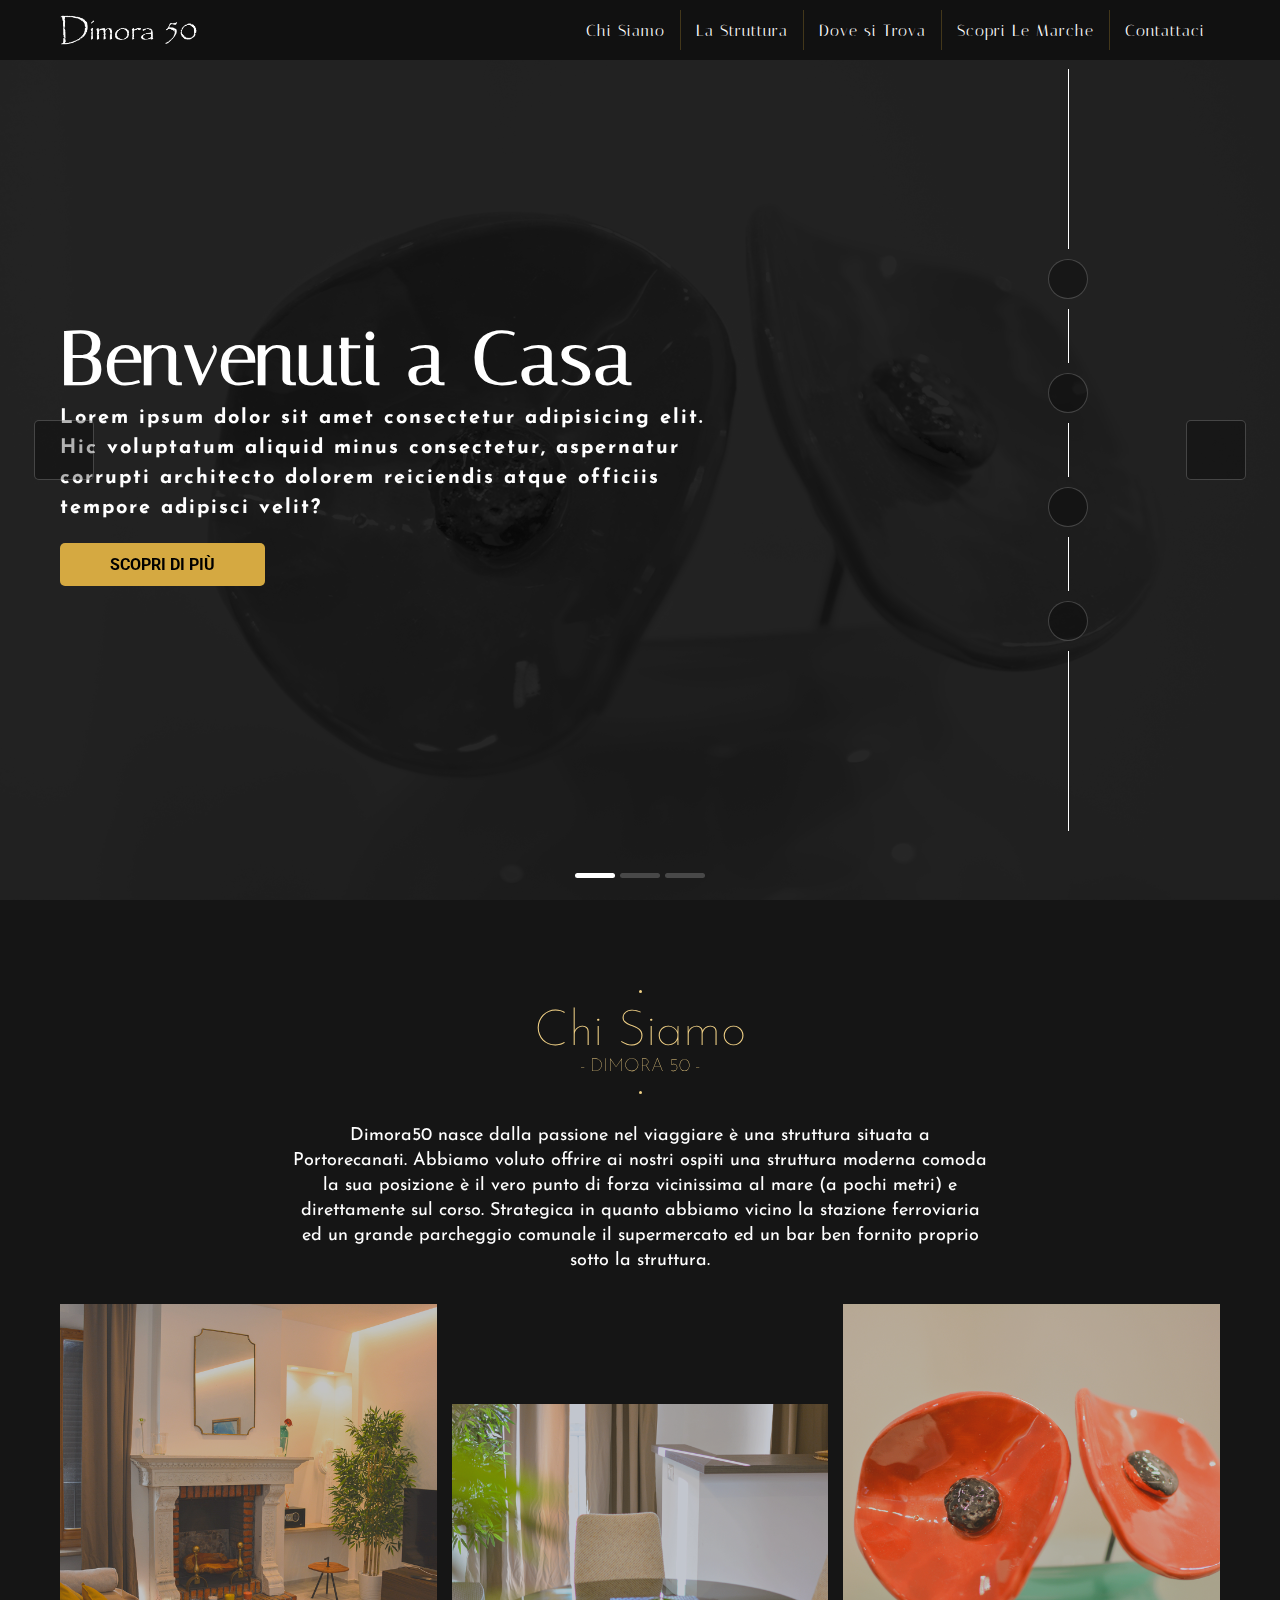
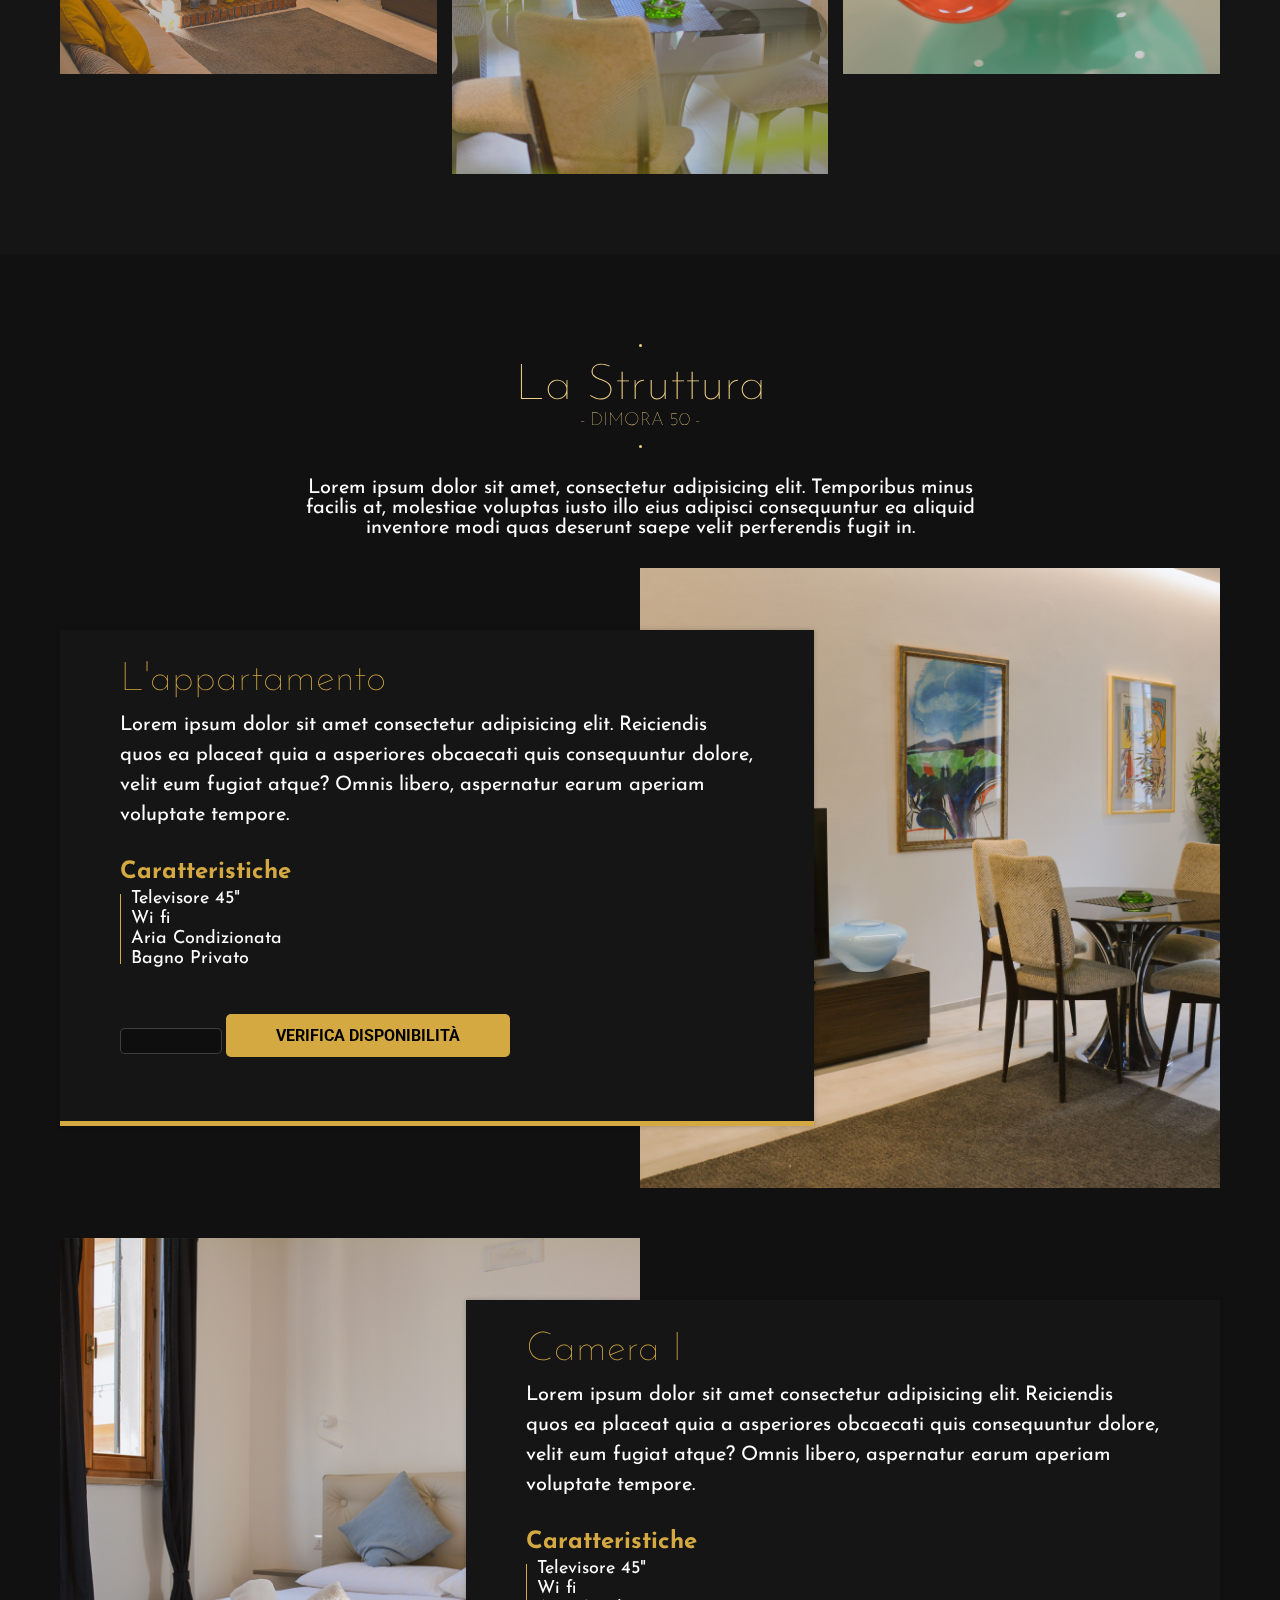
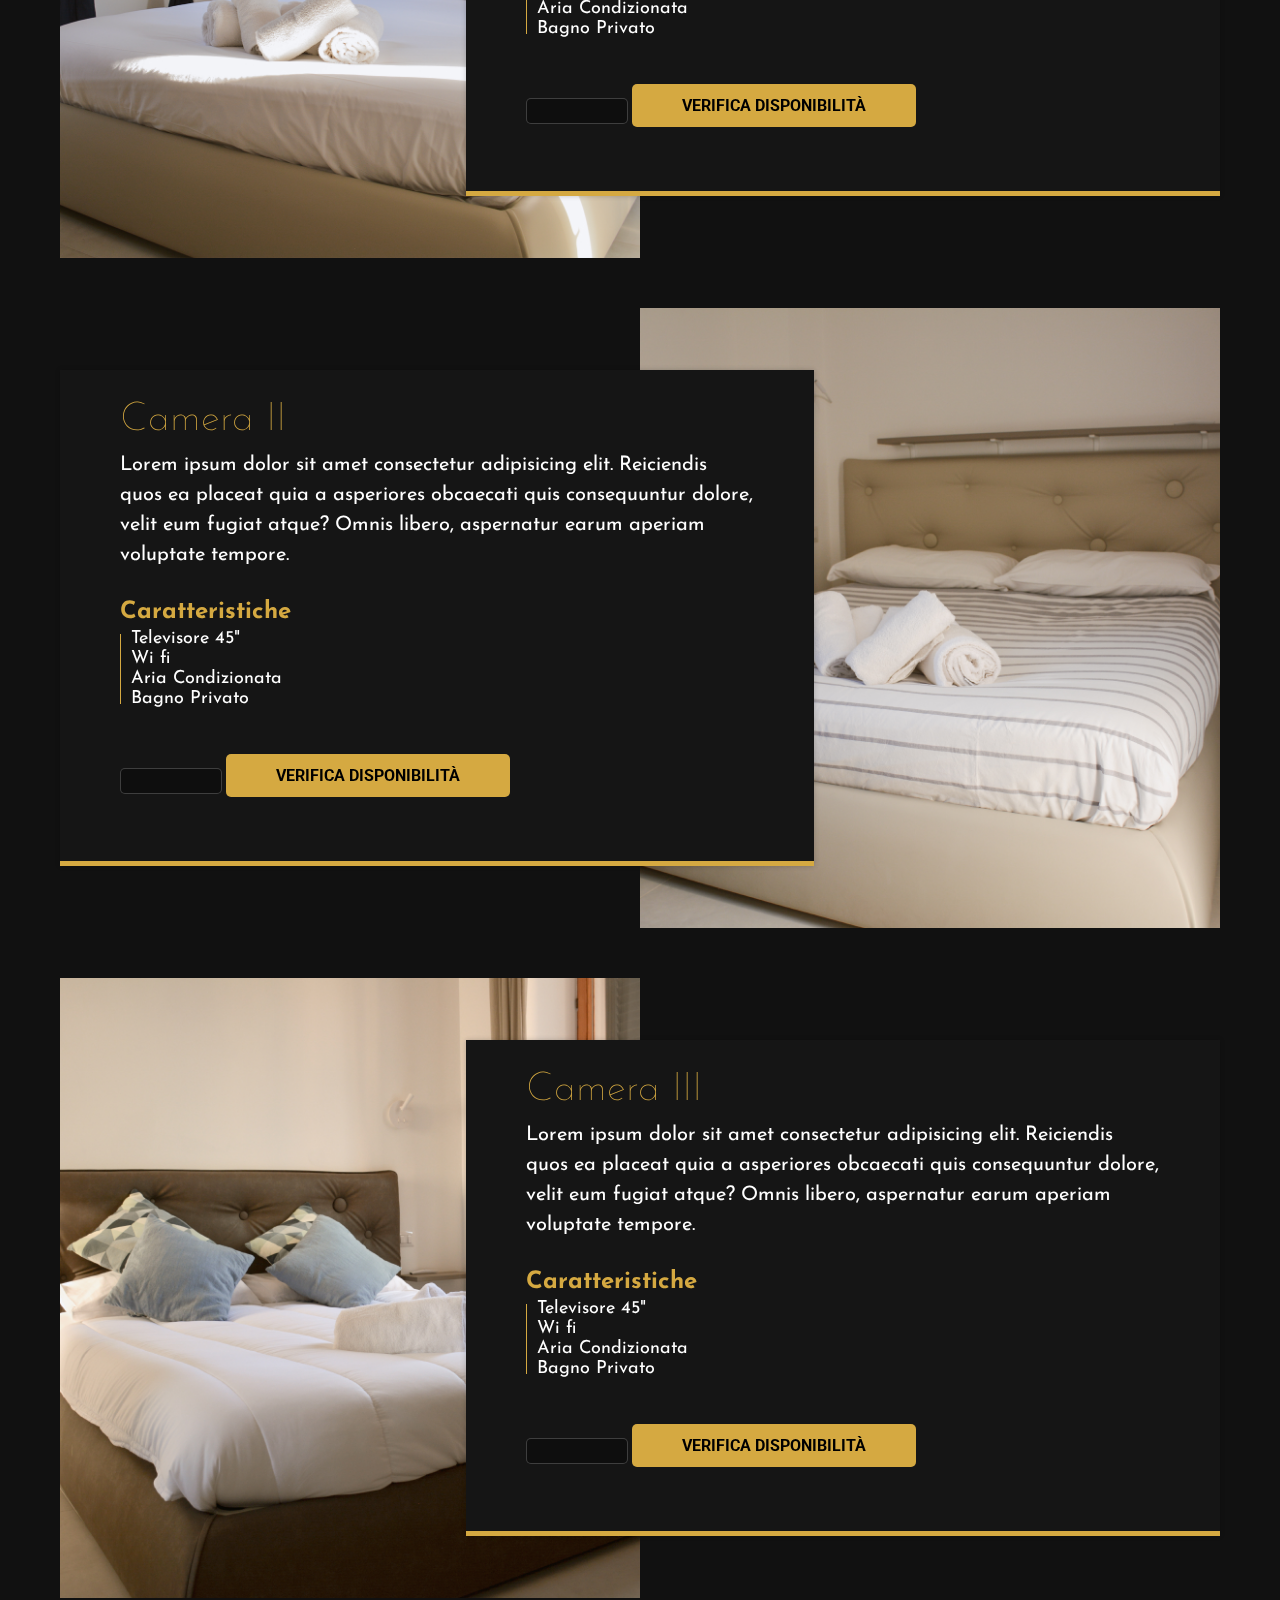
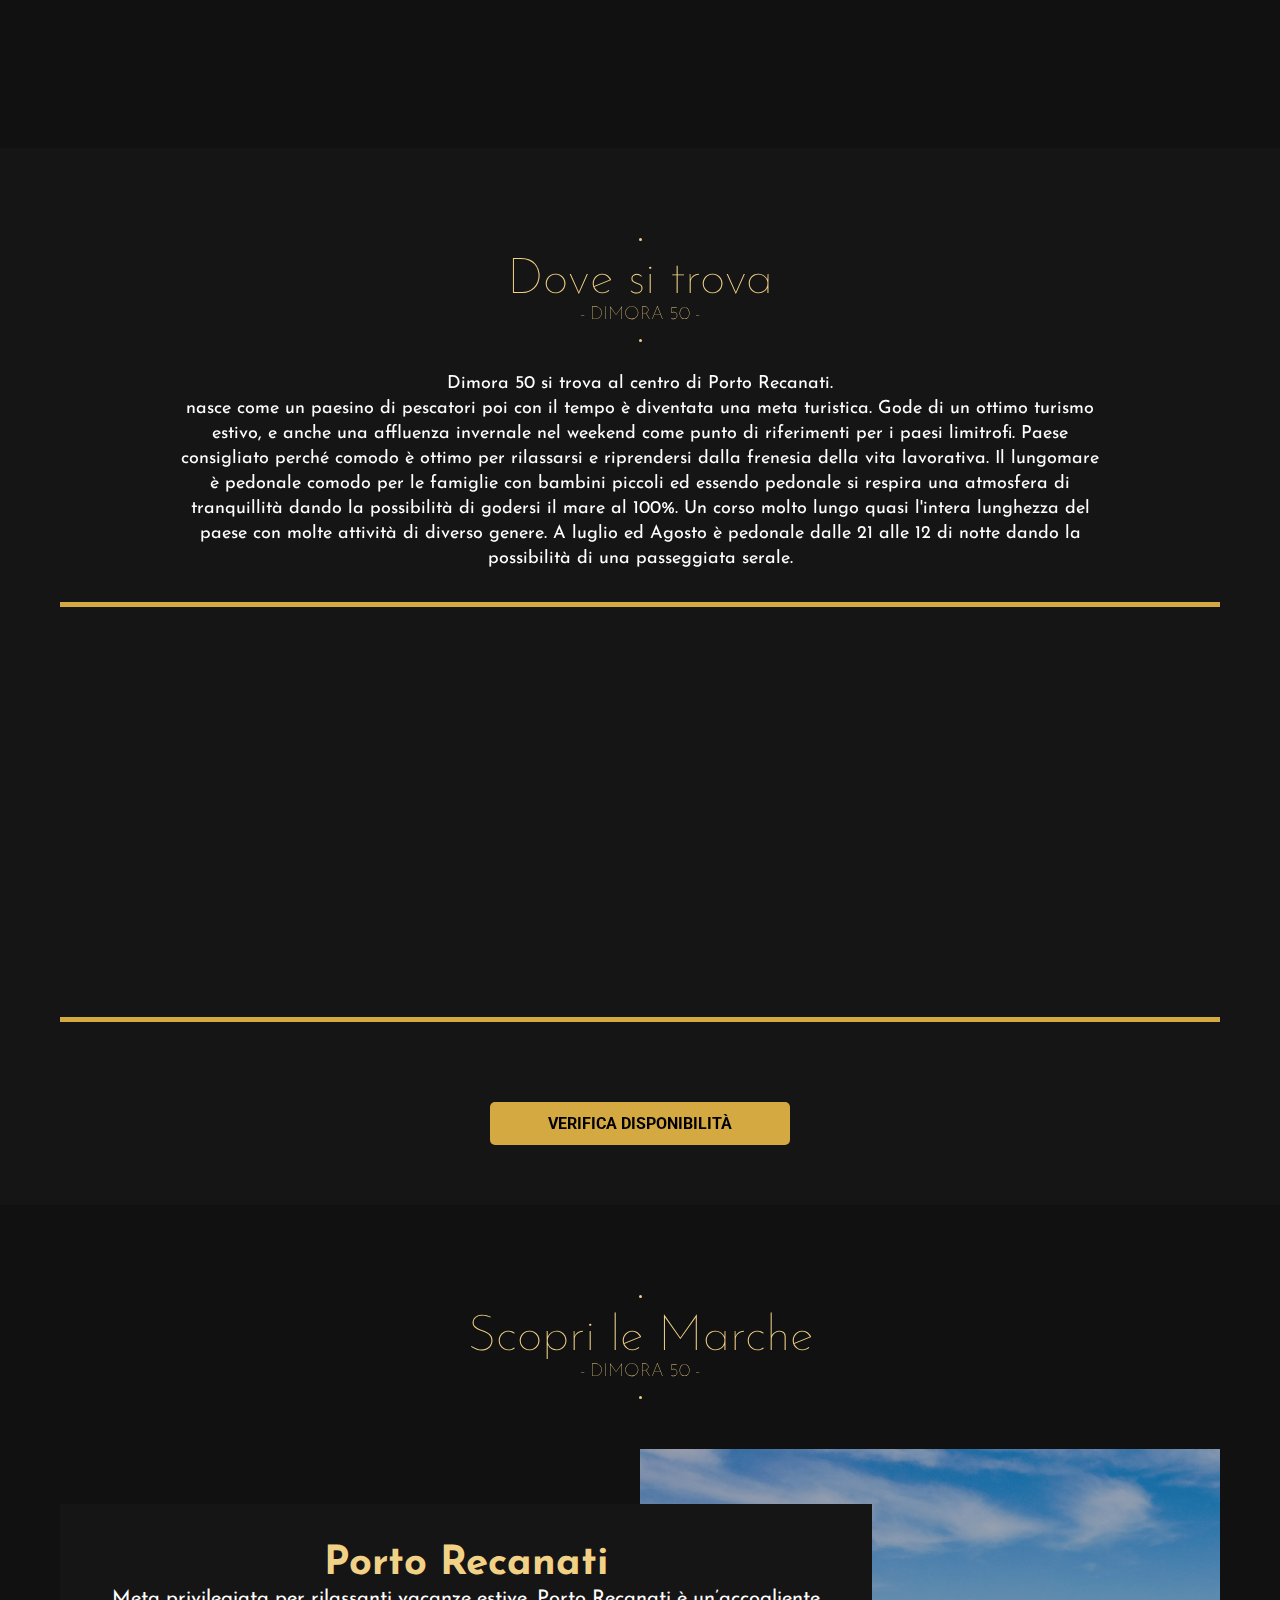
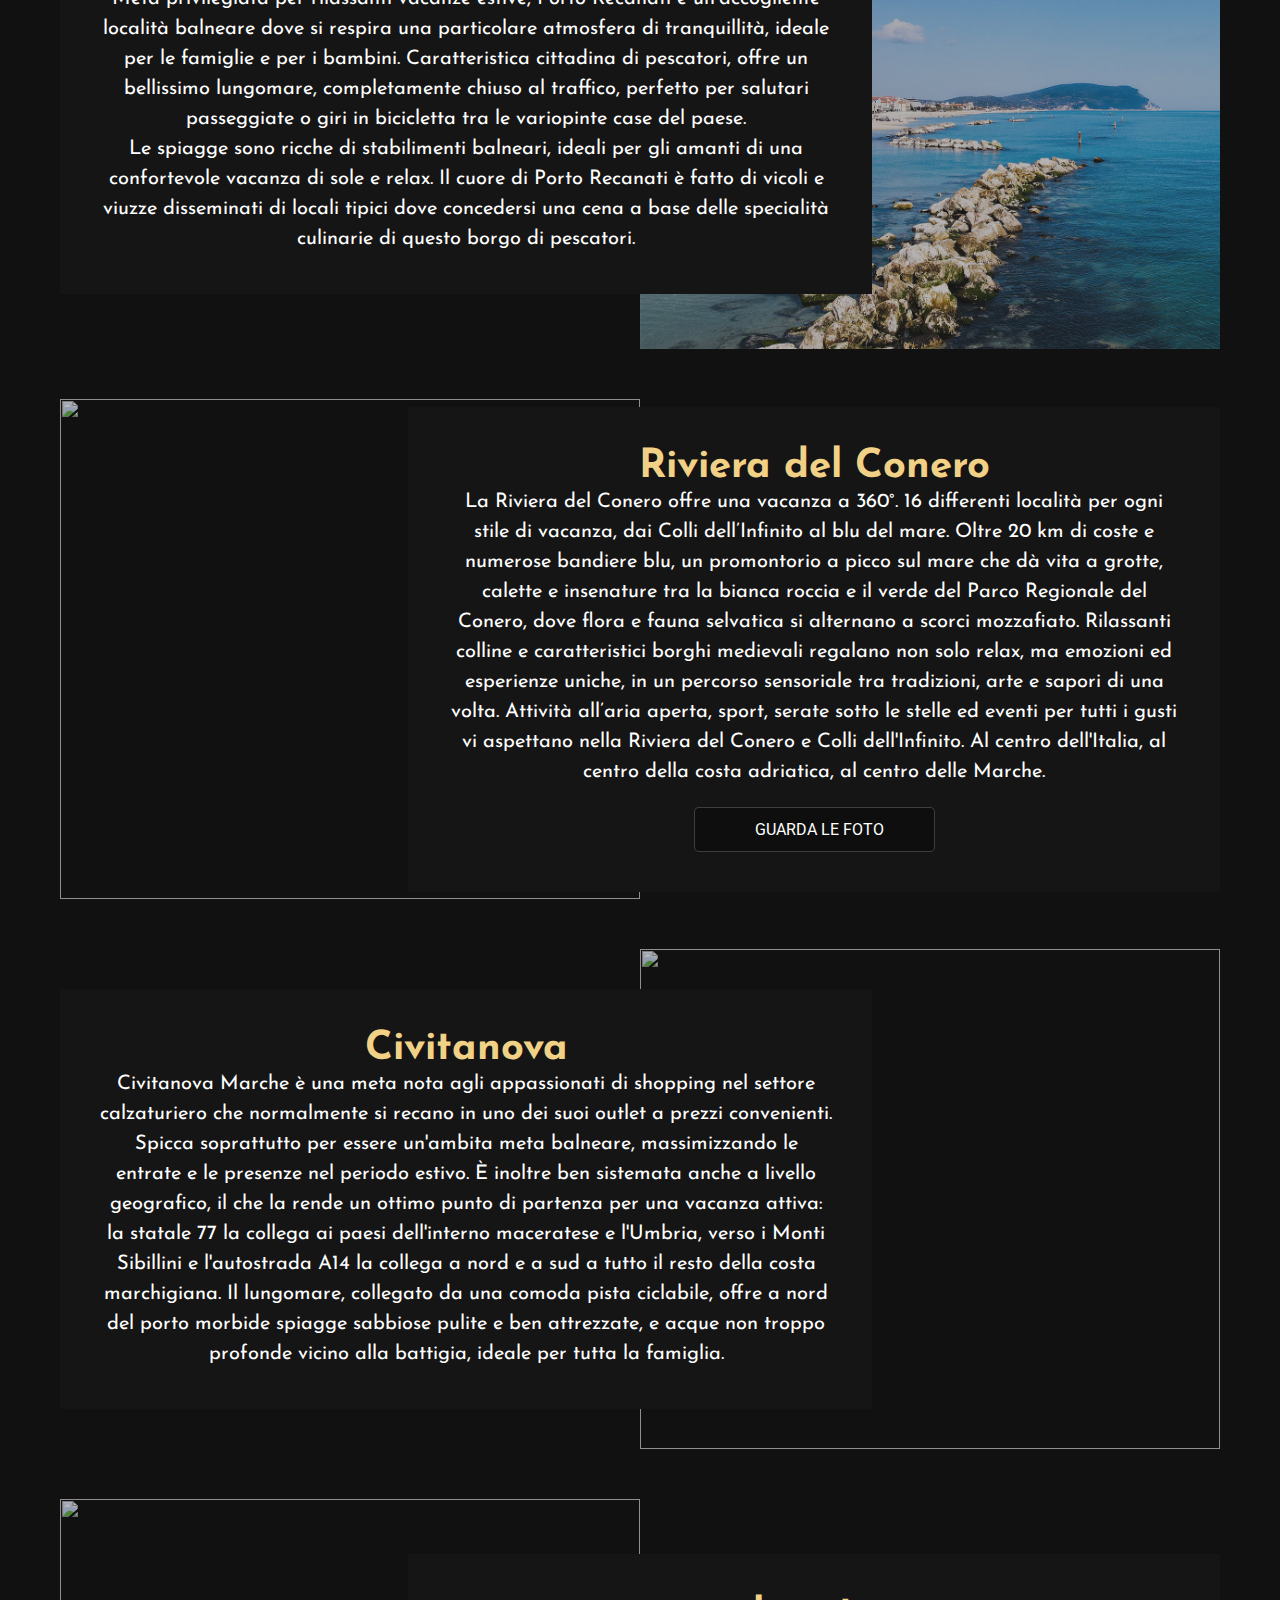
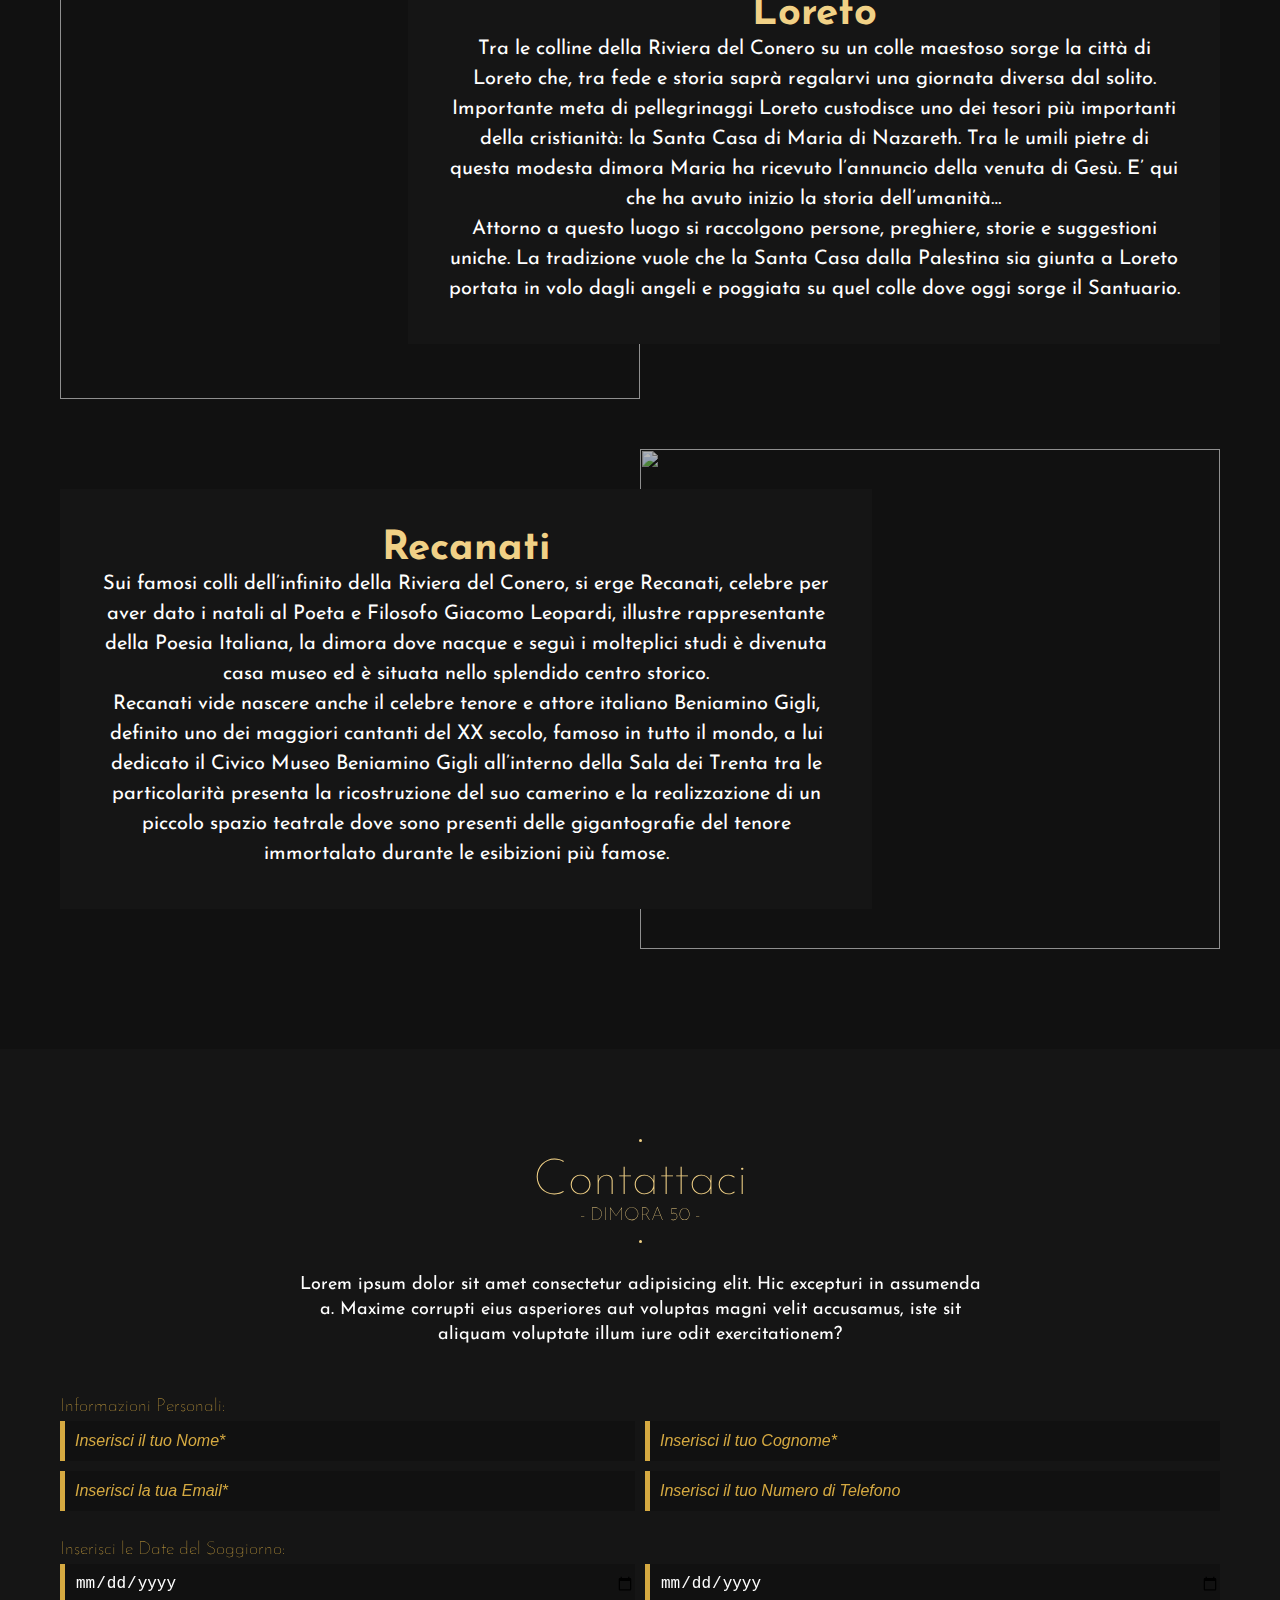
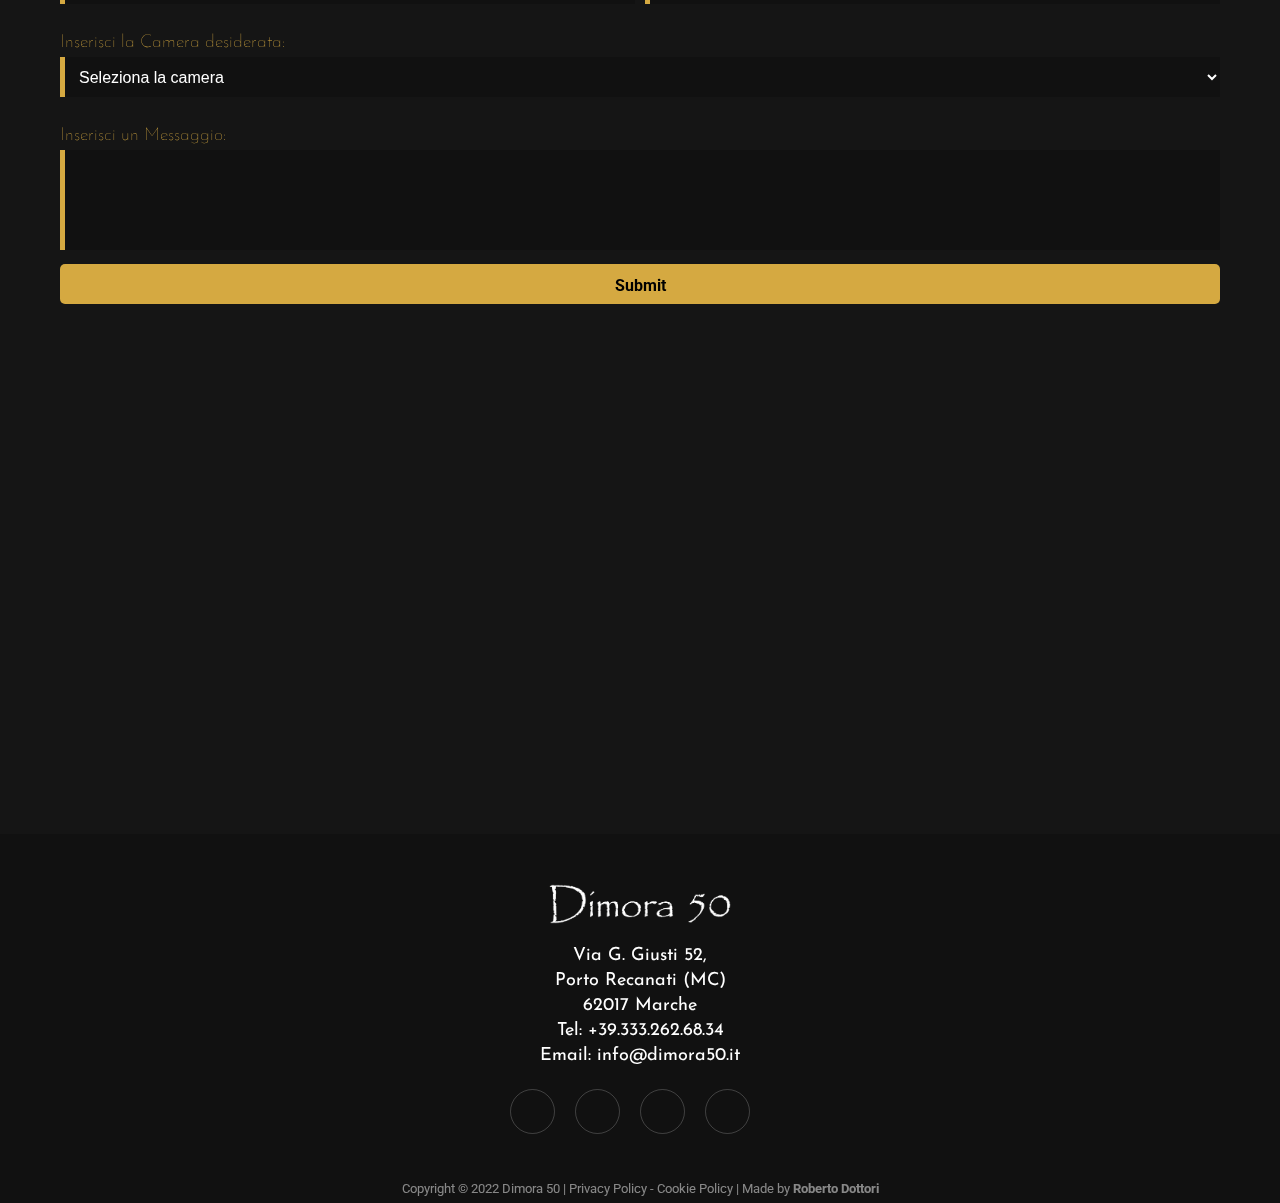
==== commit 6dbaa6cb: "refactor: add description in place section" ====
--- a/index.html
+++ b/index.html
@@ -355,9 +355,8 @@
                 <div class="place-info">
                     <h2>Porto Recanati</h2>
                     <p>
-                        Lorem ipsum dolor sit amet consectetur, adipisicing elit. Voluptas laboriosam sequi temporibus earum voluptatibus nesciunt, in adipisci ipsam quae, qui illo hic perspiciatis atque a saepe architecto itaque ab? Perferendis.
-                        Lorem ipsum dolor sit amet consectetur, adipisicing elit. Voluptas laboriosam sequi temporibus earum voluptatibus nesciunt, in adipisci ipsam quae, qui illo hic perspiciatis atque a saepe architecto itaque ab? Perferendis.
-                        Lorem ipsum dolor sit amet consectetur, adipisicing elit. Voluptas laboriosam sequi temporibus earum voluptatibus nesciunt, in adipisci ipsam quae, qui illo hic perspiciatis atque a saepe architecto itaque ab? Perferendis.
+                        Meta privilegiata per rilassanti vacanze estive, Porto Recanati è un’accogliente località balneare dove si respira una particolare atmosfera di tranquillità, ideale per le famiglie e per i bambini. Caratteristica cittadina di pescatori, offre un bellissimo lungomare, completamente chiuso al traffico, perfetto per salutari passeggiate o giri in bicicletta tra le variopinte case del paese.
+                        <br>Le spiagge sono ricche di stabilimenti balneari, ideali per gli amanti di una confortevole vacanza di sole e relax. Il cuore di Porto Recanati è fatto di vicoli e viuzze disseminati di locali tipici dove concedersi una cena a base delle specialità culinarie di questo borgo di pescatori.
                     </p>
                 </div>
                 <div class="place-image">
@@ -368,9 +367,8 @@
                 <div class="place-info">
                     <h2>Riviera del Conero</h2>
                     <p>
-                        Lorem ipsum dolor sit amet consectetur, adipisicing elit. Voluptas laboriosam sequi temporibus earum voluptatibus nesciunt, in adipisci ipsam quae, qui illo hic perspiciatis atque a saepe architecto itaque ab? Perferendis.
-                        Lorem ipsum dolor sit amet consectetur, adipisicing elit. Voluptas laboriosam sequi temporibus earum voluptatibus nesciunt, in adipisci ipsam quae, qui illo hic perspiciatis atque a saepe architecto itaque ab? Perferendis.
-                        Lorem ipsum dolor sit amet consectetur, adipisicing elit. Voluptas laboriosam sequi temporibus earum voluptatibus nesciunt, in adipisci ipsam quae, qui illo hic perspiciatis atque a saepe architecto itaque ab? Perferendis.
+                        La Riviera del Conero offre una vacanza a 360°. 16 differenti località per ogni stile di vacanza, dai Colli dell’Infinito al blu del mare. Oltre 20 km di coste e numerose bandiere blu, un promontorio a picco sul mare che dà vita a grotte, calette e insenature tra la bianca roccia e il verde del Parco Regionale del Conero, dove flora e fauna selvatica si alternano a scorci mozzafiato.
+                        Rilassanti colline e caratteristici borghi medievali regalano non solo relax, ma emozioni ed esperienze uniche, in un percorso sensoriale tra tradizioni, arte e sapori di una volta. Attività all’aria aperta, sport, serate sotto le stelle ed eventi per tutti i gusti vi aspettano nella Riviera del Conero e Colli dell'Infinito. Al centro dell'Italia, al centro della costa adriatica, al centro delle Marche. 
                     </p>
                     <button class="btn btn-primary place-button" onclick="createStructure(conero)"><i class="fa-solid fa-images"></i> GUARDA LE FOTO</button>
                 </div>
@@ -382,10 +380,9 @@
                 <div class="place-info">
                     <h2>Civitanova</h2>
                     <p>
-                        Lorem ipsum dolor sit amet consectetur, adipisicing elit. Voluptas laboriosam sequi temporibus earum voluptatibus nesciunt, in adipisci ipsam quae, qui illo hic perspiciatis atque a saepe architecto itaque ab? Perferendis.
-                        Lorem ipsum dolor sit amet consectetur, adipisicing elit. Voluptas laboriosam sequi temporibus earum voluptatibus nesciunt, in adipisci ipsam quae, qui illo hic perspiciatis atque a saepe architecto itaque ab? Perferendis.
-                        Lorem ipsum dolor sit amet consectetur, adipisicing elit. Voluptas laboriosam sequi temporibus earum voluptatibus nesciunt, in adipisci ipsam quae, qui illo hic perspiciatis atque a saepe architecto itaque ab? Perferendis.
-                    </p>
+                        Civitanova Marche è una meta nota agli appassionati di shopping nel settore calzaturiero che normalmente si recano in uno dei suoi outlet a prezzi convenienti. Spicca soprattutto per essere un'ambita meta balneare, massimizzando le entrate e le presenze nel periodo estivo. È inoltre ben sistemata anche a livello geografico, il che la rende un ottimo punto di partenza per una vacanza attiva: la statale 77 la collega ai paesi dell'interno maceratese e l'Umbria, verso i Monti Sibillini e l'autostrada A14 la collega a nord e a sud a tutto il resto della costa marchigiana.
+
+                        Il lungomare, collegato da una comoda pista ciclabile, offre a nord del porto morbide spiagge sabbiose pulite e ben attrezzate, e acque non troppo profonde vicino alla battigia, ideale per tutta la famiglia. 
                 </div>
                 <div class="place-image">
                     <img src="https://lh5.googleusercontent.com/p/AF1QipM_P7TWcbB4f9yD4ya6WDd-8D3dzeqtEE16mUFg=s1600" alt="">
@@ -395,10 +392,10 @@
                 <div class="place-info">
                     <h2>Loreto</h2>
                     <p>
-                        Lorem ipsum dolor sit amet consectetur, adipisicing elit. Voluptas laboriosam sequi temporibus earum voluptatibus nesciunt, in adipisci ipsam quae, qui illo hic perspiciatis atque a saepe architecto itaque ab? Perferendis.
-                        Lorem ipsum dolor sit amet consectetur, adipisicing elit. Voluptas laboriosam sequi temporibus earum voluptatibus nesciunt, in adipisci ipsam quae, qui illo hic perspiciatis atque a saepe architecto itaque ab? Perferendis.
-                        Lorem ipsum dolor sit amet consectetur, adipisicing elit. Voluptas laboriosam sequi temporibus earum voluptatibus nesciunt, in adipisci ipsam quae, qui illo hic perspiciatis atque a saepe architecto itaque ab? Perferendis.
-                    </p>
+                        Tra le colline della Riviera del Conero su un colle maestoso sorge la città di Loreto che, tra fede e storia saprà regalarvi una giornata diversa dal solito.
+
+                        Importante meta di pellegrinaggi Loreto custodisce uno dei tesori più importanti della cristianità: la Santa Casa di Maria di Nazareth. Tra le umili pietre di questa modesta dimora Maria ha ricevuto l’annuncio della venuta di Gesù. E’ qui che ha avuto inizio la storia dell’umanità…<br>
+                        Attorno a questo luogo si raccolgono persone, preghiere, storie e suggestioni uniche. La tradizione vuole che la Santa Casa dalla Palestina sia giunta a Loreto portata in volo dagli angeli e poggiata su quel colle dove oggi sorge il Santuario.</p>
                 </div>
                 <div class="place-image">
                     <img src="https://media.istockphoto.com/photos/loreto-marche-province-of-ancona-panoramic-view-of-the-residence-of-picture-id1270280455?k=20&m=1270280455&s=612x612&w=0&h=LT_uZ3bJ4NcWAjfxED0OLGFbasud6WP8s046bv1GwWg=" alt="">
@@ -408,9 +405,8 @@
                 <div class="place-info">
                     <h2>Recanati</h2>
                     <p>
-                        Lorem ipsum dolor sit amet consectetur, adipisicing elit. Voluptas laboriosam sequi temporibus earum voluptatibus nesciunt, in adipisci ipsam quae, qui illo hic perspiciatis atque a saepe architecto itaque ab? Perferendis.
-                        Lorem ipsum dolor sit amet consectetur, adipisicing elit. Voluptas laboriosam sequi temporibus earum voluptatibus nesciunt, in adipisci ipsam quae, qui illo hic perspiciatis atque a saepe architecto itaque ab? Perferendis.
-                        Lorem ipsum dolor sit amet consectetur, adipisicing elit. Voluptas laboriosam sequi temporibus earum voluptatibus nesciunt, in adipisci ipsam quae, qui illo hic perspiciatis atque a saepe architecto itaque ab? Perferendis.
+                        Sui famosi colli dell’infinito della Riviera del Conero, si erge Recanati, celebre per aver dato i natali al Poeta e Filosofo Giacomo Leopardi, illustre rappresentante della Poesia Italiana, la dimora dove nacque e seguì i molteplici studi è divenuta casa museo ed è situata nello splendido centro storico.
+                        <br>Recanati vide nascere anche il celebre tenore e attore italiano Beniamino Gigli, definito uno dei maggiori cantanti del XX secolo, famoso in tutto il mondo, a lui dedicato il Civico Museo Beniamino Gigli all’interno della Sala dei Trenta tra le particolarità presenta la ricostruzione del suo camerino e la realizzazione di un piccolo spazio teatrale dove sono presenti delle gigantografie del tenore immortalato durante le esibizioni più famose.
                     </p>
                 </div>
                 <div class="place-image">
@@ -480,7 +476,7 @@
                 <img src="./img/general/Logo-Dimora-50.png" alt="">
             </div>
             <div class="footer-info">
-                <p>Via G Giusti 52,<br> Porto Recanati (MC)<br>62017 Marche<br>Tel: 333-3333333<br>Email: info@dimora50.it</p>
+                <p>Via G. Giusti 52,<br> Porto Recanati (MC)<br>62017 Marche<br>Tel: +39.333.262.68.34<br>Email: info@dimora50.it</p>
             </div>
             <div class="footer-contact">
                 <a href="tel: +393332626834">
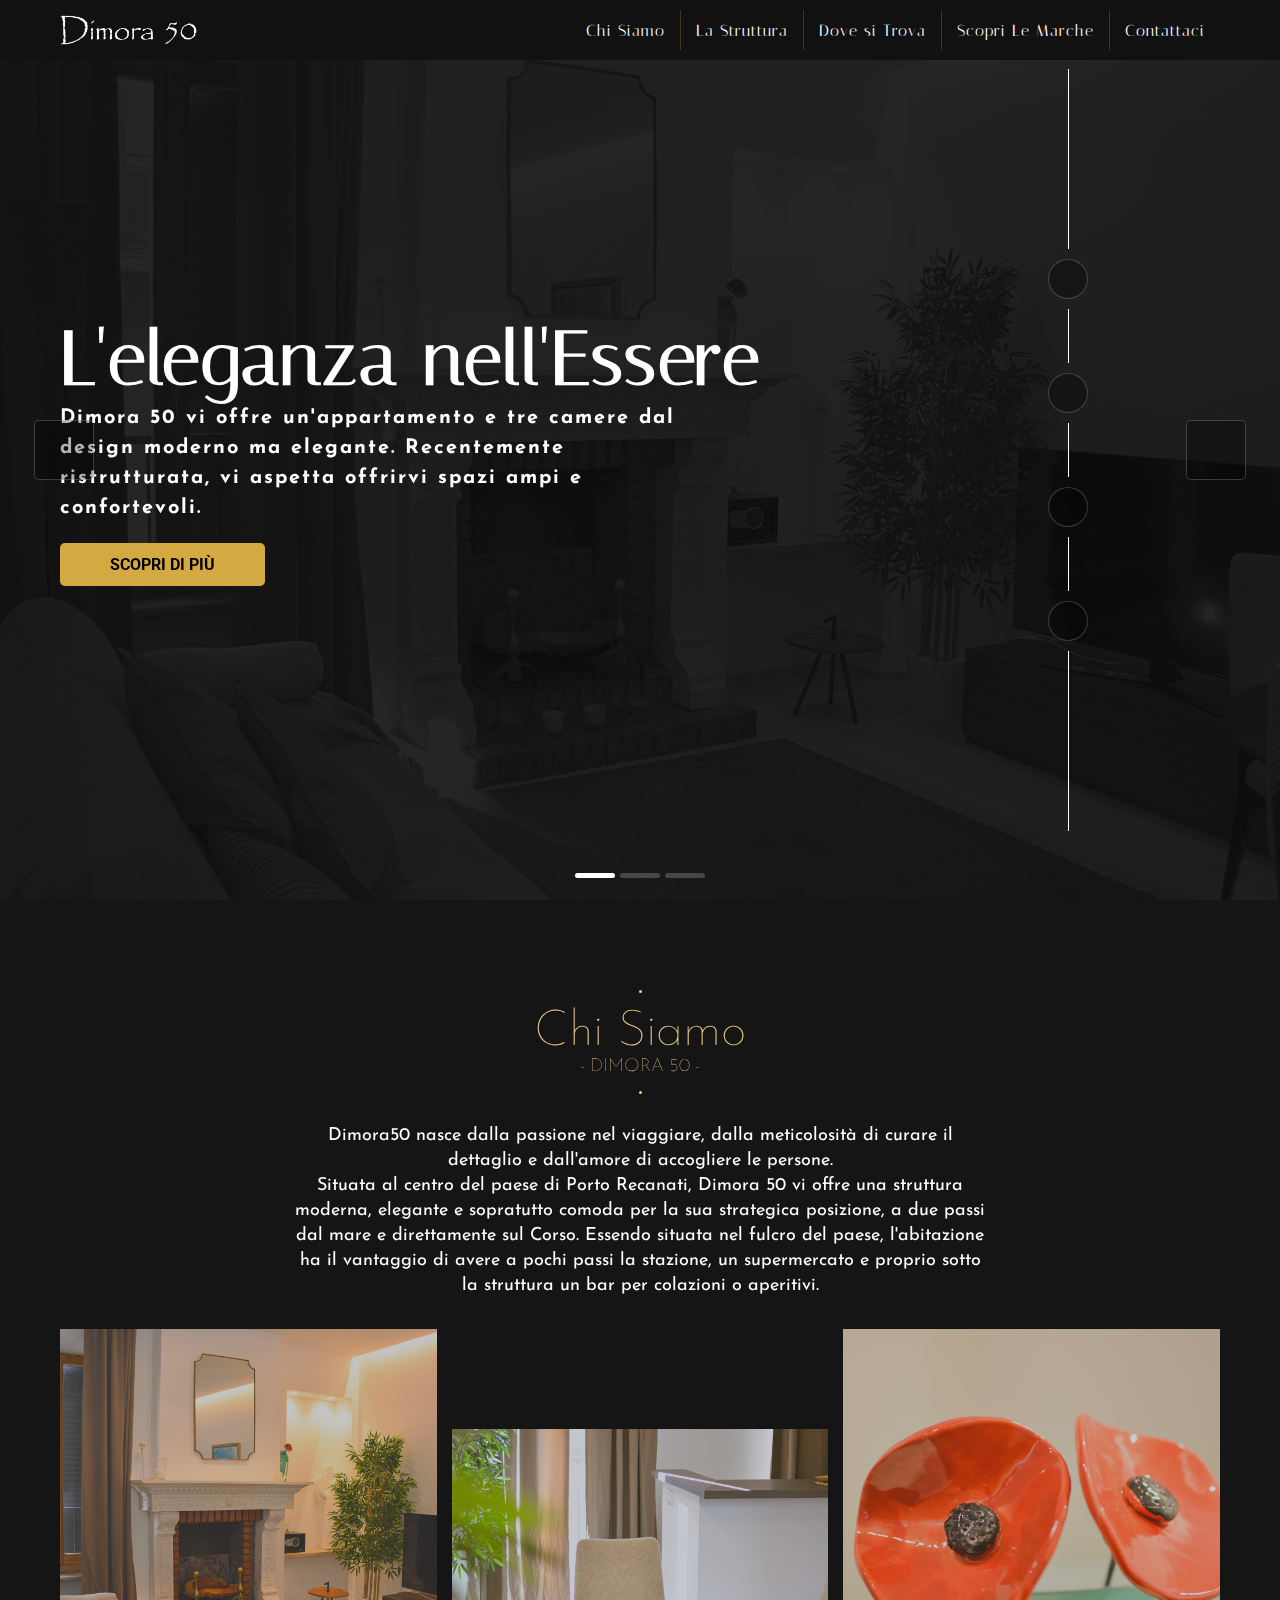
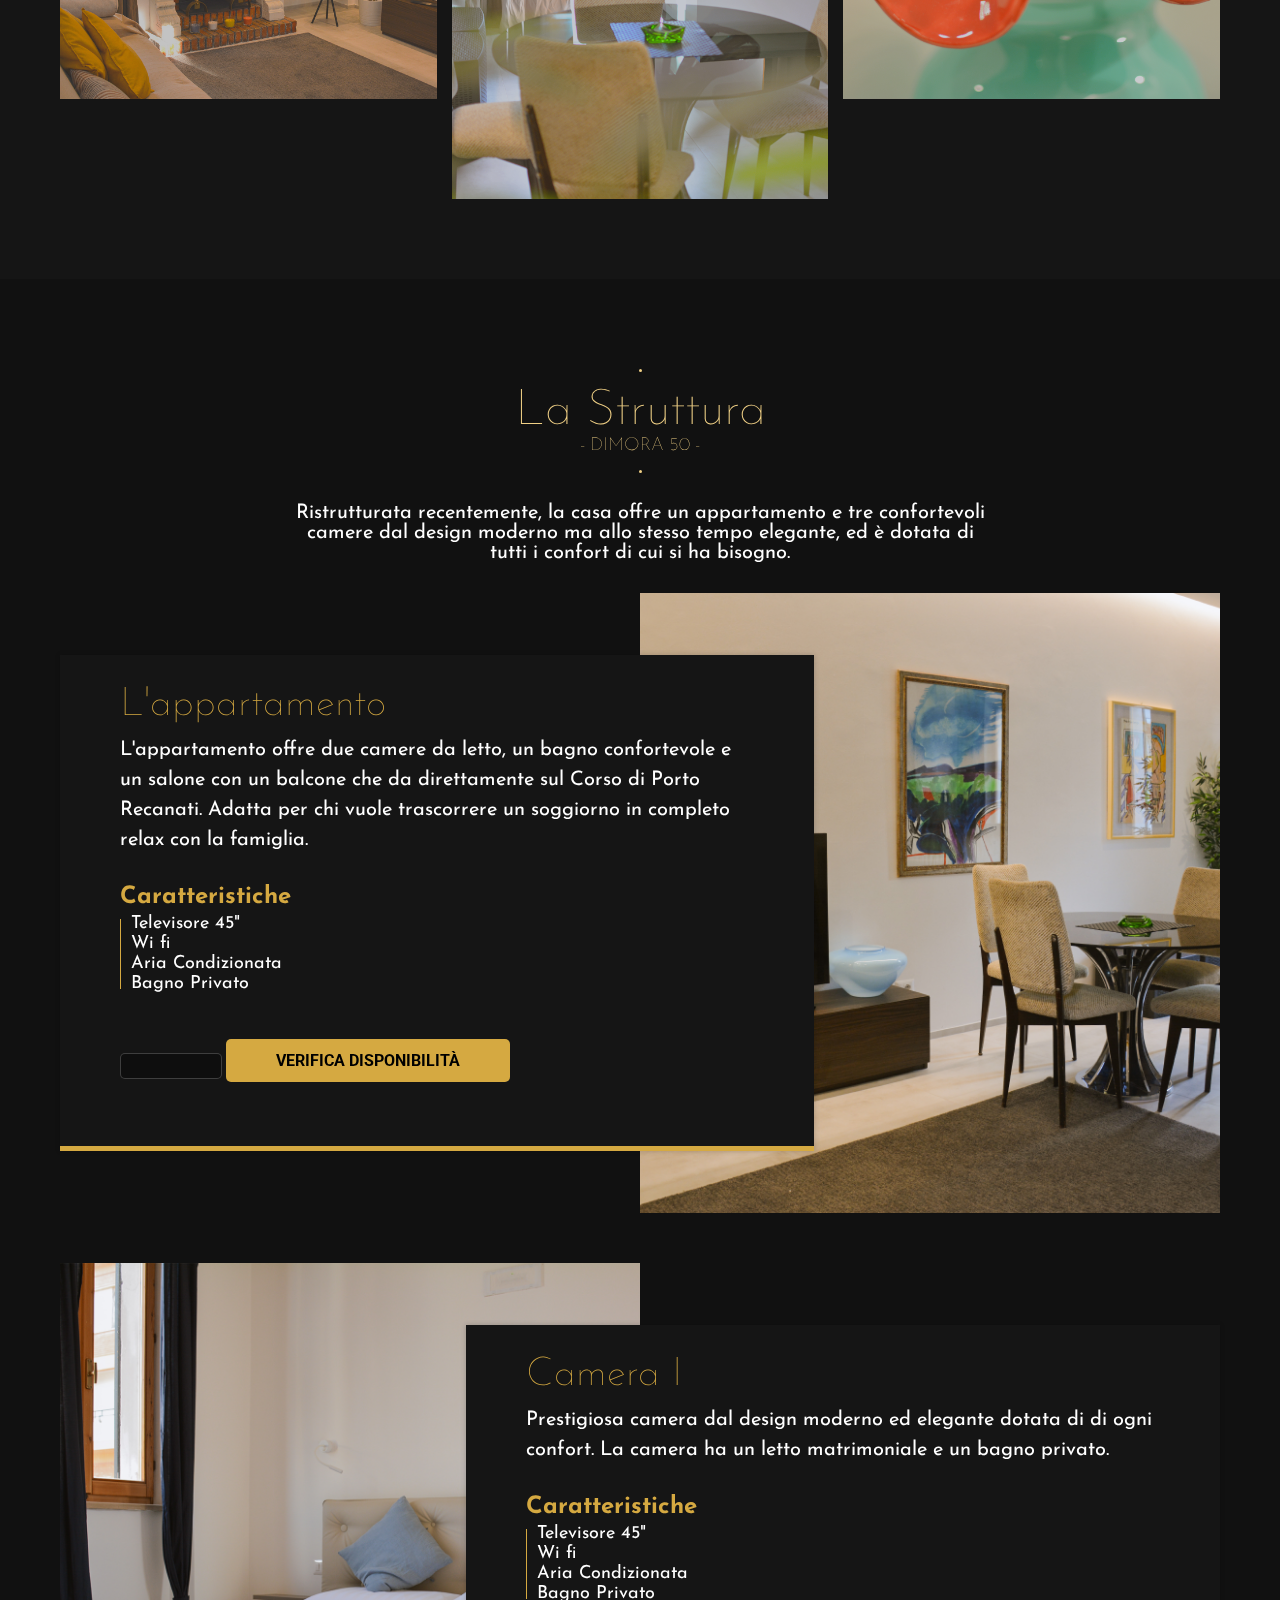
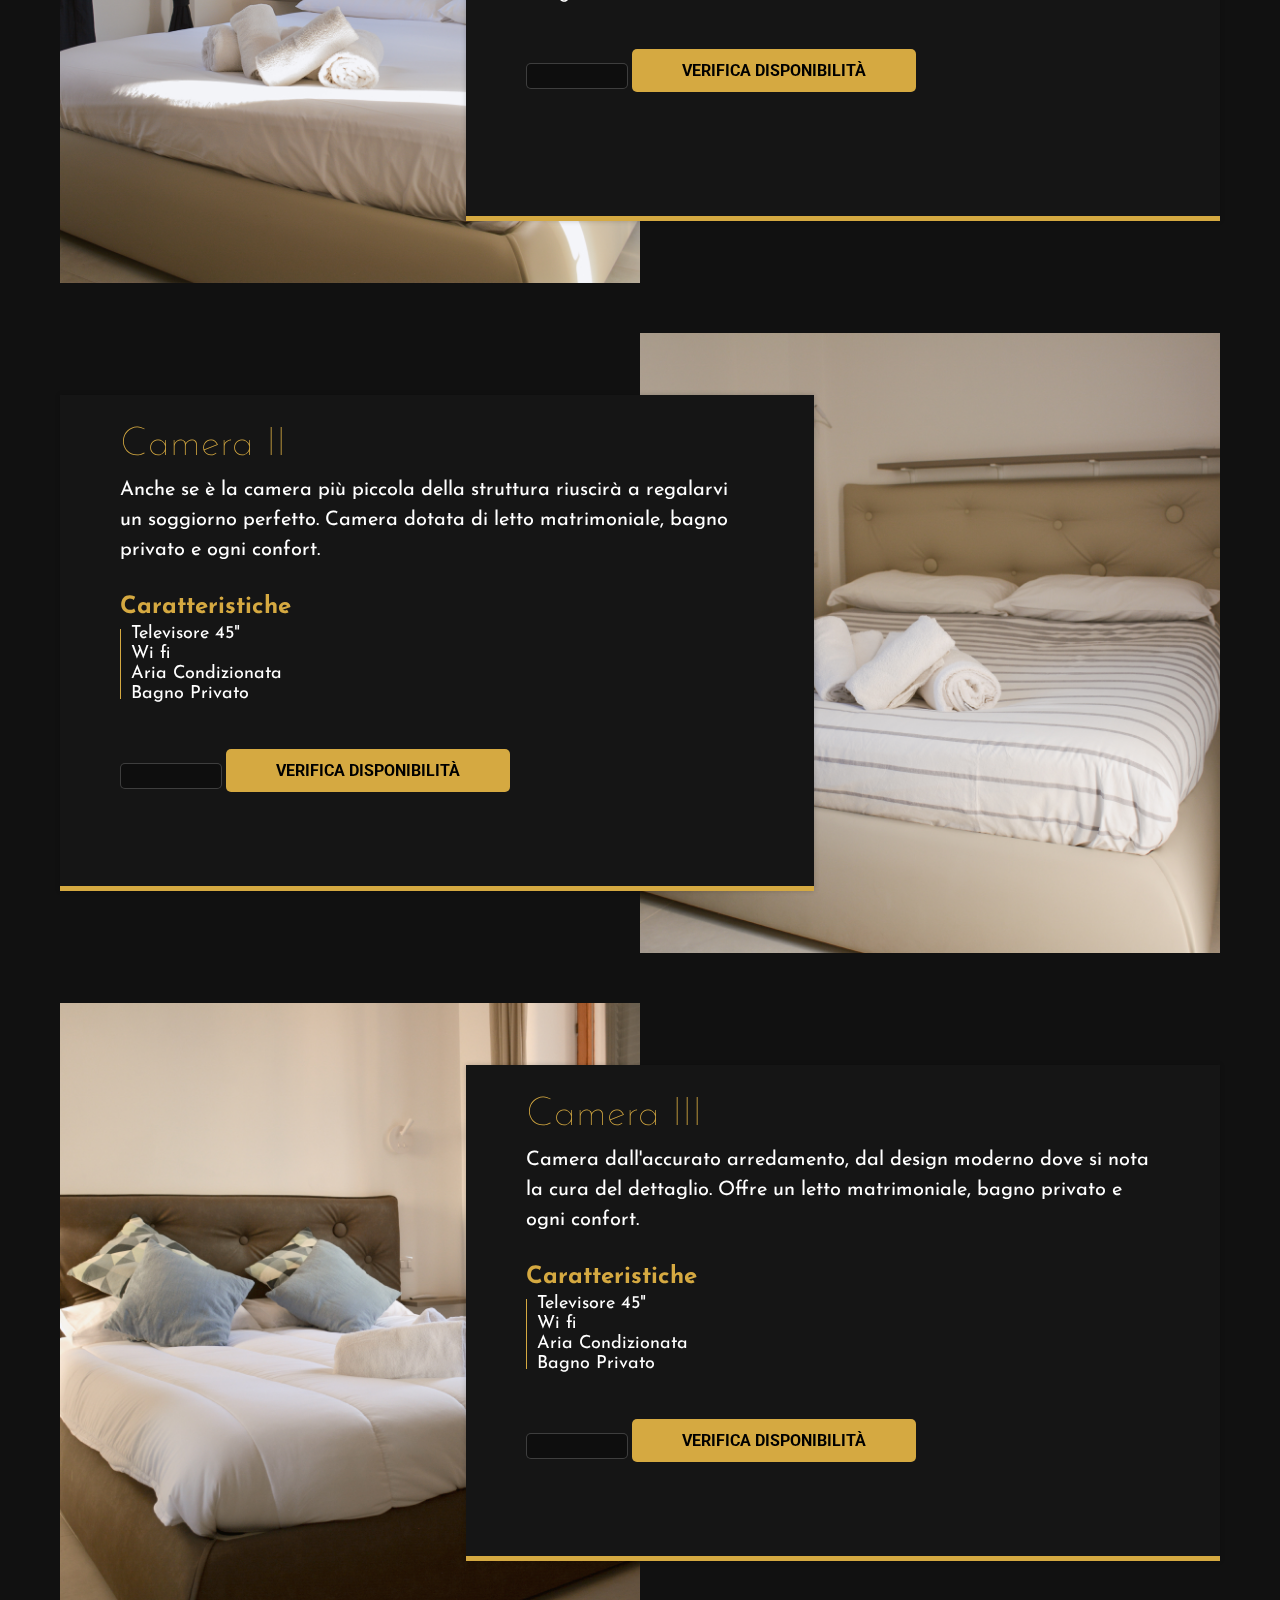
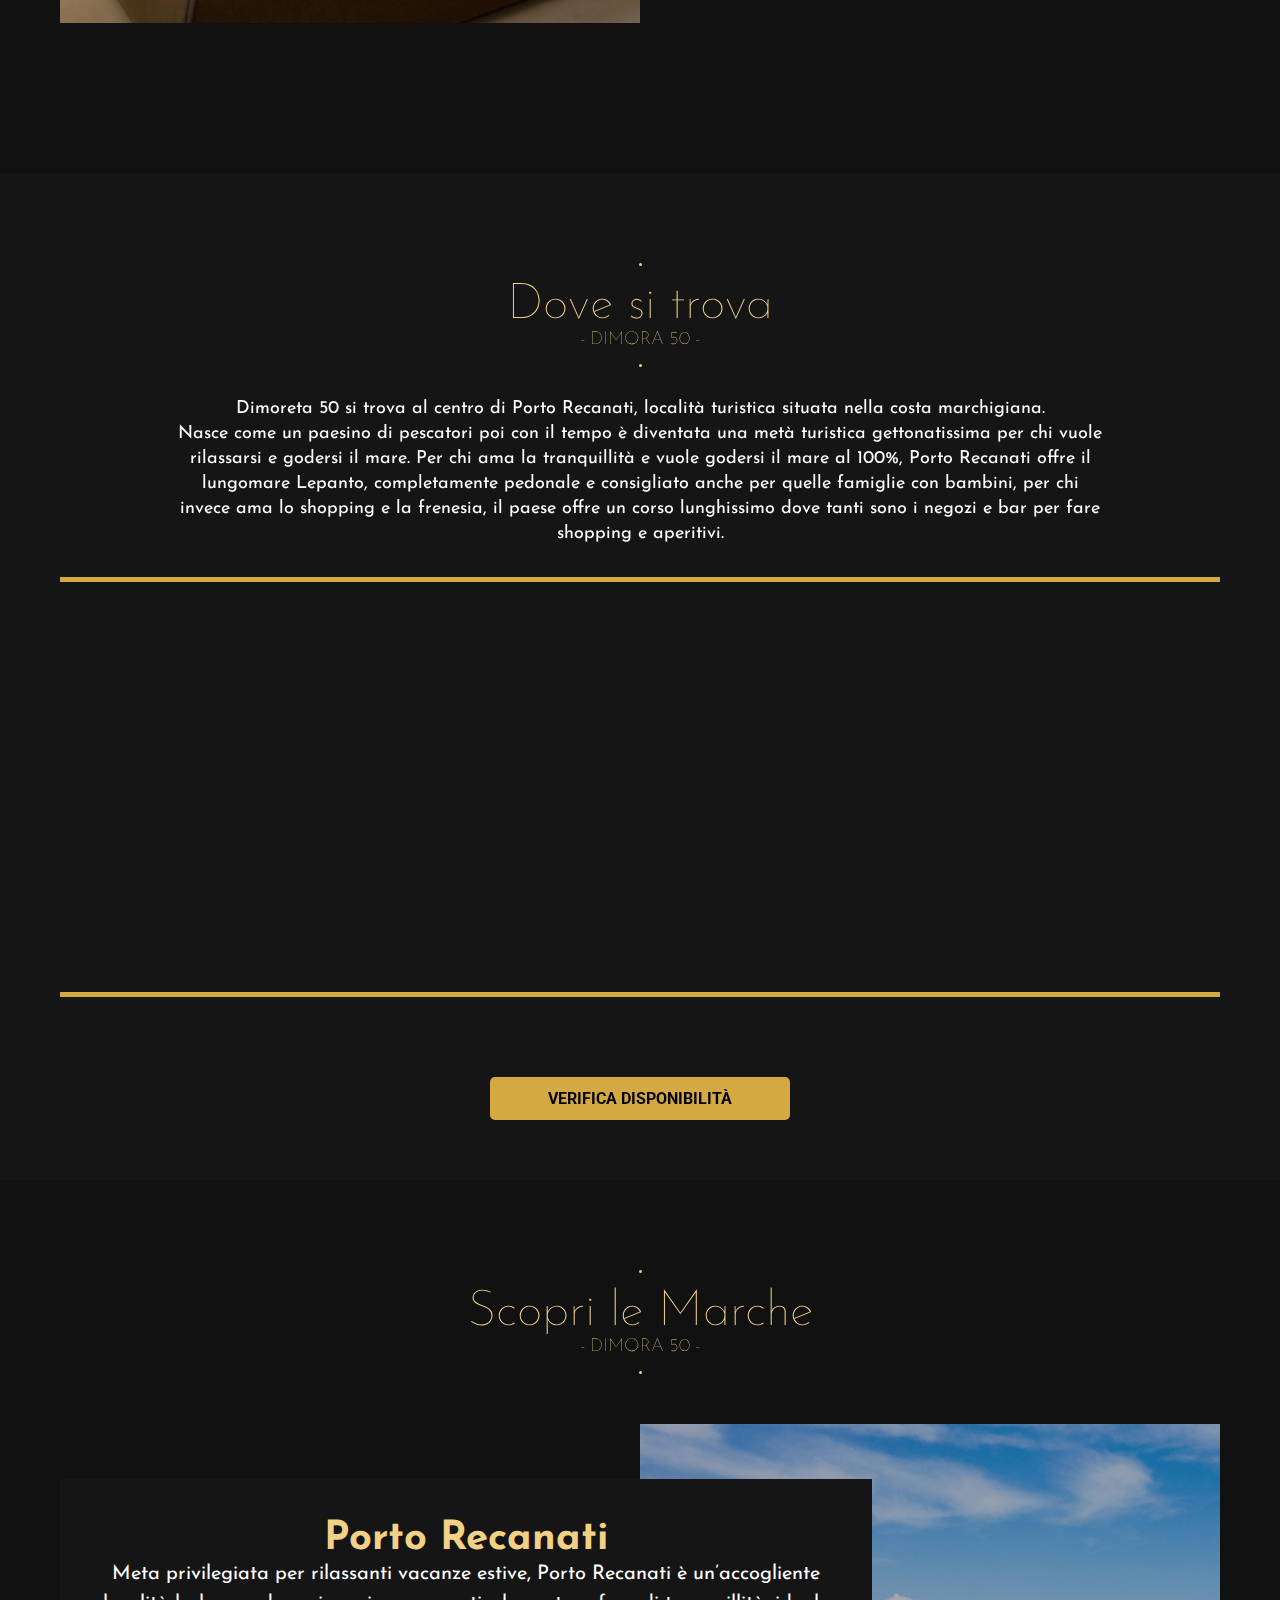
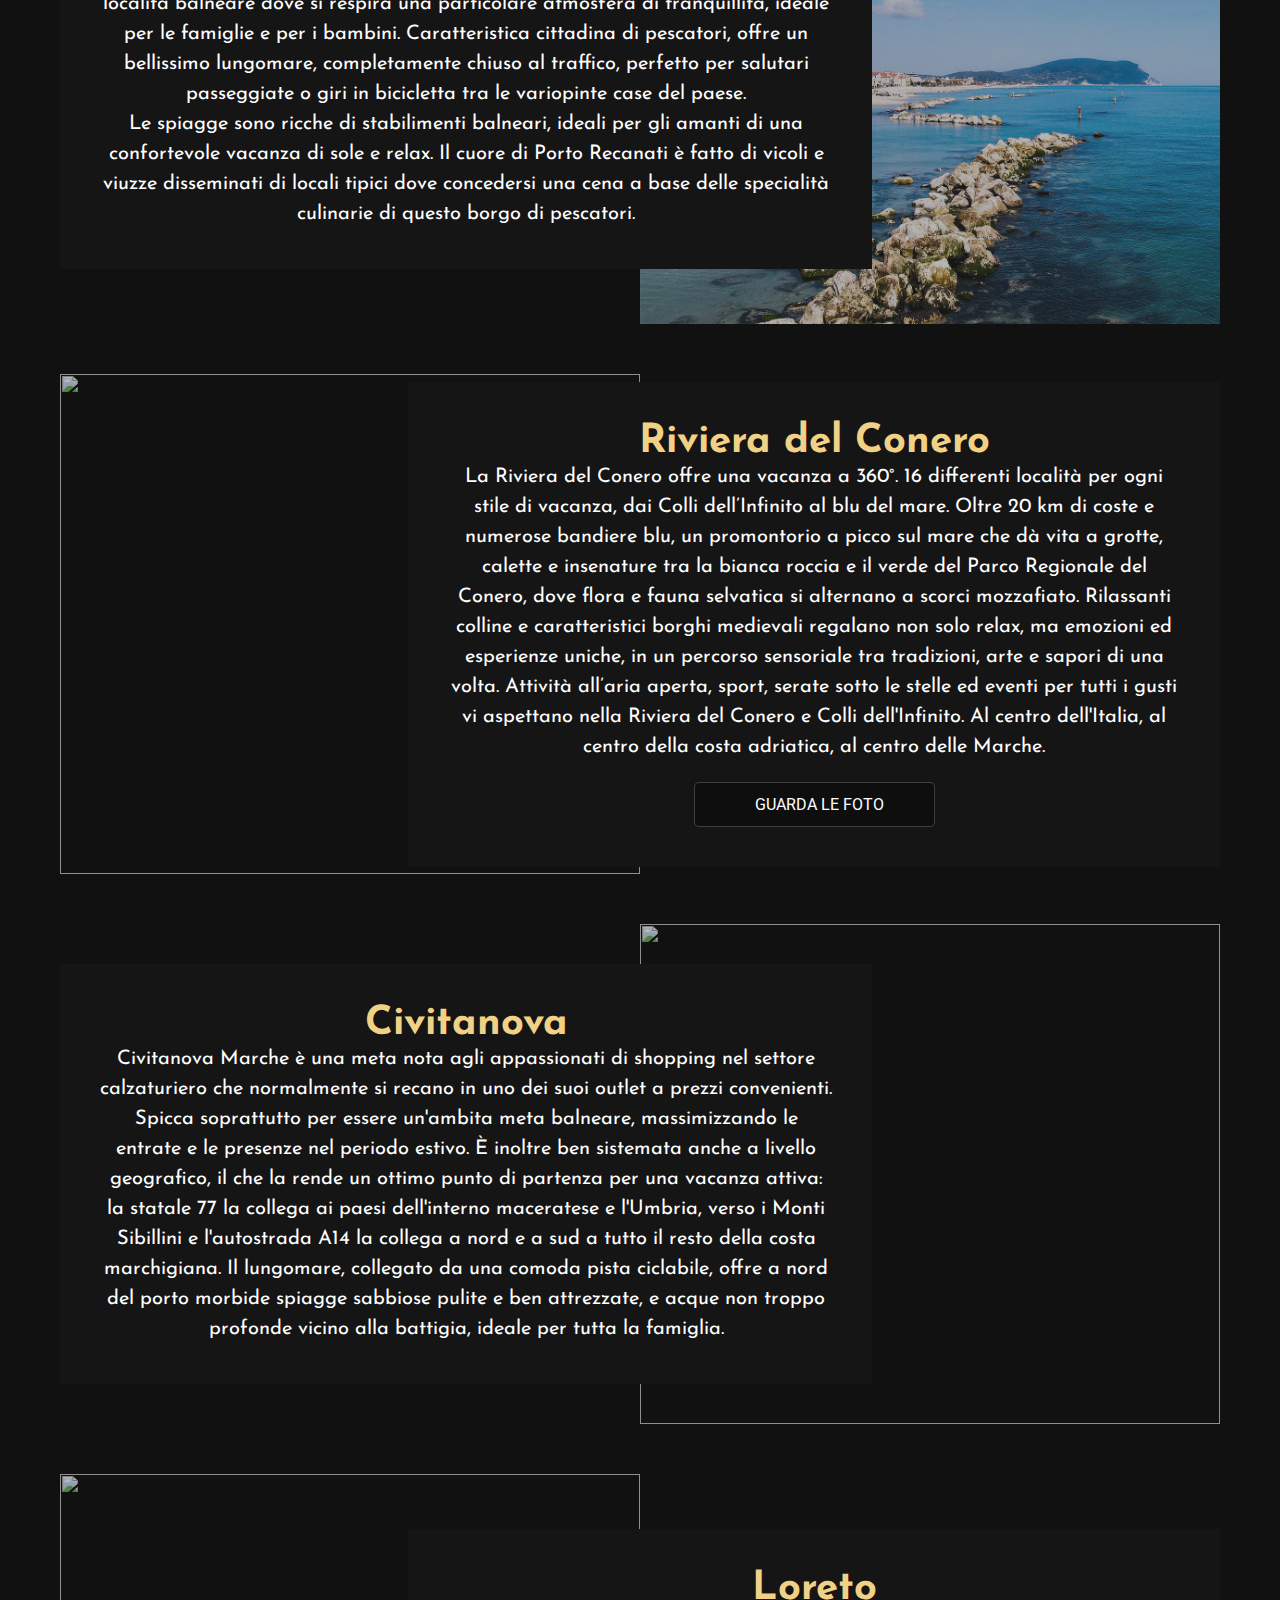
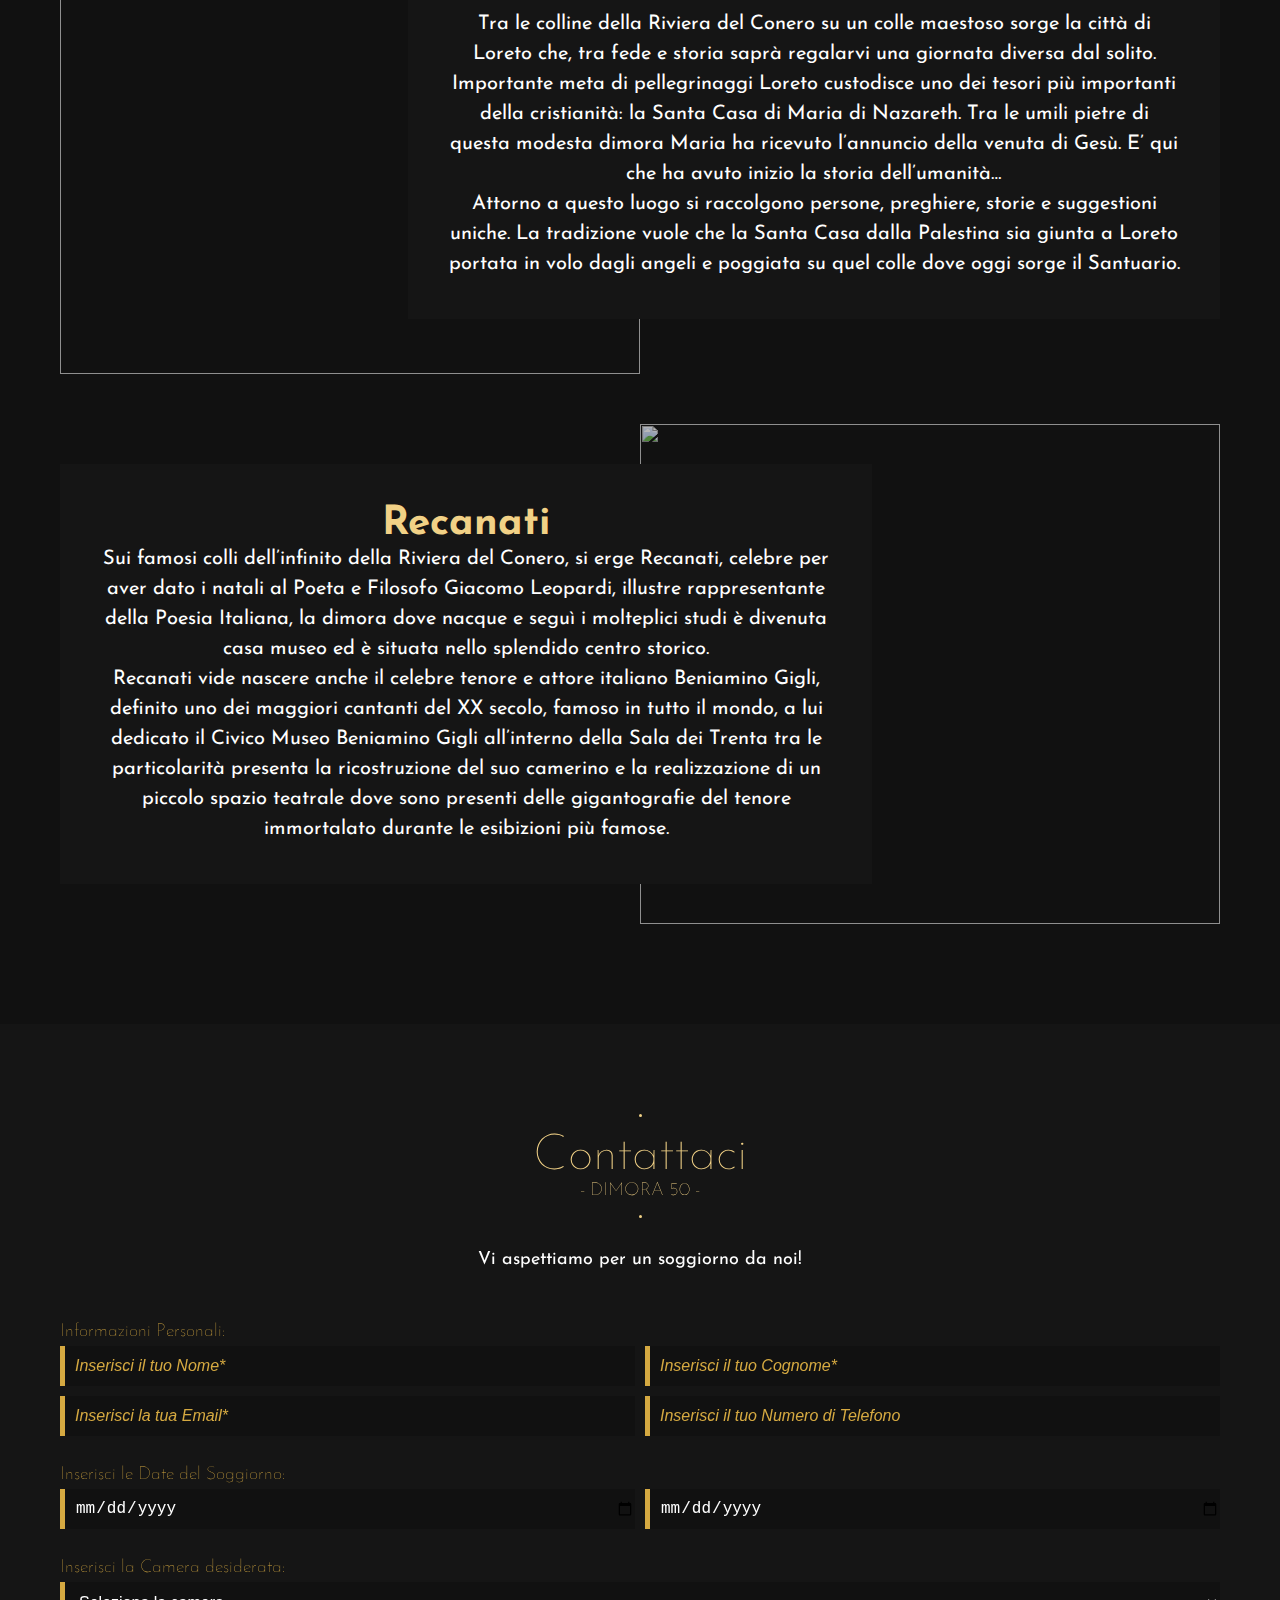
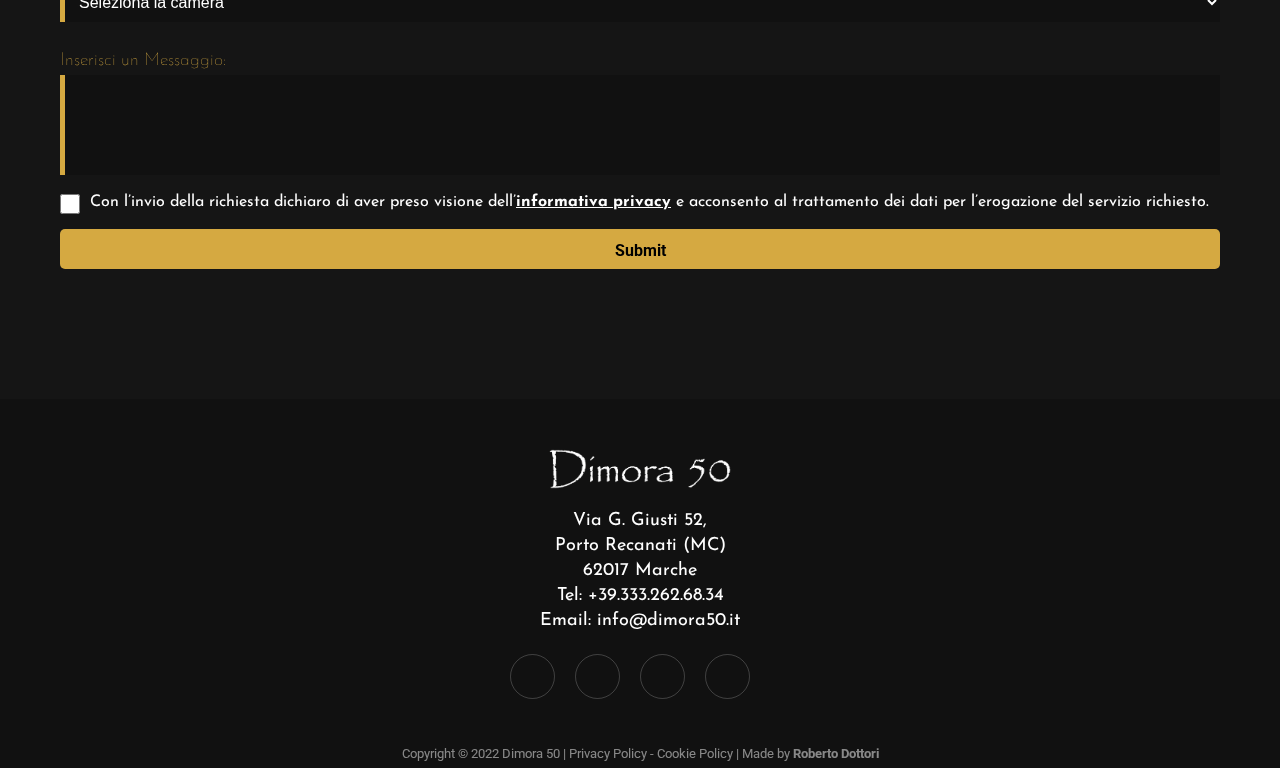
==== commit 3e3f0184: "build: add description and end project" ====
--- a/index.html
+++ b/index.html
@@ -4,6 +4,11 @@
     <meta charset="UTF-8">
     <meta http-equiv="X-UA-Compatible" content="IE=edge">
     <meta name="viewport" content="width=device-width, initial-scale=1.0">
+    <meta name="description" content="Dimora 50 vi aspetta per la vostra estate a Porto Recanati, vi offriamo un elegantissimo appartamento e prestigiose camere per trascorrere le vostre vacanze." /> 
+    <meta name ="keywords" content="vacanze, estate, porto recanati, appartamenti, camere, eleganti, prestigiose"/>
+    <meta name="author" content="Roberto Dottori" />
+    <meta name ="copyright" content="Luca Quercetti"/>
+    <meta name="robots" content="index"/>
     <title>Dimora50 | Home Page</title>
     <link rel="stylesheet" href="./css/style.css">
     <!-- Favicon -->
@@ -25,6 +30,14 @@
     <meta name="msapplication-TileImage" content="./img/favicon/ms-icon-144x144.png">
     <meta name="theme-color" content="#ffffff">
 
+    <!-- Facebook -->
+    <meta property="og:title" content="Dimora 50 - Appartamenti e Camere" />
+    <meta property="og:image" content="./img/Appartamento/2.JPG" />
+    <meta property="og:url" content="https://www.dimora50.it/" />
+    <meta property="og:locale" content="it_IT" />
+    <meta property="og:site_name" content="Dimora 50" />
+    <meta property="og:description" content="Dimora 50 vi aspetta per la vostra estate a Porto Recanati, vi offriamo un elegantissimo appartamento e prestigiose camere per trascorrere le vostre vacanze." />
+
     <!-- Google Font -->
     <link rel="preconnect" href="https://fonts.googleapis.com">
     <link rel="preconnect" href="https://fonts.gstatic.com" crossorigin>
@@ -118,14 +131,29 @@
         <!-- Slides -->
         <div class="slide active">
             <div class="image">
-                <img src="./img/carousel/3.jpg" alt="">
+                <img src="./img/carousel/2.jpg" alt="">
                 <div class="philter"></div>
             </div>
             <div class="text">
                 <div class="text-container container px-20">
                     <div class="text-content">
-                        <h2>Benvenuti a Casa</h2>
-                        <p>Lorem ipsum dolor sit amet consectetur adipisicing elit. Hic voluptatum aliquid minus consectetur, aspernatur corrupti architecto dolorem reiciendis atque officiis tempore adipisci velit?</p>
+                        <h2>L'eleganza nell'Essere</h2>
+                        <p>Dimora 50 vi offre un'appartamento e tre camere dal design moderno ma elegante. Recentemente ristrutturata, vi aspetta offrirvi spazi ampi e confortevoli.</p>
+                        <a href="#chi-siamo"><button class="btn btn-secondary">SCOPRI DI PIÙ</button></a>
+                    </div>
+                </div>
+            </div>
+        </div>
+        <div class="slide">
+            <div class="image">
+                <img src="./img/carousel/3.jpg" alt="">
+                <div class="philter"></div>
+            </div>
+            <div class="text">
+                <div class="text-container container px-20">
+                    <div class="text-content">
+                        <h2>Come a Casa Vostra!</h2>
+                        <p>Dimora 50 vi dà l'opportunità di trascorrere un soggiorno nella piena armonia e vi aspetta per coccolarvi e farvi passare un esperienza indimenticabile.</p>                        
                         <a href="#chi-siamo"><button class="btn btn-secondary">SCOPRI DI PIÙ</button></a>
                     </div>
                 </div>
@@ -139,23 +167,8 @@
             <div class="text">
                 <div class="text-container container px-20">
                     <div class="text-content">
-                        <h2>Benvenuti a Casa</h2>
-                        <p>Lorem ipsum dolor sit amet consectetur adipisicing elit. Hic voluptatum aliquid minus consectetur, aspernatur corrupti architecto dolorem reiciendis atque officiis tempore adipisci velit?</p>                       
-                        <a href="#chi-siamo"><button class="btn btn-secondary">SCOPRI DI PIÙ</button></a>
-                    </div>
-                </div>
-            </div>
-        </div>
-        <div class="slide">
-            <div class="image">
-                <img src="./img/carousel/2.jpg" alt="">
-                <div class="philter"></div>
-            </div>
-            <div class="text">
-                <div class="text-container container px-20">
-                    <div class="text-content">
-                        <h2>Come a Casa Vostra!</h2>
-                        <p>Lorem ipsum dolor sit amet consectetur adipisicing elit. Hic voluptatum aliquid minus consectetur, aspernatur corrupti architecto dolorem reiciendis atque officiis tempore adipisci velit?</p>                        
+                        <h2>Al centro di tutto</h2>
+                        <p>Dimora 50 è situata al centro di Porto Recanati, metà turistica gettonatissima da chi vuole rilassarsi ma anche da chi vuole divertirsi.</p>                       
                         <a href="#chi-siamo"><button class="btn btn-secondary">SCOPRI DI PIÙ</button></a>
                     </div>
                 </div>
@@ -175,8 +188,9 @@
                 <h3>- DIMORA 50 -</h3>
                 <div class="dot"></div>
             </div>
-            <p>Dimora50 nasce dalla passione nel viaggiare è una struttura situata a Portorecanati. Abbiamo voluto offrire ai nostri ospiti una struttura moderna comoda la sua posizione è il vero punto di forza vicinissima al mare (a pochi metri) e direttamente sul corso.
-                Strategica in quanto abbiamo vicino la stazione ferroviaria ed un grande parcheggio comunale il supermercato ed un bar ben fornito proprio sotto la struttura.
+            <p> 
+            Dimora50 nasce dalla passione nel viaggiare, dalla meticolosità di curare il dettaglio e dall'amore di accogliere le persone.<br>Situata al centro del paese di Porto Recanati, Dimora 50 vi offre una struttura moderna, elegante e sopratutto comoda per la sua strategica posizione, a due passi dal mare e direttamente sul Corso. Essendo situata nel fulcro del paese, l'abitazione ha il vantaggio di avere a pochi passi la stazione, un supermercato e proprio sotto la struttura un bar per colazioni o aperitivi.
+
             </p>
 
             <div class="about-us-photo">
@@ -212,12 +226,12 @@
             <div class="dot"></div>
         </div>
         <div class="house-container container px-20">
-            <p>Lorem ipsum dolor sit amet, consectetur adipisicing elit. Temporibus minus facilis at, molestiae voluptas iusto illo eius adipisci consequuntur ea aliquid inventore modi quas deserunt saepe velit perferendis fugit in.</p>
+            <p>Ristrutturata recentemente, la casa offre un appartamento e tre confortevoli camere dal design moderno ma allo stesso tempo elegante, ed è dotata di tutti i confort di cui si ha bisogno.</p>
             <div class="house-item photo-left">
                 <div class="house-info">
                     <div class="house-info-text">
                         <h3>L'appartamento</h3>
-                        <p>Lorem ipsum dolor sit amet consectetur adipisicing elit. Reiciendis quos ea placeat quia a asperiores obcaecati quis consequuntur dolore, velit eum fugiat atque? Omnis libero, aspernatur earum aperiam voluptate tempore.</p>
+                        <p>L'appartamento offre due camere da letto, un bagno confortevole e un salone con un balcone che da direttamente sul Corso di Porto Recanati. Adatta per chi vuole trascorrere un soggiorno in completo relax con la famiglia.</p>
                         <h4>Caratteristiche</h4>
                         <div class="details">
                             <p><i class="fa-solid fa-tv"></i> Televisore 45"</p>
@@ -242,7 +256,7 @@
                 <div class="house-info">
                     <div class="house-info-text">
                         <h3>Camera I</h3>
-                        <p>Lorem ipsum dolor sit amet consectetur adipisicing elit. Reiciendis quos ea placeat quia a asperiores obcaecati quis consequuntur dolore, velit eum fugiat atque? Omnis libero, aspernatur earum aperiam voluptate tempore.</p>
+                        <p>Prestigiosa camera dal design moderno ed elegante dotata di di ogni confort. La camera ha un letto matrimoniale e un bagno privato.</p>
                         <h4>Caratteristiche</h4>
                         <div class="details">
                             <p><i class="fa-solid fa-tv"></i> Televisore 45"</p>
@@ -251,7 +265,7 @@
                             <p><i class="fa-solid fa-restroom"></i> Bagno Privato</p>
                         </div>
                         <div class="buttons">
-                            <button class="btn btn-primary house-button" onclick="createStructure(apartment)"><i class="fa-solid fa-images"></i></button>
+                            <button class="btn btn-primary house-button" onclick="createStructure(cameraFirst)"><i class="fa-solid fa-images"></i></button>
                             <a href="#contattaci"><button class="btn btn-secondary">VERIFICA DISPONIBILITÀ</button></a>
                         </div>
                     </div>
@@ -261,7 +275,7 @@
                 <div class="house-info">
                     <div class="house-info-text">
                         <h3>Camera II</h3>
-                        <p>Lorem ipsum dolor sit amet consectetur adipisicing elit. Reiciendis quos ea placeat quia a asperiores obcaecati quis consequuntur dolore, velit eum fugiat atque? Omnis libero, aspernatur earum aperiam voluptate tempore.</p>
+                        <p>Anche se è la camera più piccola della struttura riuscirà a regalarvi un soggiorno perfetto. Camera dotata di letto matrimoniale, bagno privato e ogni confort.</p>
                         <h4>Caratteristiche</h4>
                         <div class="details">
                             <p><i class="fa-solid fa-tv"></i> Televisore 45"</p>
@@ -270,7 +284,7 @@
                             <p><i class="fa-solid fa-restroom"></i> Bagno Privato</p>
                         </div>
                         <div class="buttons">
-                            <button class="btn btn-primary house-button" onclick="createStructure(apartment)"><i class="fa-solid fa-images"></i></button>
+                            <button class="btn btn-primary house-button" onclick="createStructure(cameraSecond)"><i class="fa-solid fa-images"></i></button>
                             <a href="#contattaci"><button class="btn btn-secondary">VERIFICA DISPONIBILITÀ</button></a>
                         </div>
                     </div>
@@ -286,7 +300,7 @@
                 <div class="house-info">
                     <div class="house-info-text">
                         <h3>Camera III</h3>
-                        <p>Lorem ipsum dolor sit amet consectetur adipisicing elit. Reiciendis quos ea placeat quia a asperiores obcaecati quis consequuntur dolore, velit eum fugiat atque? Omnis libero, aspernatur earum aperiam voluptate tempore.</p>
+                        <p>Camera dall'accurato arredamento, dal design moderno dove si nota la cura del dettaglio. Offre un letto matrimoniale, bagno privato e ogni confort.</p>
                         <h4>Caratteristiche</h4>
                         <div class="details">
                             <p><i class="fa-solid fa-tv"></i> Televisore 45"</p>
@@ -295,7 +309,7 @@
                             <p><i class="fa-solid fa-restroom"></i> Bagno Privato</p>
                         </div>
                         <div class="buttons">
-                            <button class="btn btn-primary house-button" onclick="createStructure(apartment)"><i class="fa-solid fa-images"></i></button>
+                            <button class="btn btn-primary house-button" onclick="createStructure(cameraThird)"><i class="fa-solid fa-images"></i></button>
                             <a href="#contattaci"><button class="btn btn-secondary">VERIFICA DISPONIBILITÀ</button></a>
                         </div>
                     </div>
@@ -316,12 +330,12 @@
         </div>
 
         <div class="map-container container px-20">
-            <p>Dimora 50 si trova al centro di Porto Recanati.<bR>
-                nasce come un paesino di pescatori poi con il tempo è diventata una meta turistica.
-    Gode di un ottimo turismo estivo, e anche una affluenza invernale nel weekend come punto di riferimenti per i paesi limitrofi.
-    Paese consigliato perché comodo è ottimo per rilassarsi e riprendersi dalla frenesia della vita lavorativa.
-    Il lungomare è pedonale comodo per le famiglie con bambini piccoli ed essendo pedonale si respira una atmosfera di tranquillità dando la possibilità di godersi il mare al 100%.
-    Un corso molto lungo quasi l'intera lunghezza del paese con molte attività di diverso genere. A luglio ed Agosto è pedonale dalle 21 alle 12 di notte dando la possibilità di una passeggiata serale.
+            <p>
+                Dimoreta 50 si trova al centro di Porto Recanati, località turistica situata nella costa marchigiana.<br>
+                Nasce come un paesino di pescatori poi con il tempo è diventata una metà turistica gettonatissima per chi vuole rilassarsi e godersi il mare.
+                Per chi ama la tranquillità e vuole godersi il mare al 100%, Porto Recanati offre il lungomare Lepanto, completamente pedonale e consigliato anche per quelle famiglie con bambini, per chi invece
+                ama lo shopping e la frenesia, il paese offre un corso lunghissimo dove tanti sono i negozi e bar per fare shopping e aperitivi.
+
             </p>
             
             <div class="map-image-legend">
@@ -427,7 +441,7 @@
         </div>
         
         <div class="contact-container container px-20 ">
-            <p>Lorem ipsum dolor sit amet consectetur adipisicing elit. Hic excepturi in assumenda a. Maxime corrupti eius asperiores aut voluptas magni velit accusamus, iste sit aliquam voluptate illum iure odit exercitationem?</p>
+            <p>Vi aspettiamo per un soggiorno da noi!</p>
             <div class="contact-form">
                 <form action="sendMail.php" method="post">
                     <h4 for="">Informazioni Personali:</h4>
@@ -449,13 +463,17 @@
                     <select name="camera" id="">
                         <option value="" selected disabled>Seleziona la camera</option>
                         <option value="appartamento">Appartamento</option>
-                        <option value="Camera 1">Camera 1</option>
-                        <option value="Camera 2">Camera 2</option>
-                        <option value="Camera 3">Camera 3</option>
+                        <option value="Camera 1">Camera I</option>
+                        <option value="Camera 2">Camera II</option>
+                        <option value="Camera 3">Camera III</option>
                     </select>
                     <h4 for="">Inserisci un Messaggio:</h4>
 
                     <textarea name="message" id="message" cols="30" rows="10"></textarea>
+                    <div class="checkbox">
+                        <input id="privacy" type="checkbox" required>
+                        <label for=" privacy">Con l’invio della richiesta dichiaro di aver preso visione dell’<a href="https://www.iubenda.com/privacy-policy/79492493" target="_blank"><b>informativa privacy</b></a> e acconsento al trattamento dei dati per l’erogazione del servizio richiesto.</label>
+                    </div>
 
                     <input type="submit" class="btn btn-secondary">
                 </form>
@@ -466,9 +484,6 @@
 
 
     </section>
-
-    <div  style="width: 100%; height: 400px"></div>
-
     <!-- Footer -->
     <footer>
         <div class="footer container px-20 ">
--- a/css/style.css
+++ b/css/style.css
@@ -957,6 +957,29 @@
   font-style: italic;
 }
 
+form .checkbox {
+  display: flex;
+  align-items: flex-start;
+  margin-bottom: 15px;
+  margin-top: 5px;
+}
+
+input[type="checkbox"] {
+  height: 20px;
+  width: 20px;
+  margin: 0px;
+  background-color: transparent;
+  margin-right: 10px;
+}
+
+form .checkbox label {
+  margin: 0;
+}
+
+form .checkbox label a {
+  text-decoration: underline;
+}
+
 th {
   color: black;
 }
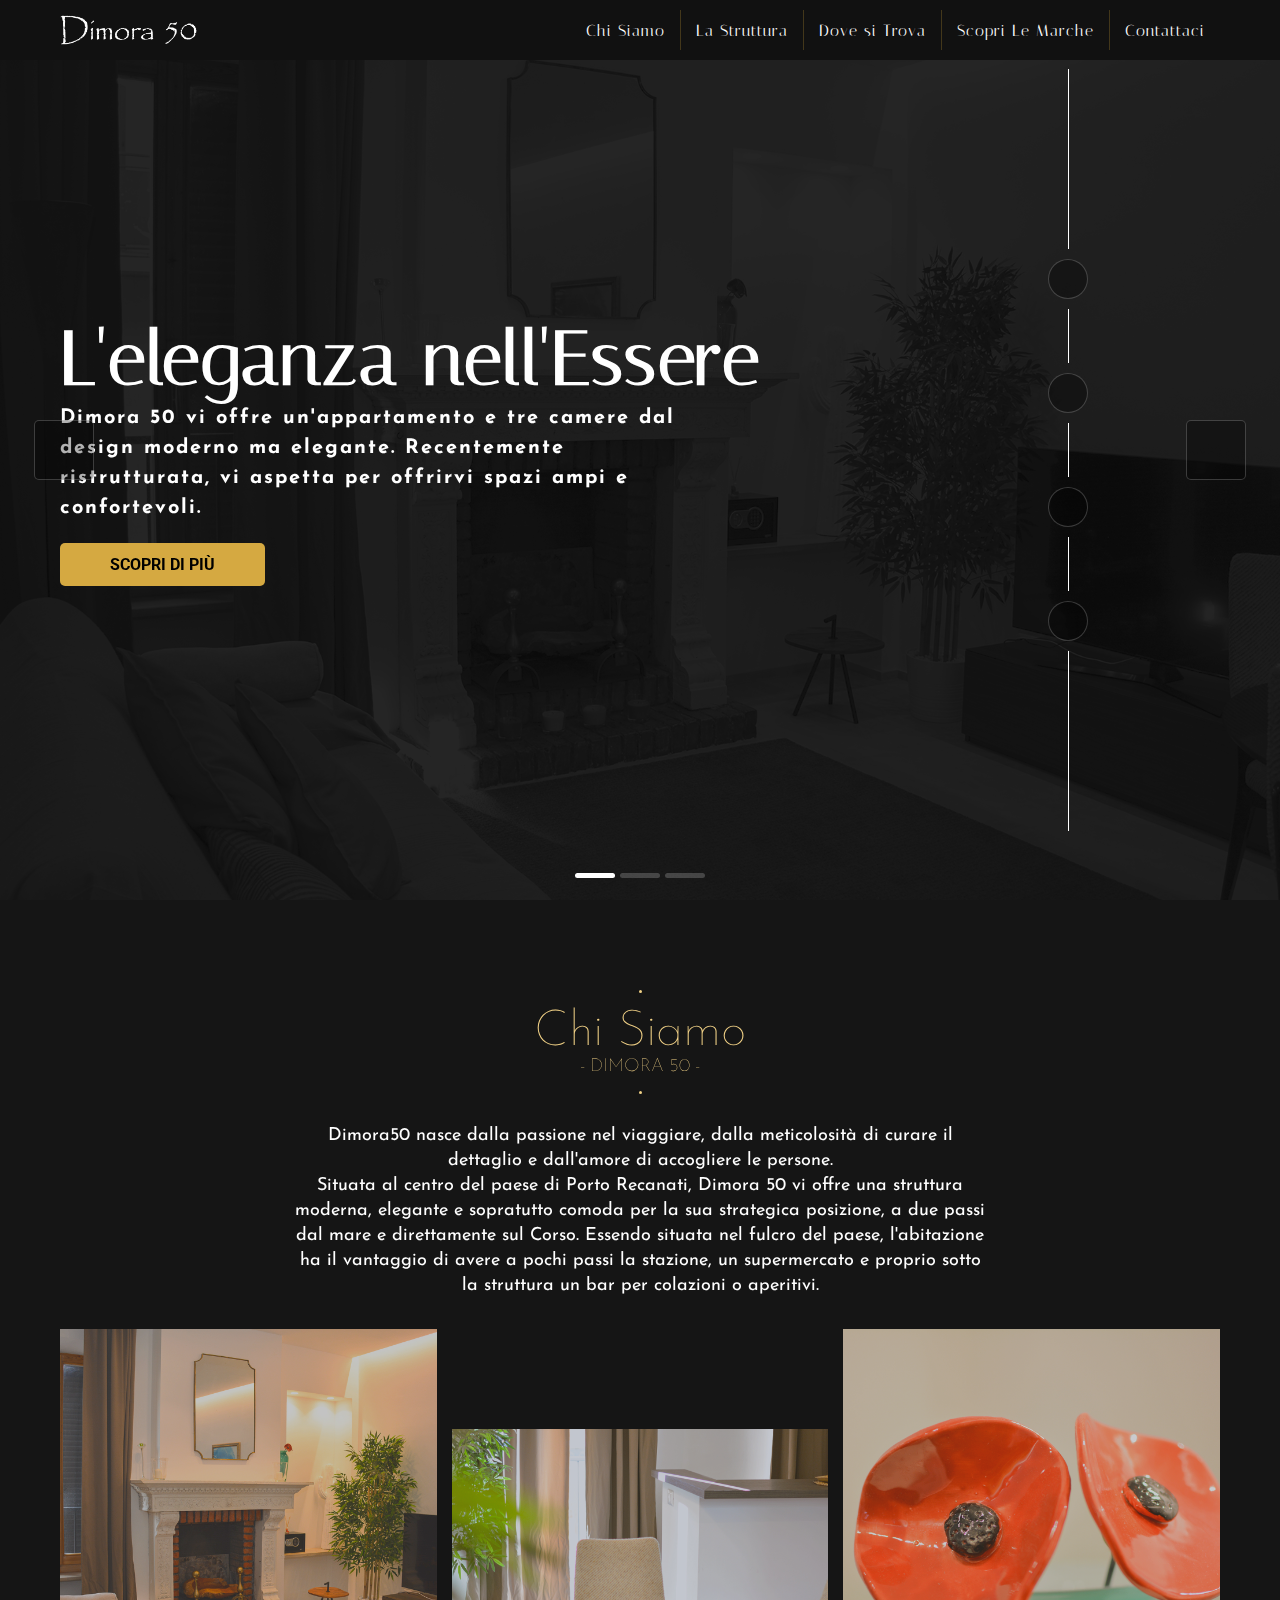
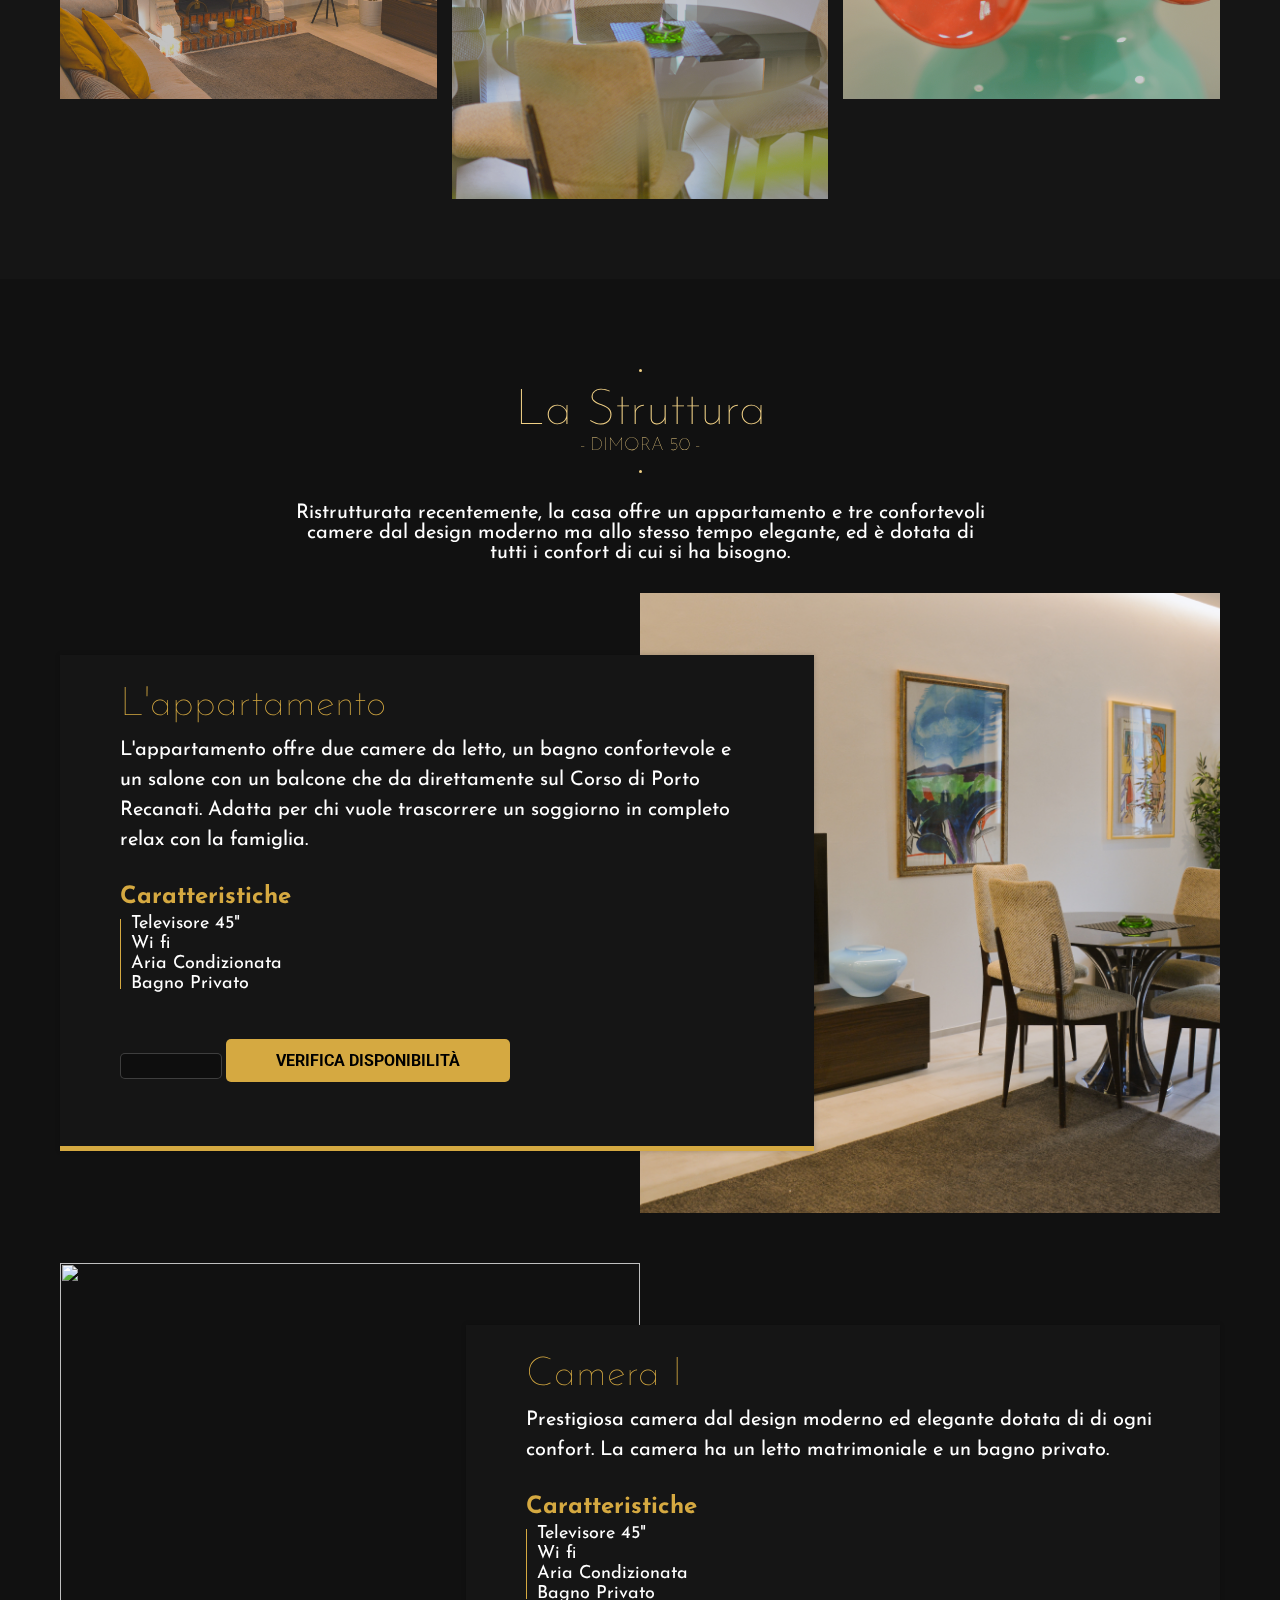
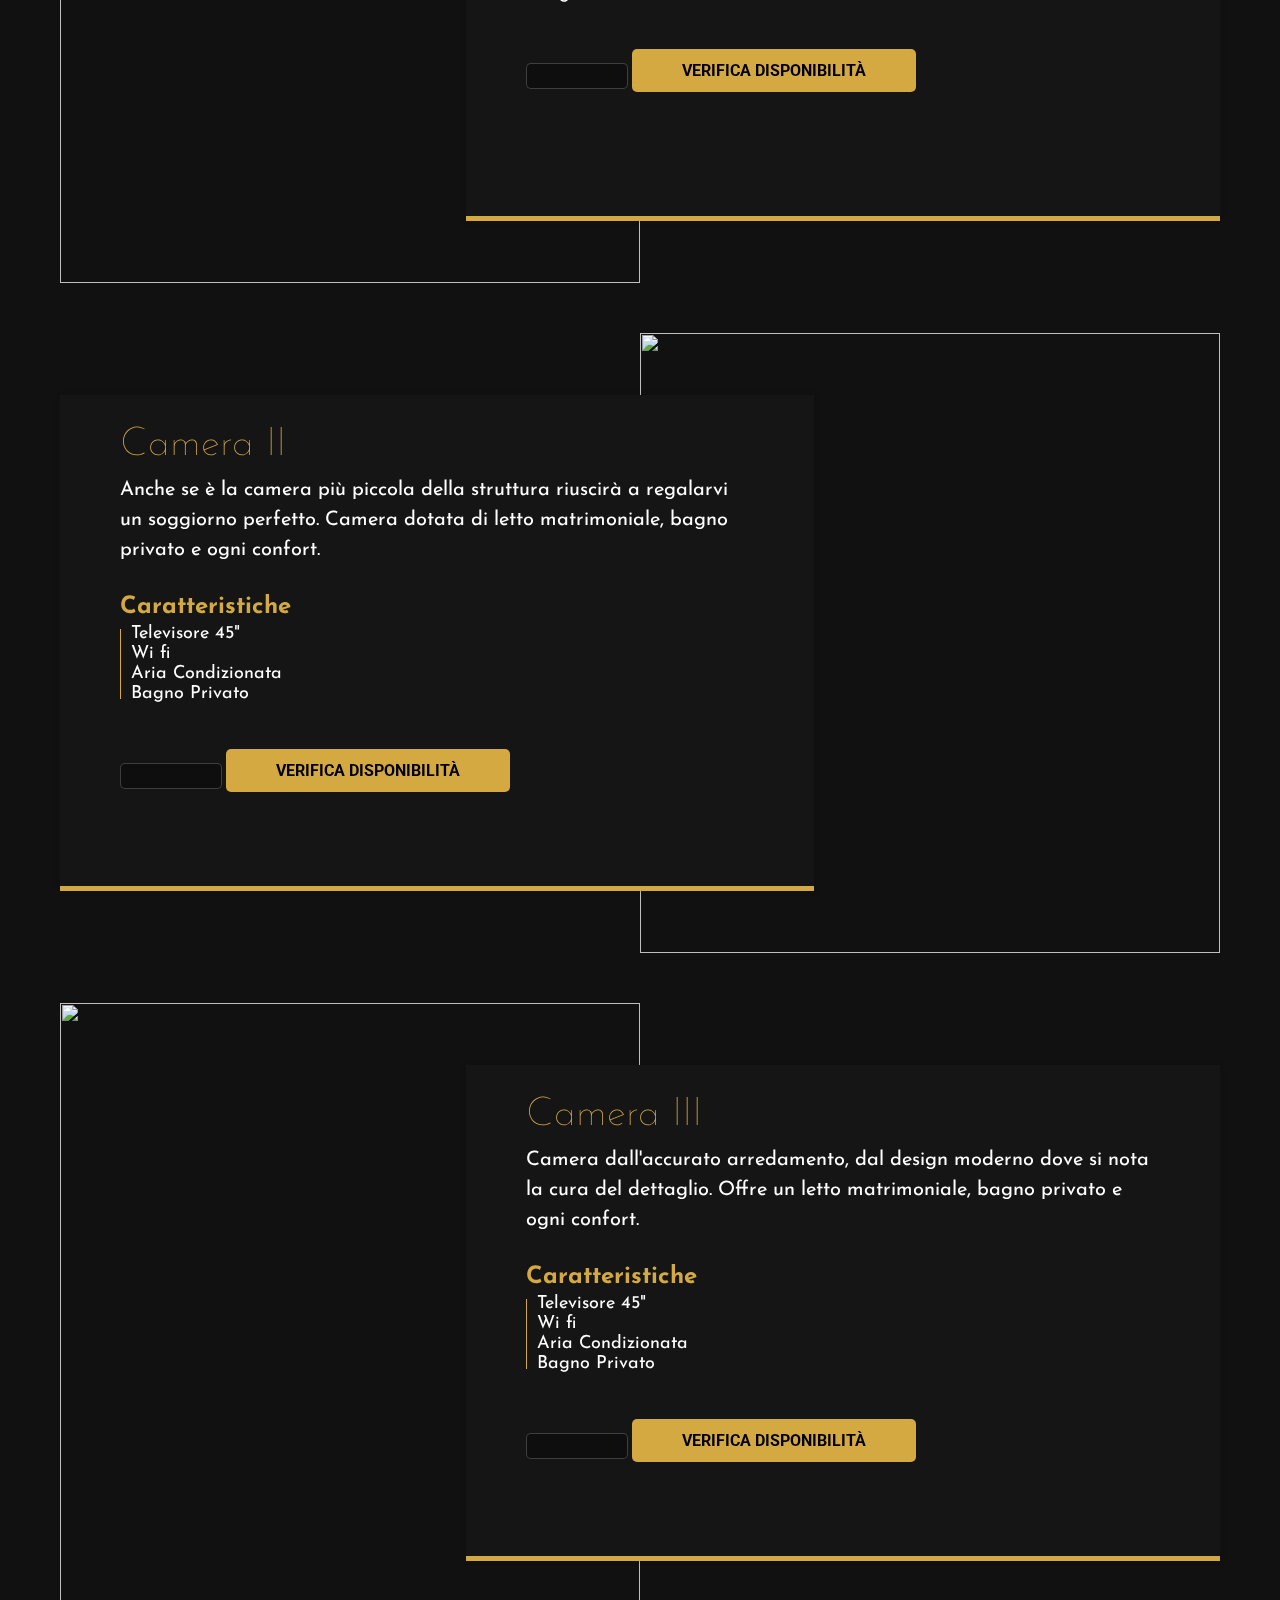
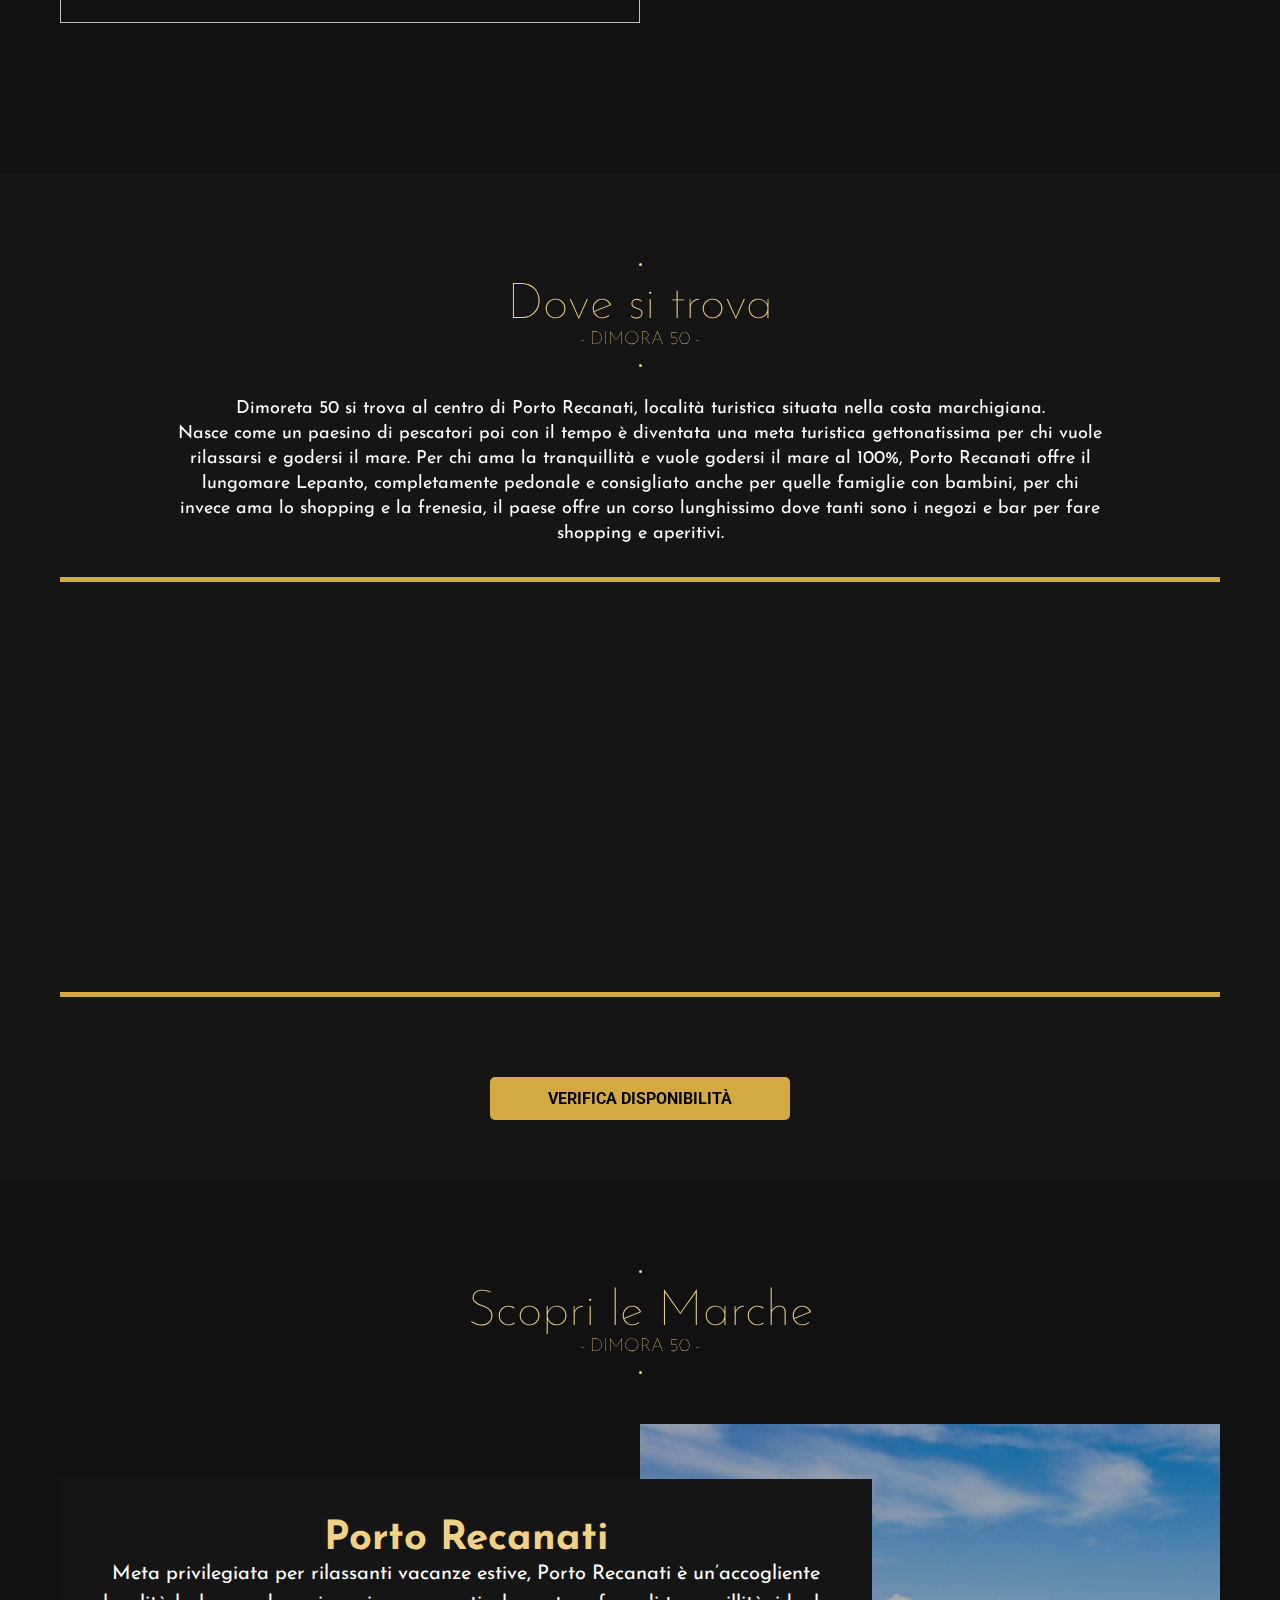
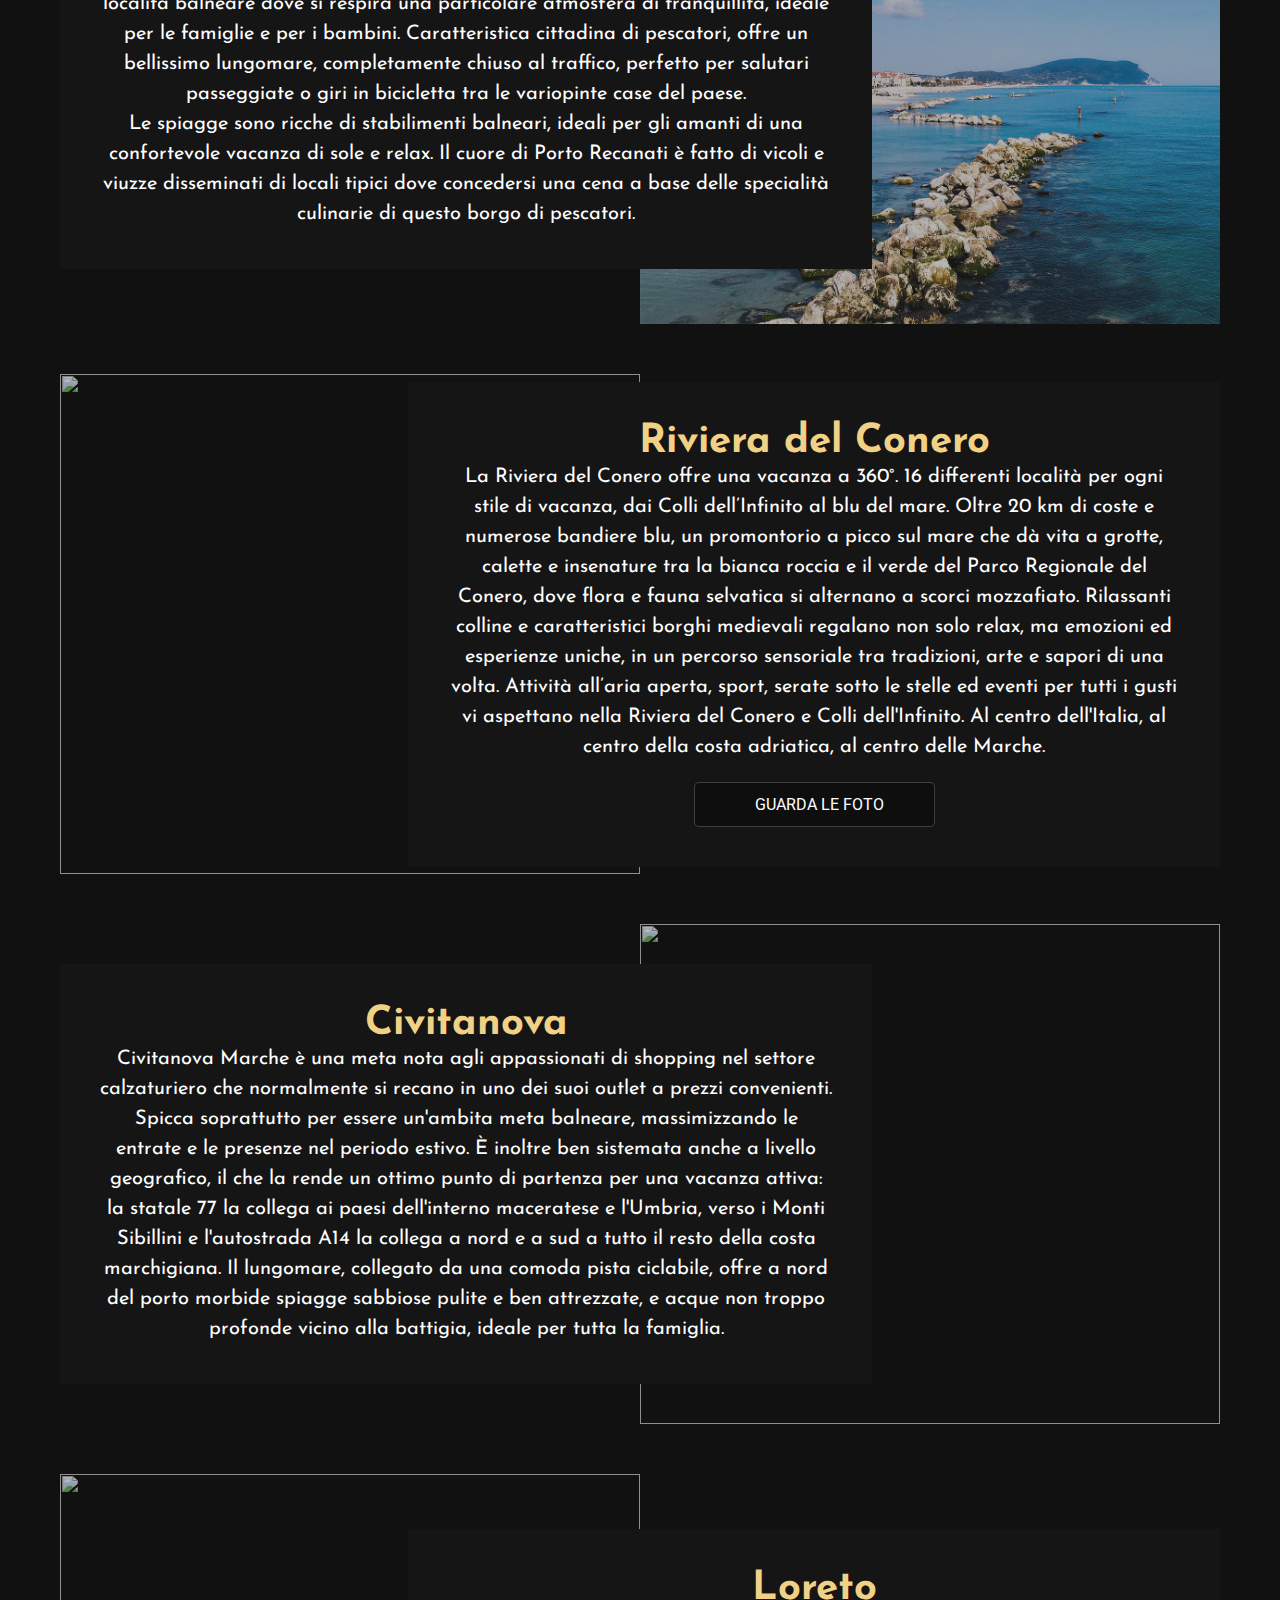
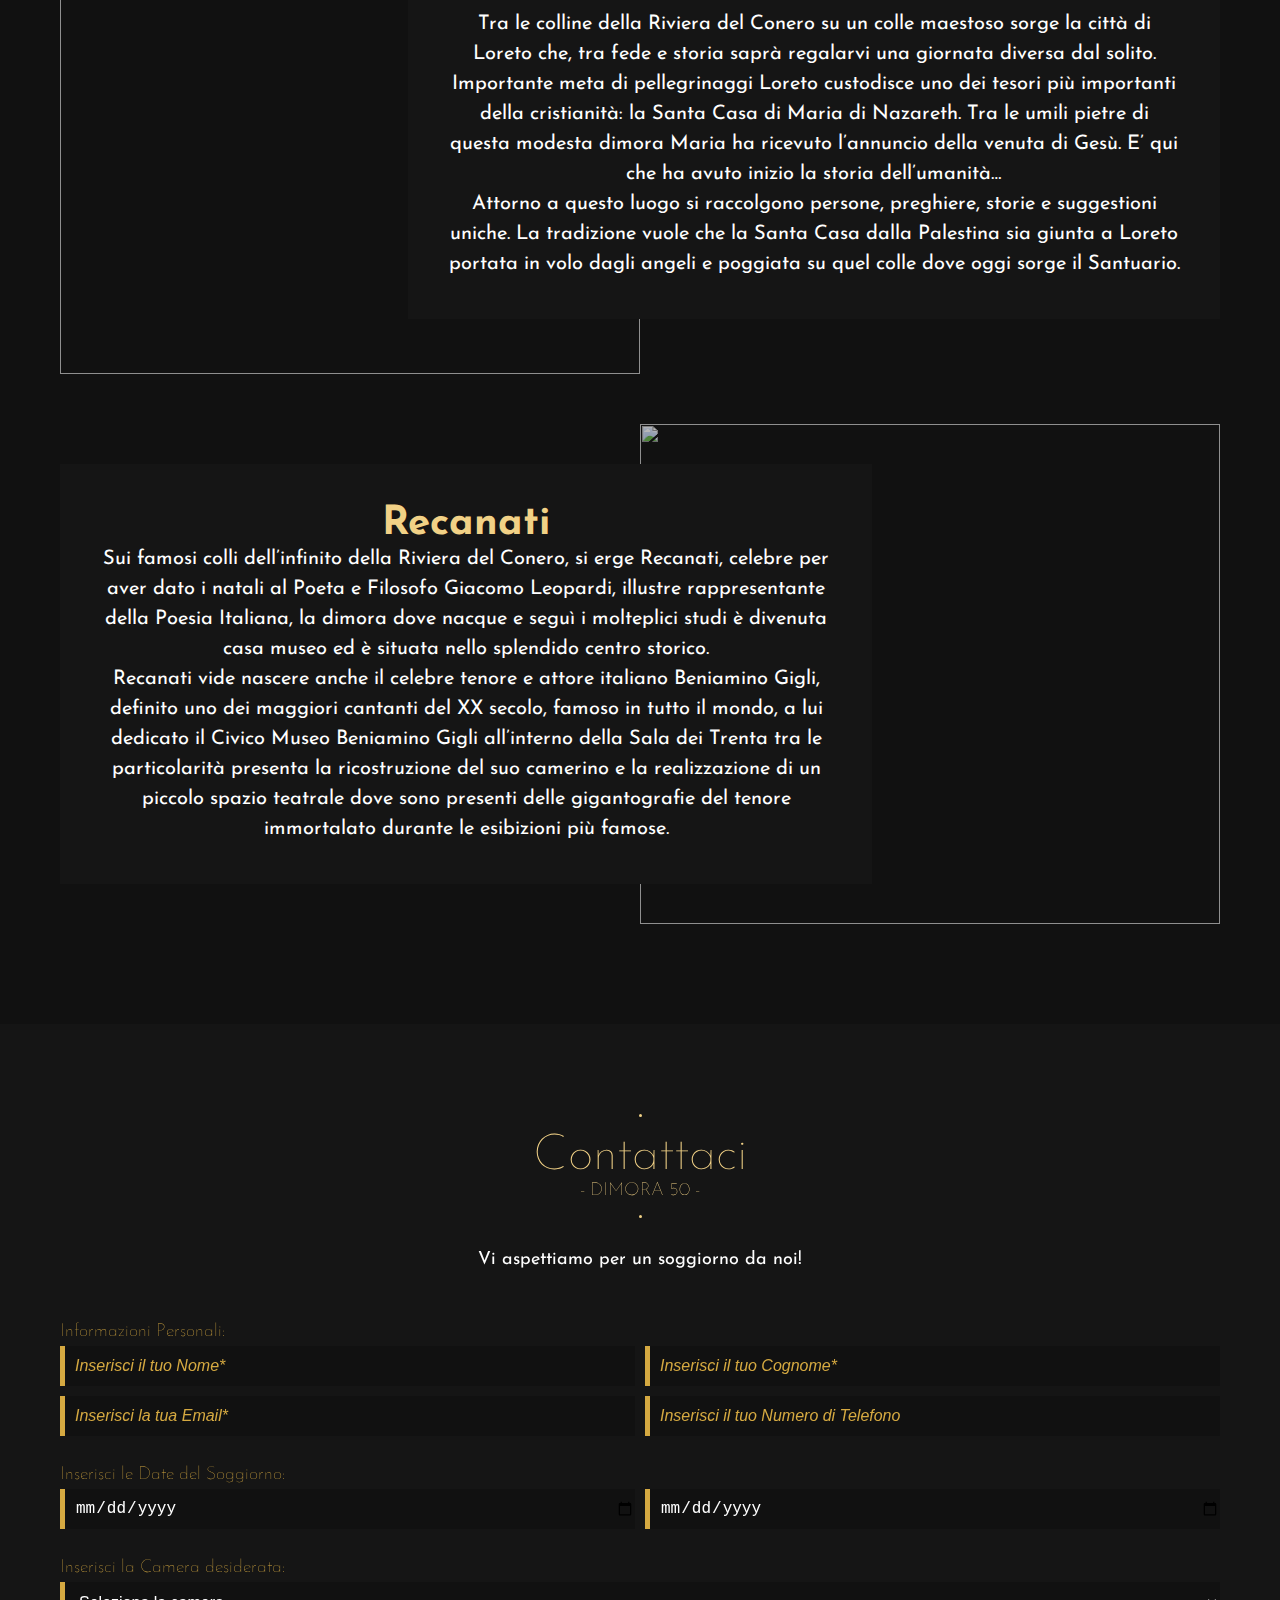
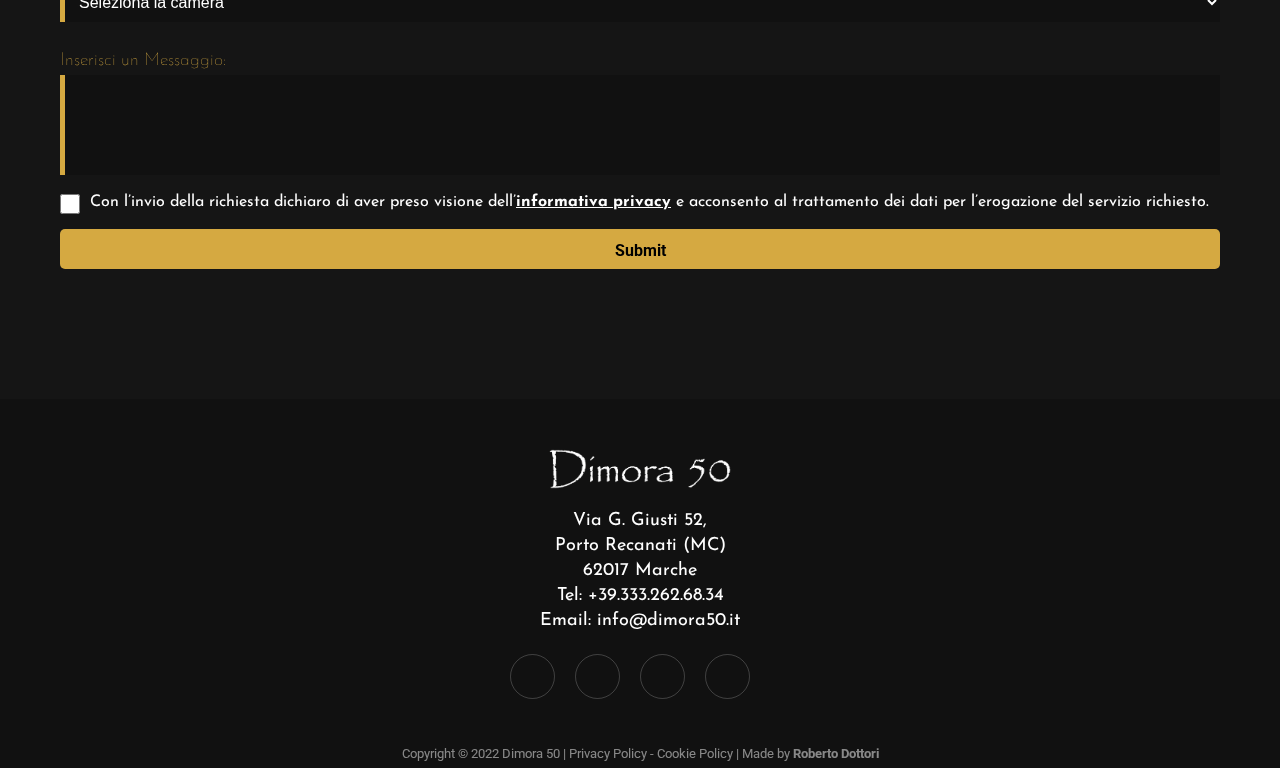
==== commit 38675ef3: "add emailjs" ====
--- a/index.html
+++ b/index.html
@@ -138,7 +138,7 @@
                 <div class="text-container container px-20">
                     <div class="text-content">
                         <h2>L'eleganza nell'Essere</h2>
-                        <p>Dimora 50 vi offre un'appartamento e tre camere dal design moderno ma elegante. Recentemente ristrutturata, vi aspetta offrirvi spazi ampi e confortevoli.</p>
+                        <p>Dimora 50 vi offre un'appartamento e tre camere dal design moderno ma elegante. Recentemente ristrutturata, vi aspetta per offrirvi spazi ampi e confortevoli.</p>
                         <a href="#chi-siamo"><button class="btn btn-secondary">SCOPRI DI PIÙ</button></a>
                     </div>
                 </div>
@@ -168,7 +168,7 @@
                 <div class="text-container container px-20">
                     <div class="text-content">
                         <h2>Al centro di tutto</h2>
-                        <p>Dimora 50 è situata al centro di Porto Recanati, metà turistica gettonatissima da chi vuole rilassarsi ma anche da chi vuole divertirsi.</p>                       
+                        <p>Dimora 50 è situata al centro di Porto Recanati, meta turistica gettonatissima da chi vuole rilassarsi ma anche da chi vuole divertirsi.</p>                       
                         <a href="#chi-siamo"><button class="btn btn-secondary">SCOPRI DI PIÙ</button></a>
                     </div>
                 </div>
@@ -251,7 +251,7 @@
             </div>
             <div class="house-item photo-right">
                 <div class="house-photo">
-                    <img src="./img/Camera-1/1.jpg" alt="">
+                    <img src="./img/camera-1/1.jpg" alt="">
                 </div>
                 <div class="house-info">
                     <div class="house-info-text">
@@ -290,12 +290,12 @@
                     </div>
                 </div>
                 <div class="house-photo">
-                    <img src="./img/Camera-3/1.jpg" alt="">
+                    <img src="./img/camera-3/1.jpg" alt="">
                 </div>
             </div>
             <div class="house-item photo-right">
                 <div class="house-photo">
-                    <img src="./img/Camera-2/1.jpg" alt="">
+                    <img src="./img/camera-2/1.jpg" alt="">
                 </div>
                 <div class="house-info">
                     <div class="house-info-text">
@@ -321,7 +321,7 @@
 
 
     <!-- Dove si trova -->
-    <section class="map fullwidth" id="dove-si-trova">
+    <section class="map full-width" id="dove-si-trova">
         <div class="title-section">
             <div class="dot"></div>
             <h2>Dove si trova</h2>
@@ -332,7 +332,7 @@
         <div class="map-container container px-20">
             <p>
                 Dimoreta 50 si trova al centro di Porto Recanati, località turistica situata nella costa marchigiana.<br>
-                Nasce come un paesino di pescatori poi con il tempo è diventata una metà turistica gettonatissima per chi vuole rilassarsi e godersi il mare.
+                Nasce come un paesino di pescatori poi con il tempo è diventata una meta turistica gettonatissima per chi vuole rilassarsi e godersi il mare.
                 Per chi ama la tranquillità e vuole godersi il mare al 100%, Porto Recanati offre il lungomare Lepanto, completamente pedonale e consigliato anche per quelle famiglie con bambini, per chi invece
                 ama lo shopping e la frenesia, il paese offre un corso lunghissimo dove tanti sono i negozi e bar per fare shopping e aperitivi.
 
@@ -357,7 +357,7 @@
 
 
     <!-- Place -->
-    <section class="place fullwidth " id="scopriLeMarche">
+    <section class="place full-width " id="scopriLeMarche">
         <div class="title-section">
             <div class="dot"></div>
             <h2>Scopri le Marche</h2>
@@ -443,10 +443,13 @@
         <div class="contact-container container px-20 ">
             <p>Vi aspettiamo per un soggiorno da noi!</p>
             <div class="contact-form">
-                <form action="sendMail.php" method="post">
+                <div class="snackbar">
+                    
+                </div>
+                <form id="contact-form" method="post">
                     <h4 for="">Informazioni Personali:</h4>
-                    <div class="inputs-flex">
-                        <input type="text" name="name" placeholder="Inserisci il tuo Nome*" required>
+                    <div class="inputs-flex" >
+                        <input type="text"  name="name" placeholder="Inserisci il tuo Nome*" required>
                         <input type="text" name="lastname" placeholder="Inserisci il tuo Cognome*" required>
                     </div>
                     <div class="inputs-flex">
@@ -520,7 +523,7 @@
 
 
     <!-- Copyright -->
-    <section class="copyright fullwidth">
+    <section class="copyright full-width">
         <div class="copyright-container container px-20">
             <p>Copyright © 2022 Dimora 50 | <a href="https://www.iubenda.com/privacy-policy/79492493" target="_blanck">Privacy Policy</a> - <a href="./cookie-policy.html" target="_blank">Cookie Policy</a> | Made by <a href="https://www.robertodottori.it/roberto-dottori-web-site" target="_blank"><strong>Roberto Dottori</strong></a></p>
         </div>
@@ -529,7 +532,7 @@
 
     <!-- Gallery -->
     <div class="gallery-show">
-        <section class="gallery fullwidth">
+        <section class="gallery full-width">
             <div class="hidden-button" onclick="destroyStructure()">
                 <i class="fa-solid fa-xmark"></i>
             </div>
@@ -571,6 +574,8 @@
     <!-- Google Maps -->
     <script src="https://maps.googleapis.com/maps/api/js?libraries=palces&key=AIzaSyAU1Hn_7tfh--T1pPjiFRtFPx6hVGp75zU"></script>
 
+    <!-- Email JS -->
+    <script type="text/javascript" src="https://cdn.jsdelivr.net/npm/@emailjs/browser@3/dist/email.min.js"></script>
     <!-- JS -->
     <script src="./js/main.js"></script>
 </body>
--- a/css/style.css
+++ b/css/style.css
@@ -1208,6 +1208,31 @@
 .footer-contact-item:hover {
   background-color: rgba(0, 0, 0, 0.5);
 }
+
+.snackbar {
+  width: 100%;
+  padding: 20px;
+  display: none;
+  margin-bottom: 20px;
+  padding: 20px 20px;
+  border-radius: 20px;
+  font-family: var(--font-title);
+  font-weight: 800;
+}
+
+.snackbar.success {
+  display: block;
+  background-color: rgb(0, 255, 187);
+  border: 3px solid rgb(1, 171, 125);
+  color: rgb(1, 113, 83);
+}
+.snackbar.error {
+  display: block;
+  background-color: rgb(255, 143, 143);
+  border: 3px solid rgb(171, 1, 1);
+  color: rgb(113, 1, 1);
+}
+
 /* PC */
 @media screen and (max-width: 1200px) {
   .container {
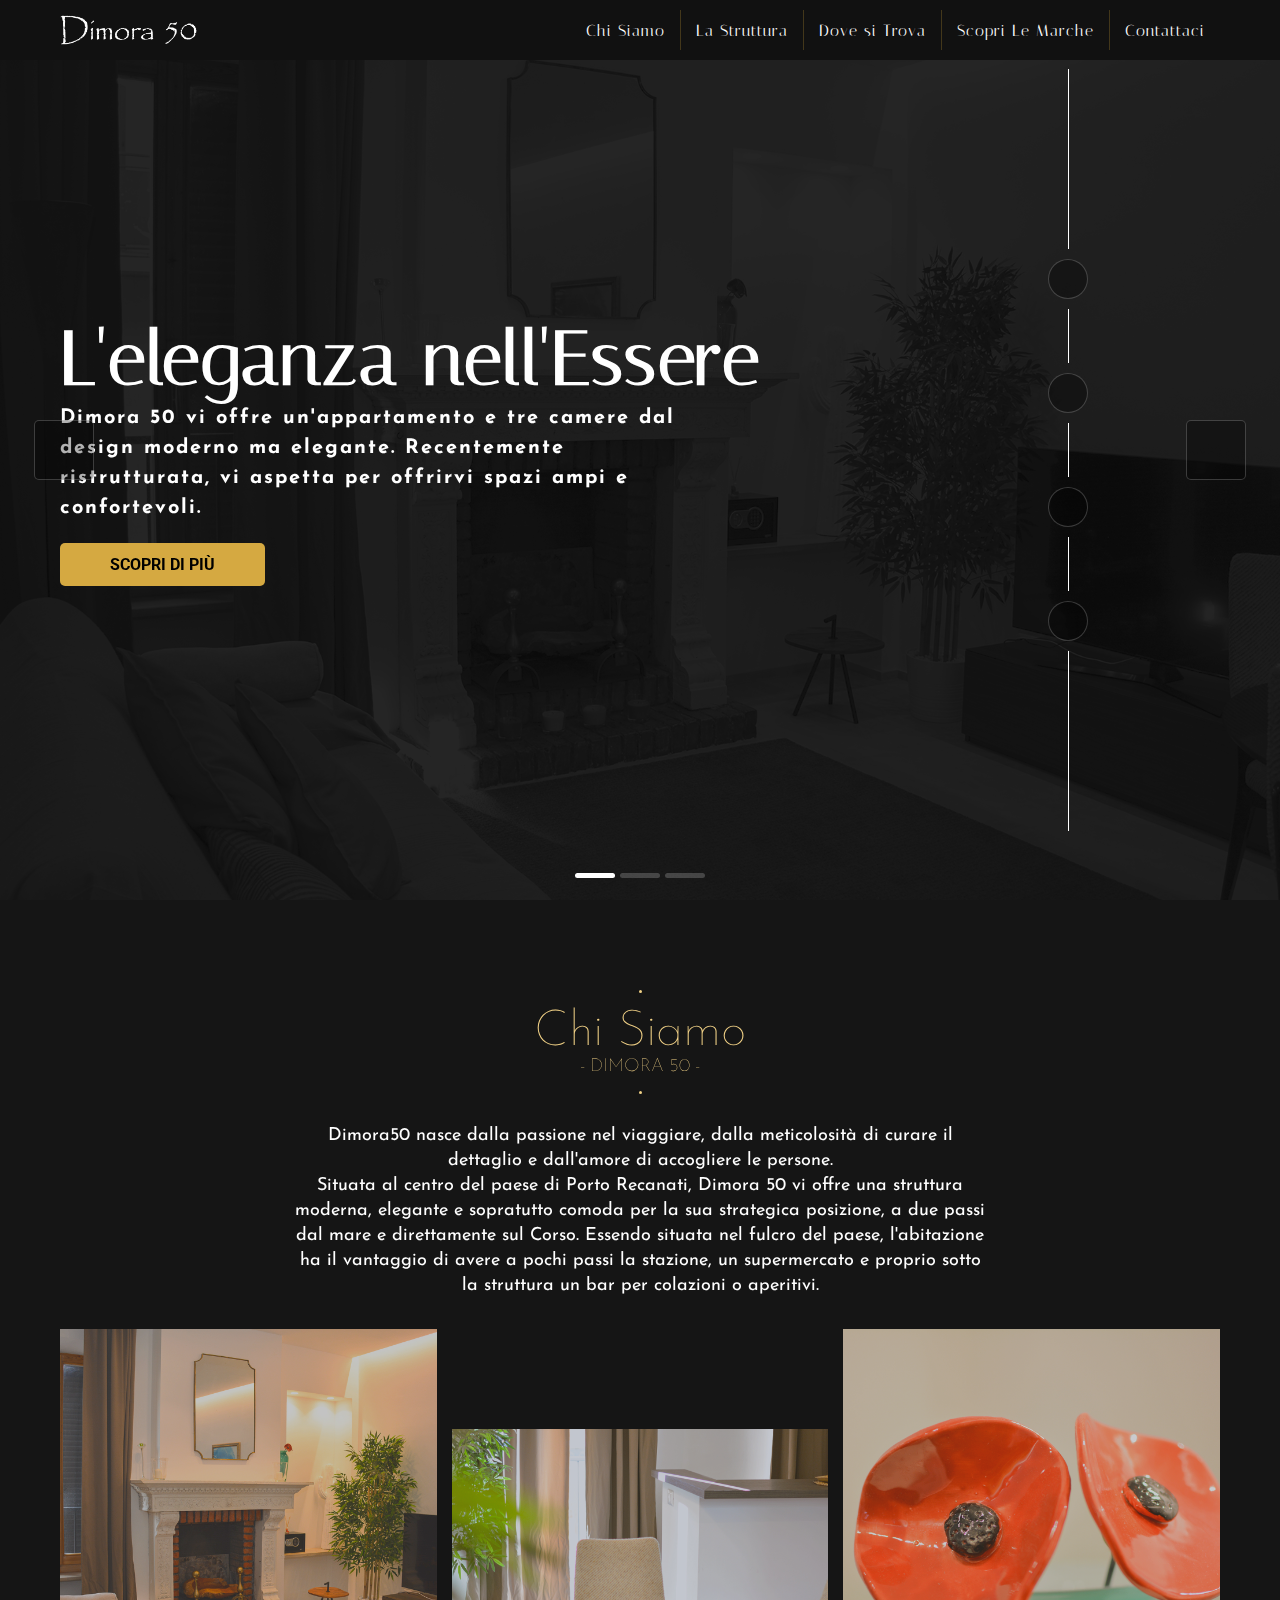
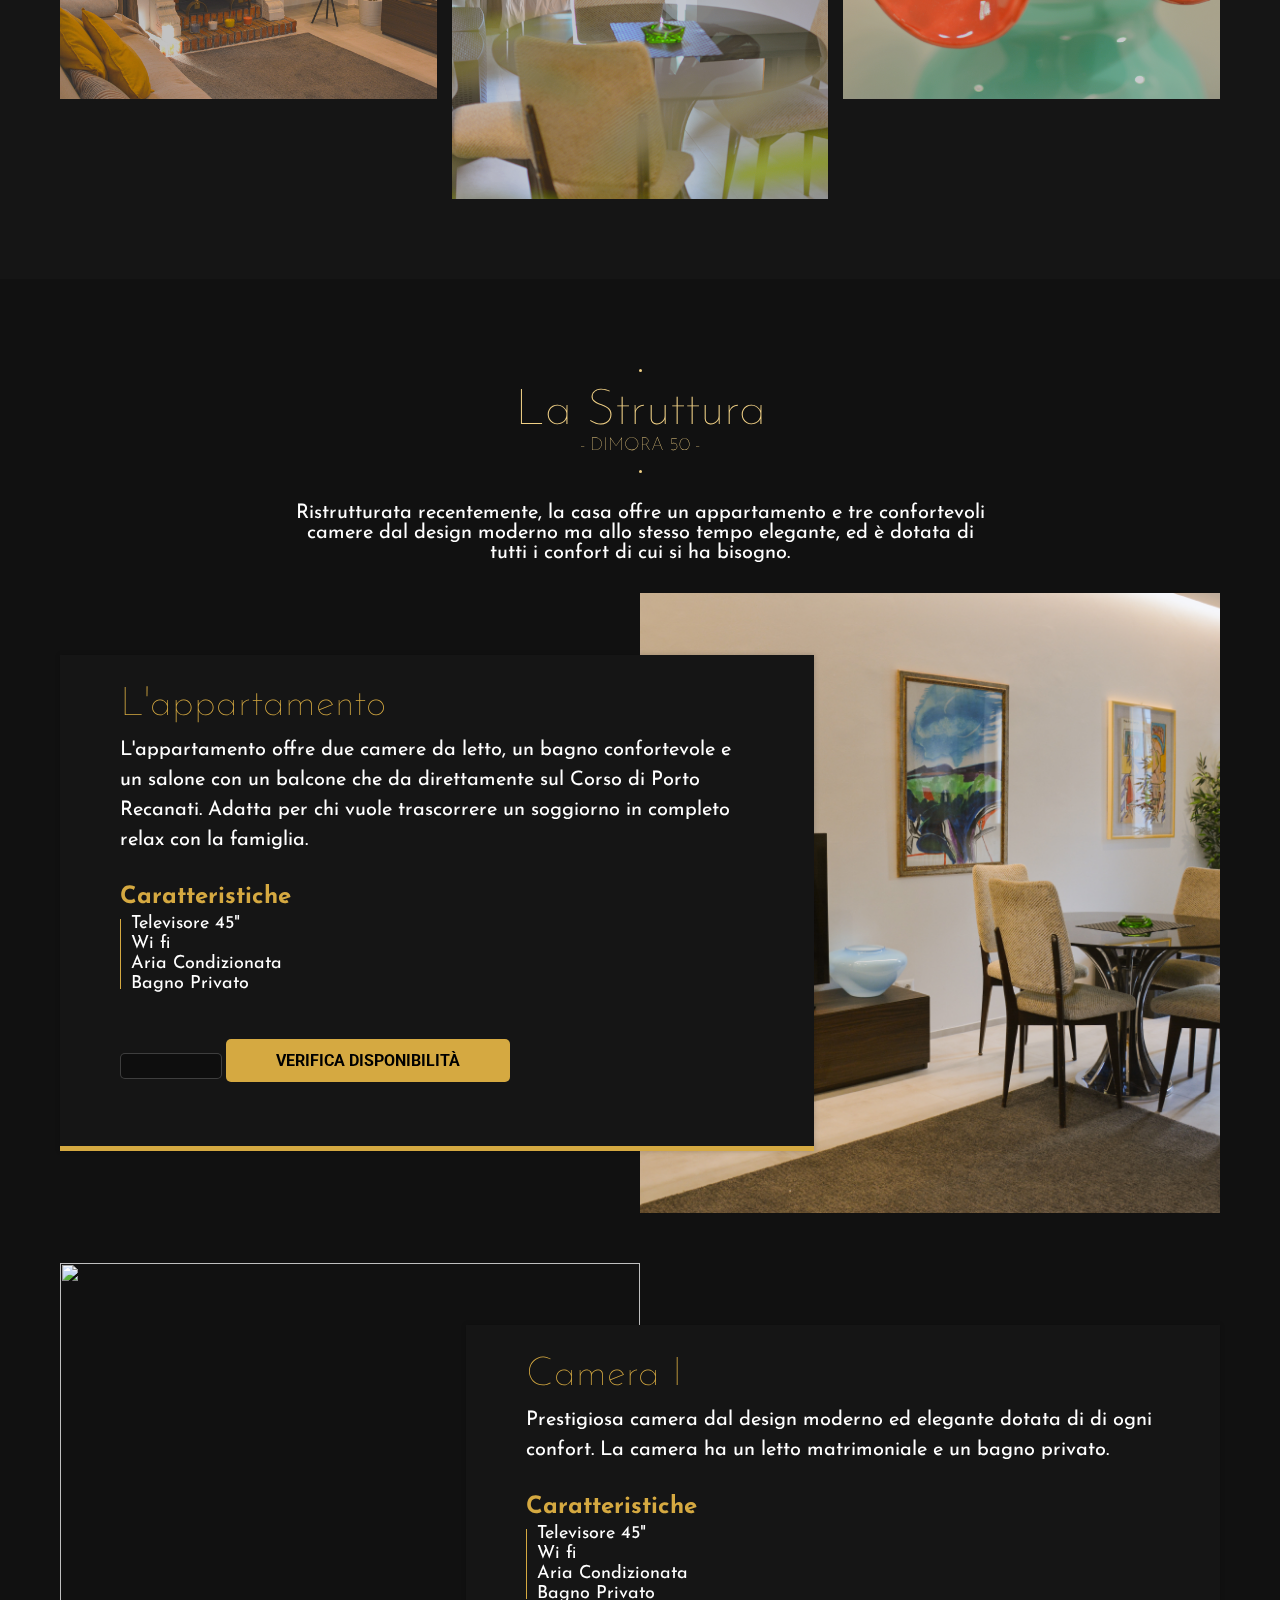
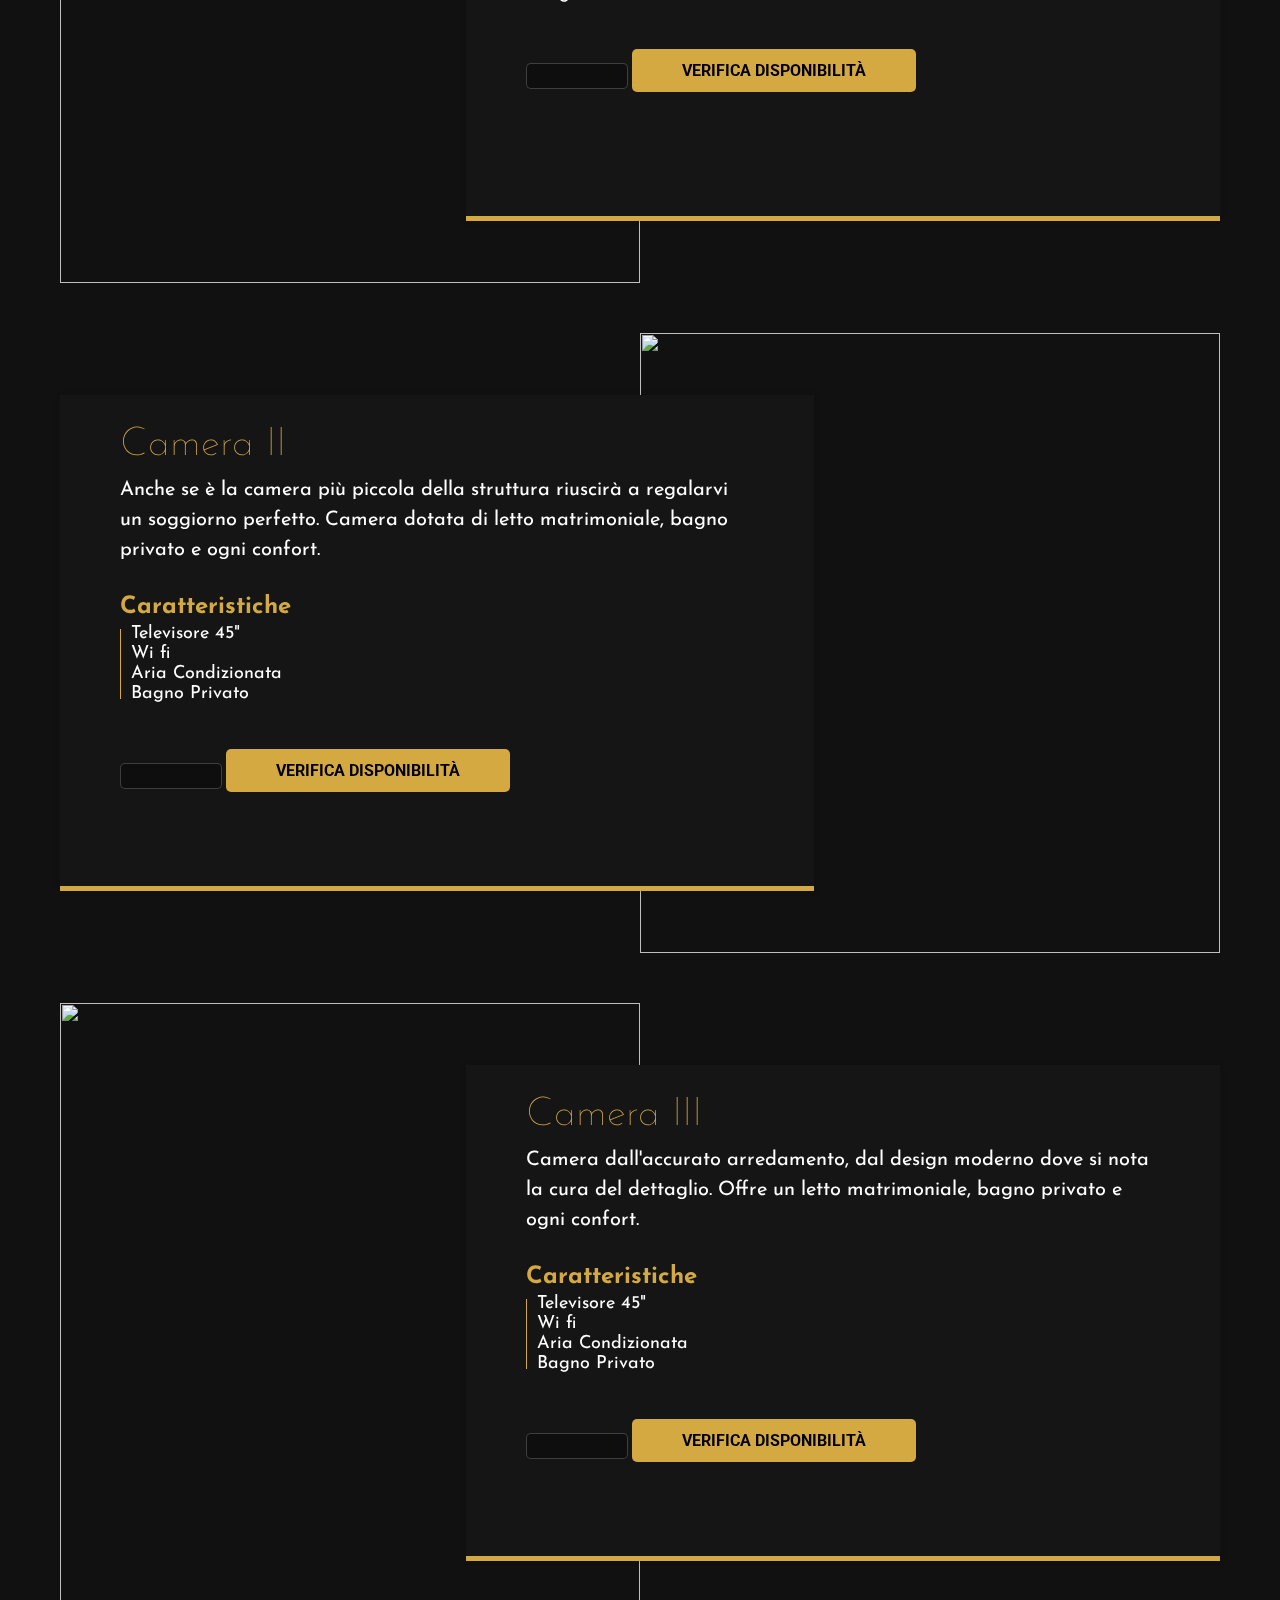
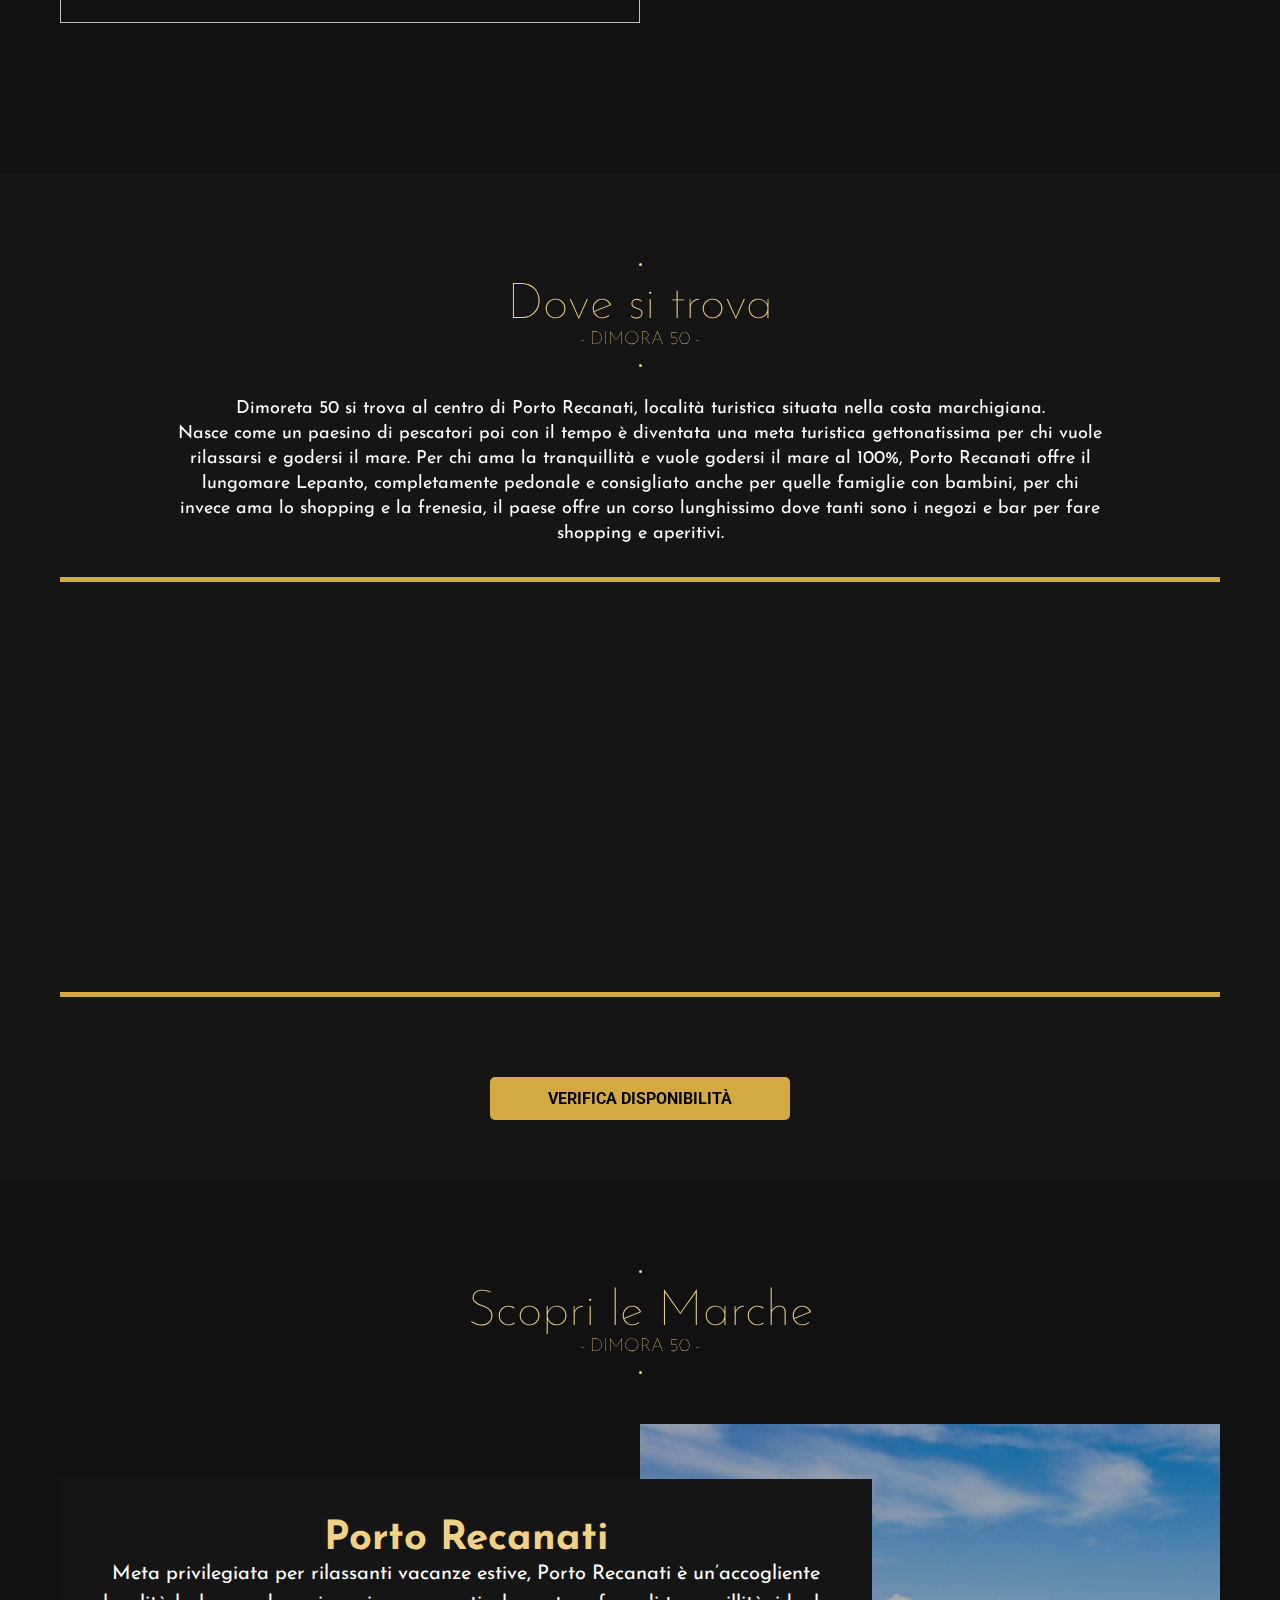
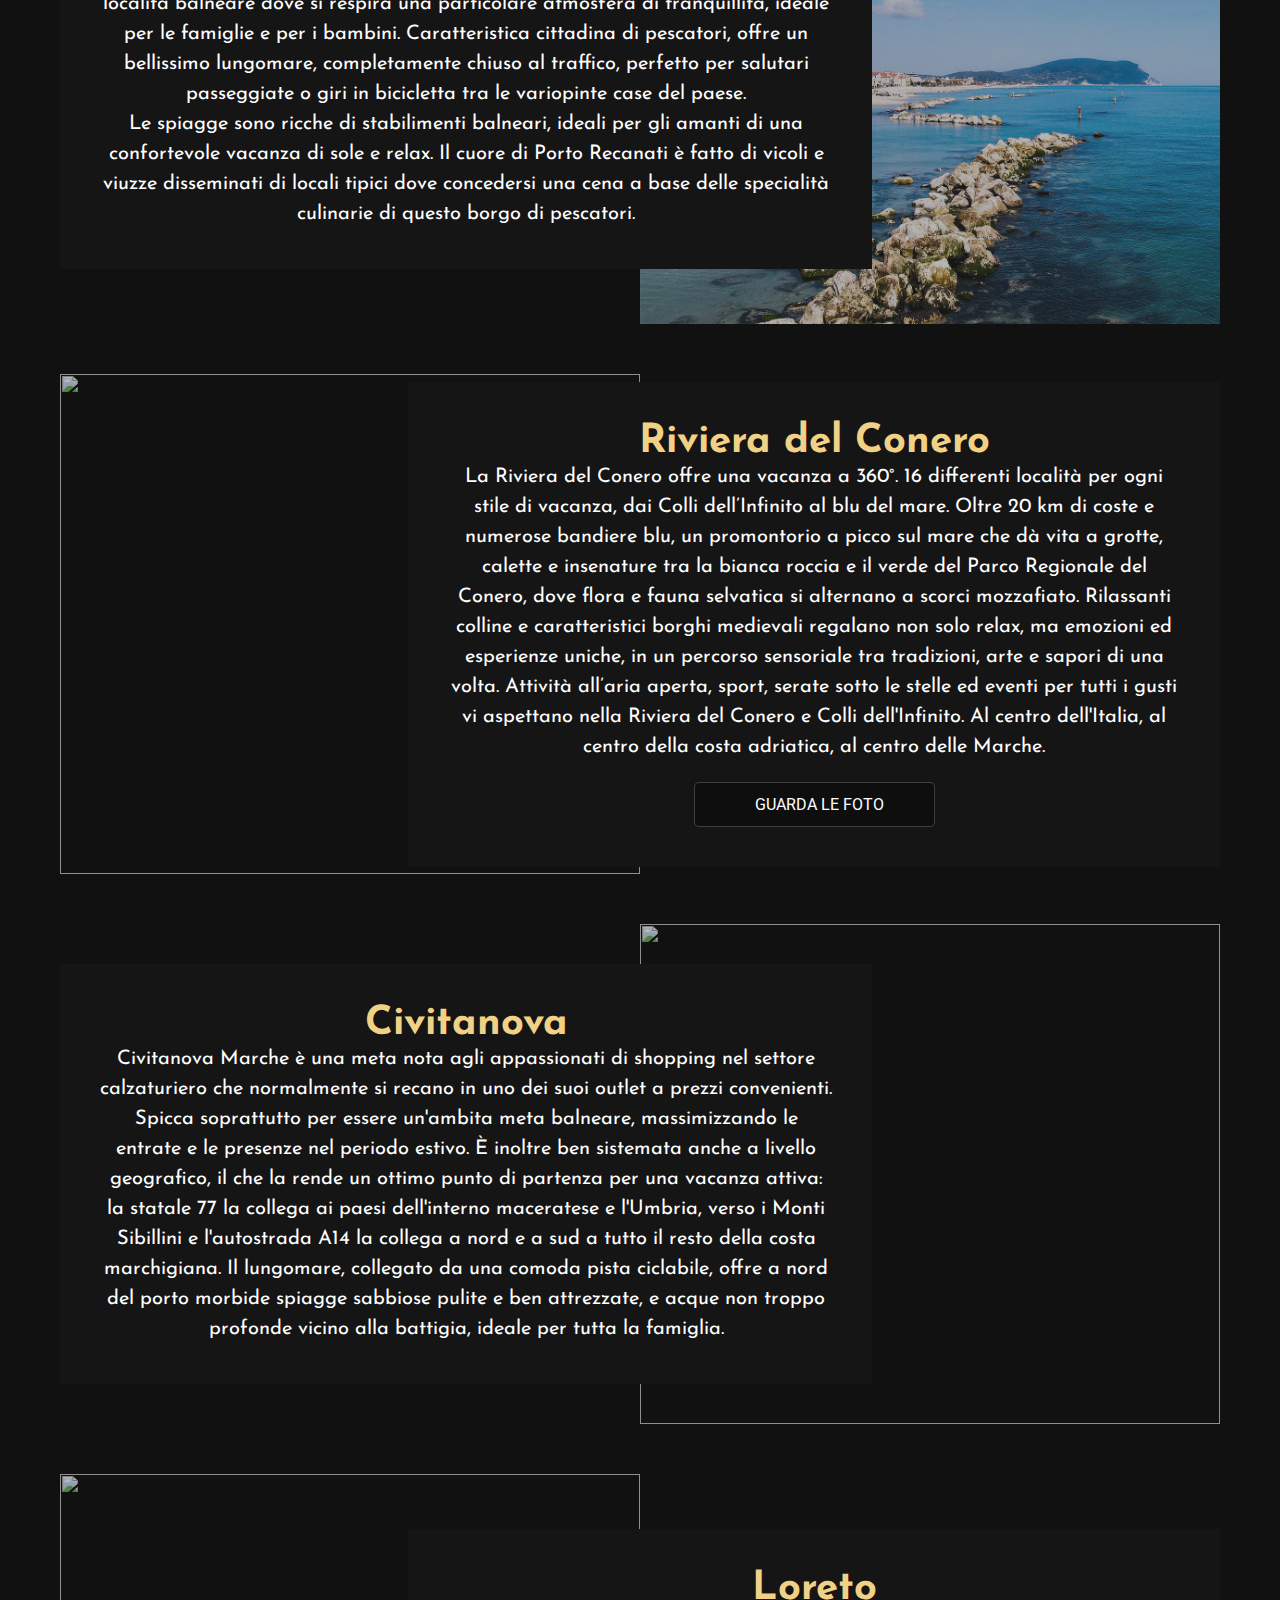
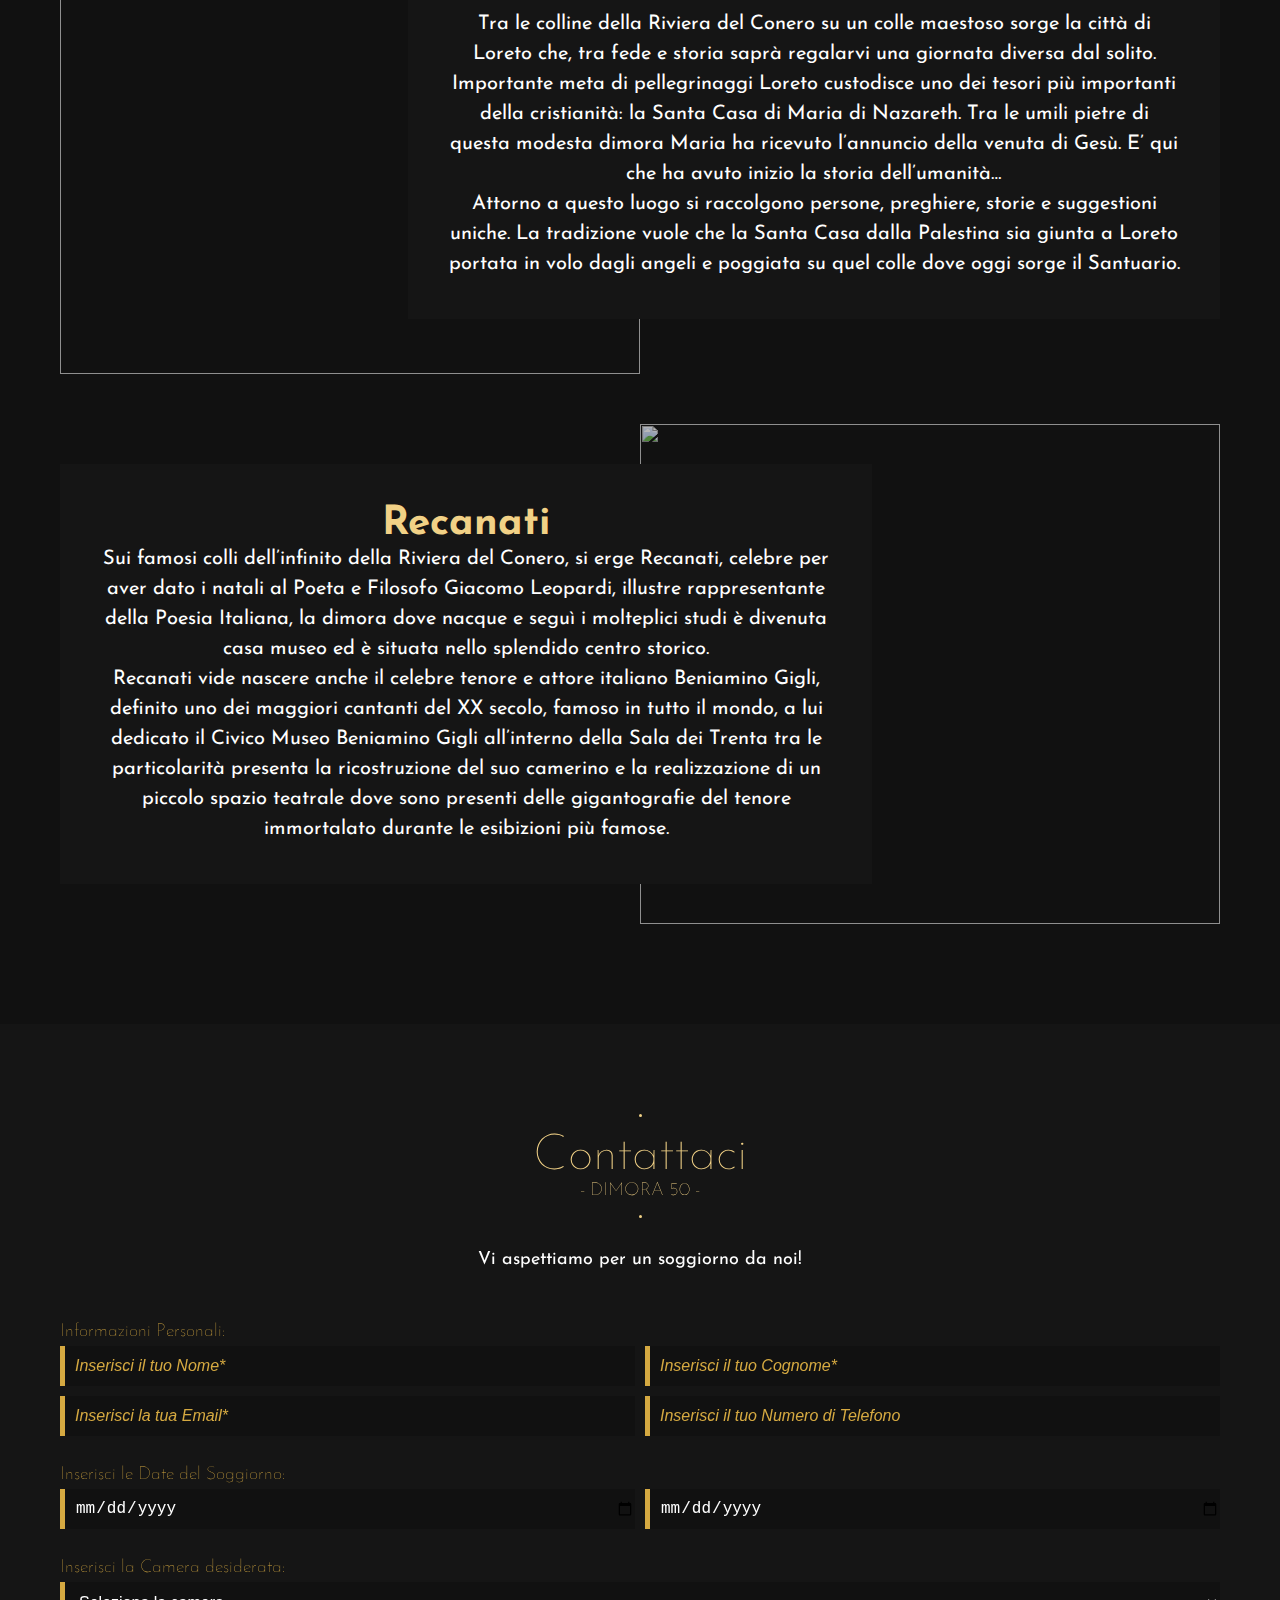
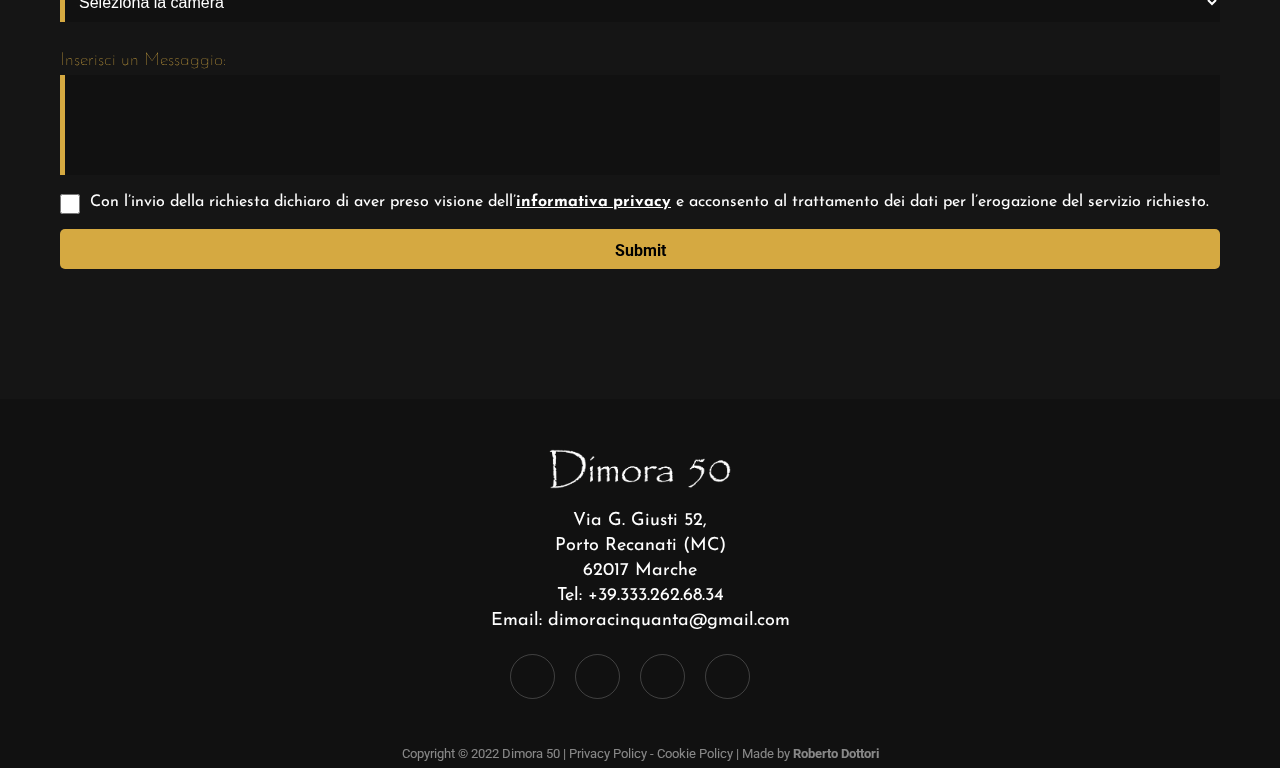
==== commit 04c02abe: "add some updates" ====
--- a/index.html
+++ b/index.html
@@ -120,7 +120,7 @@
             <div class="line"></div>
             <a href="tel: +393332626834"><i class="fa-solid fa-phone"></i></a>
             <div class="line"></div>
-            <a href="mailto: info@dimora50.it"><i class="fa-solid fa-envelope"></i></a>
+            <a href="mailto: dimoracinquanta@gmail.com"><i class="fa-solid fa-envelope"></i></a>
             <div class="line"></div>
             <a href="https://www.booking.com/hotel/it/dimora50-apartament.it.html?aid=318615&label=New_Italian_IT_IT_21439071025-UNZN0NGydu%2Ab2jBBcXOAlgS217275095888%3Apl%3Ata%3Ap1%3Ap2%3Aac%3Aap%3Aneg&sid=6083e6fc226470641ba59c4ae0100de4&dest_id=-125564;dest_type=city;dist=0;group_adults=2;group_children=0;hapos=1;hpos=1;no_rooms=1;req_adults=2;req_children=0;room1=A%2CA;sb_price_type=total;sr_order=popularity;srepoch=1651263598;srpvid=eeac8ef656ea0168;type=total;ucfs=1&#hotelTmpl" target="_blank"><i class="fa-solid fa-b"></i></a>
             <div class="line"></div>
@@ -494,7 +494,7 @@
                 <img src="./img/general/Logo-Dimora-50.png" alt="">
             </div>
             <div class="footer-info">
-                <p>Via G. Giusti 52,<br> Porto Recanati (MC)<br>62017 Marche<br>Tel: +39.333.262.68.34<br>Email: info@dimora50.it</p>
+                <p>Via G. Giusti 52,<br> Porto Recanati (MC)<br>62017 Marche<br>Tel: +39.333.262.68.34<br>Email: dimoracinquanta@gmail.com</p>
             </div>
             <div class="footer-contact">
                 <a href="tel: +393332626834">
@@ -502,7 +502,7 @@
                         <i class="fa-solid fa-phone"></i>
                     </div>
                 </a>
-                <a href="mailto: info@dimora50.it">
+                <a href="mailto: dimoracinquanta@gmail.com">
                     <div class="footer-contact-item">
                         <i class="fa-solid fa-envelope"></i>
                     </div>
